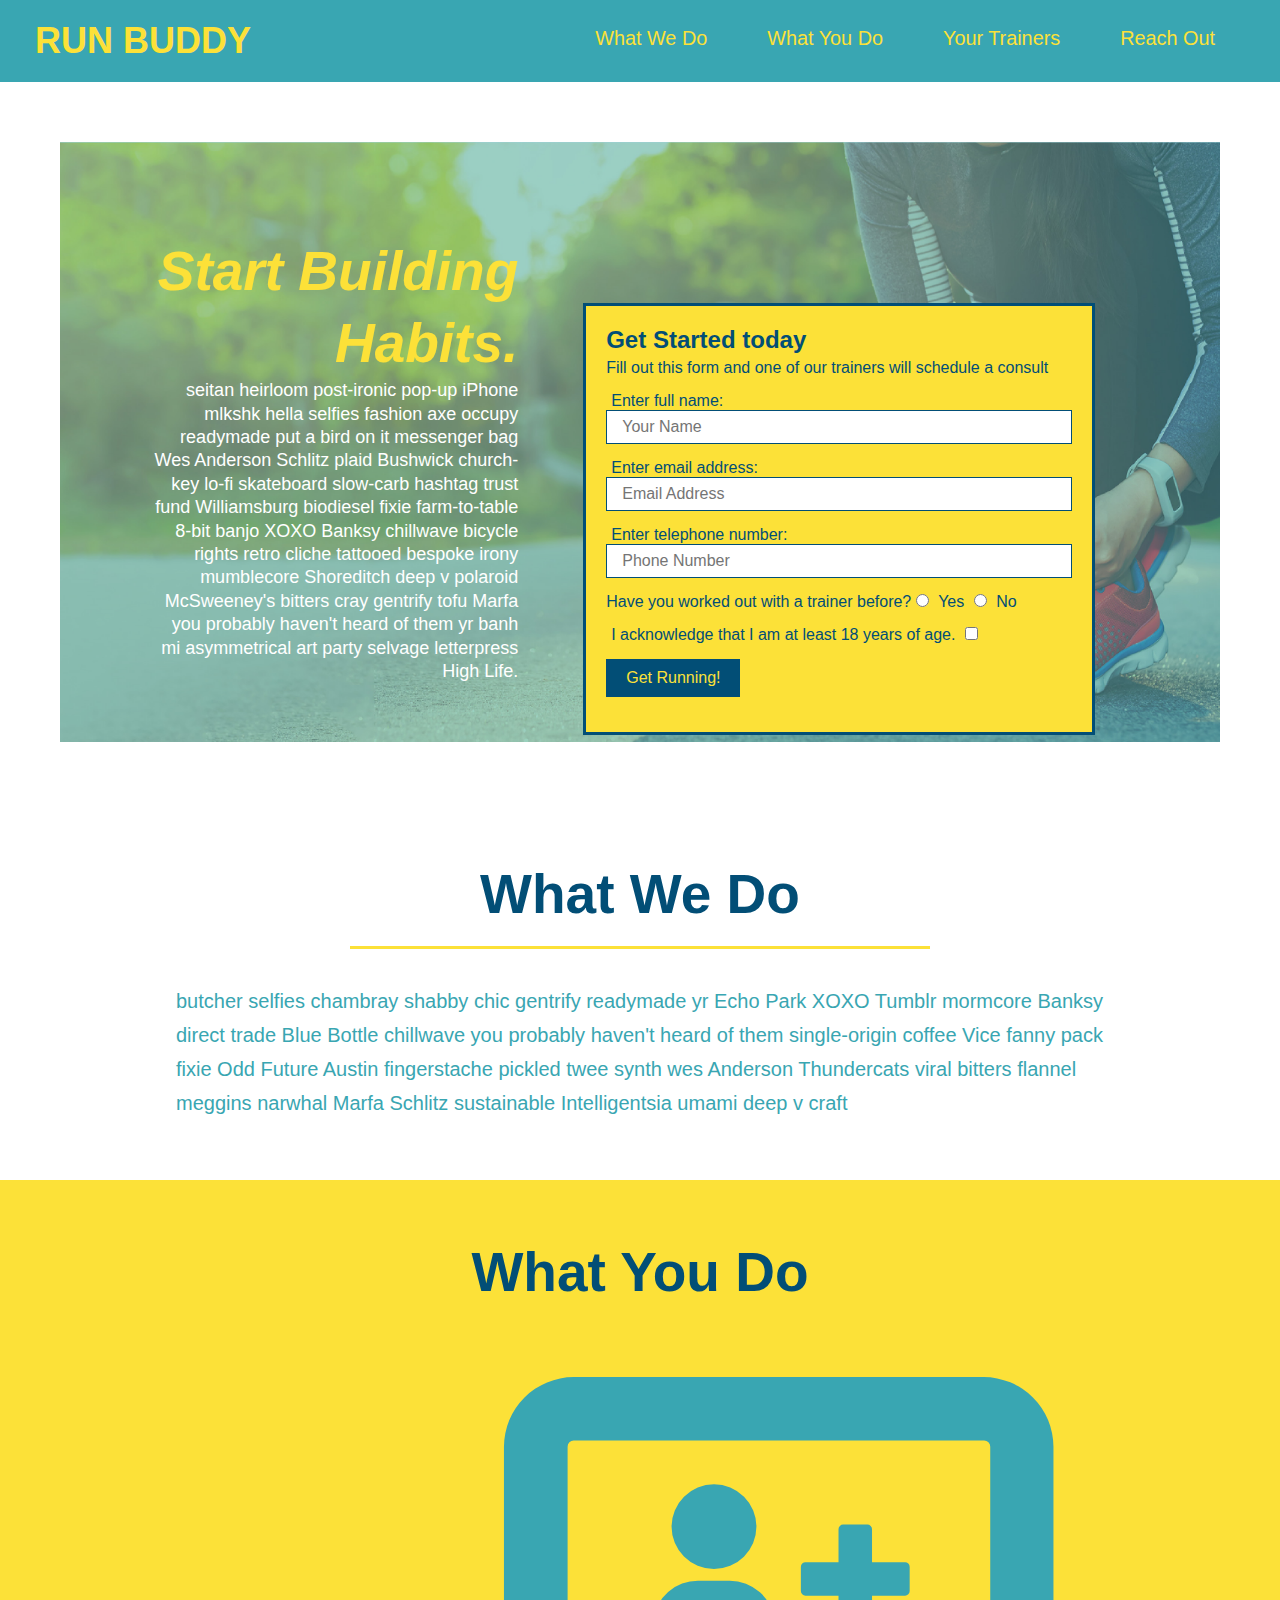
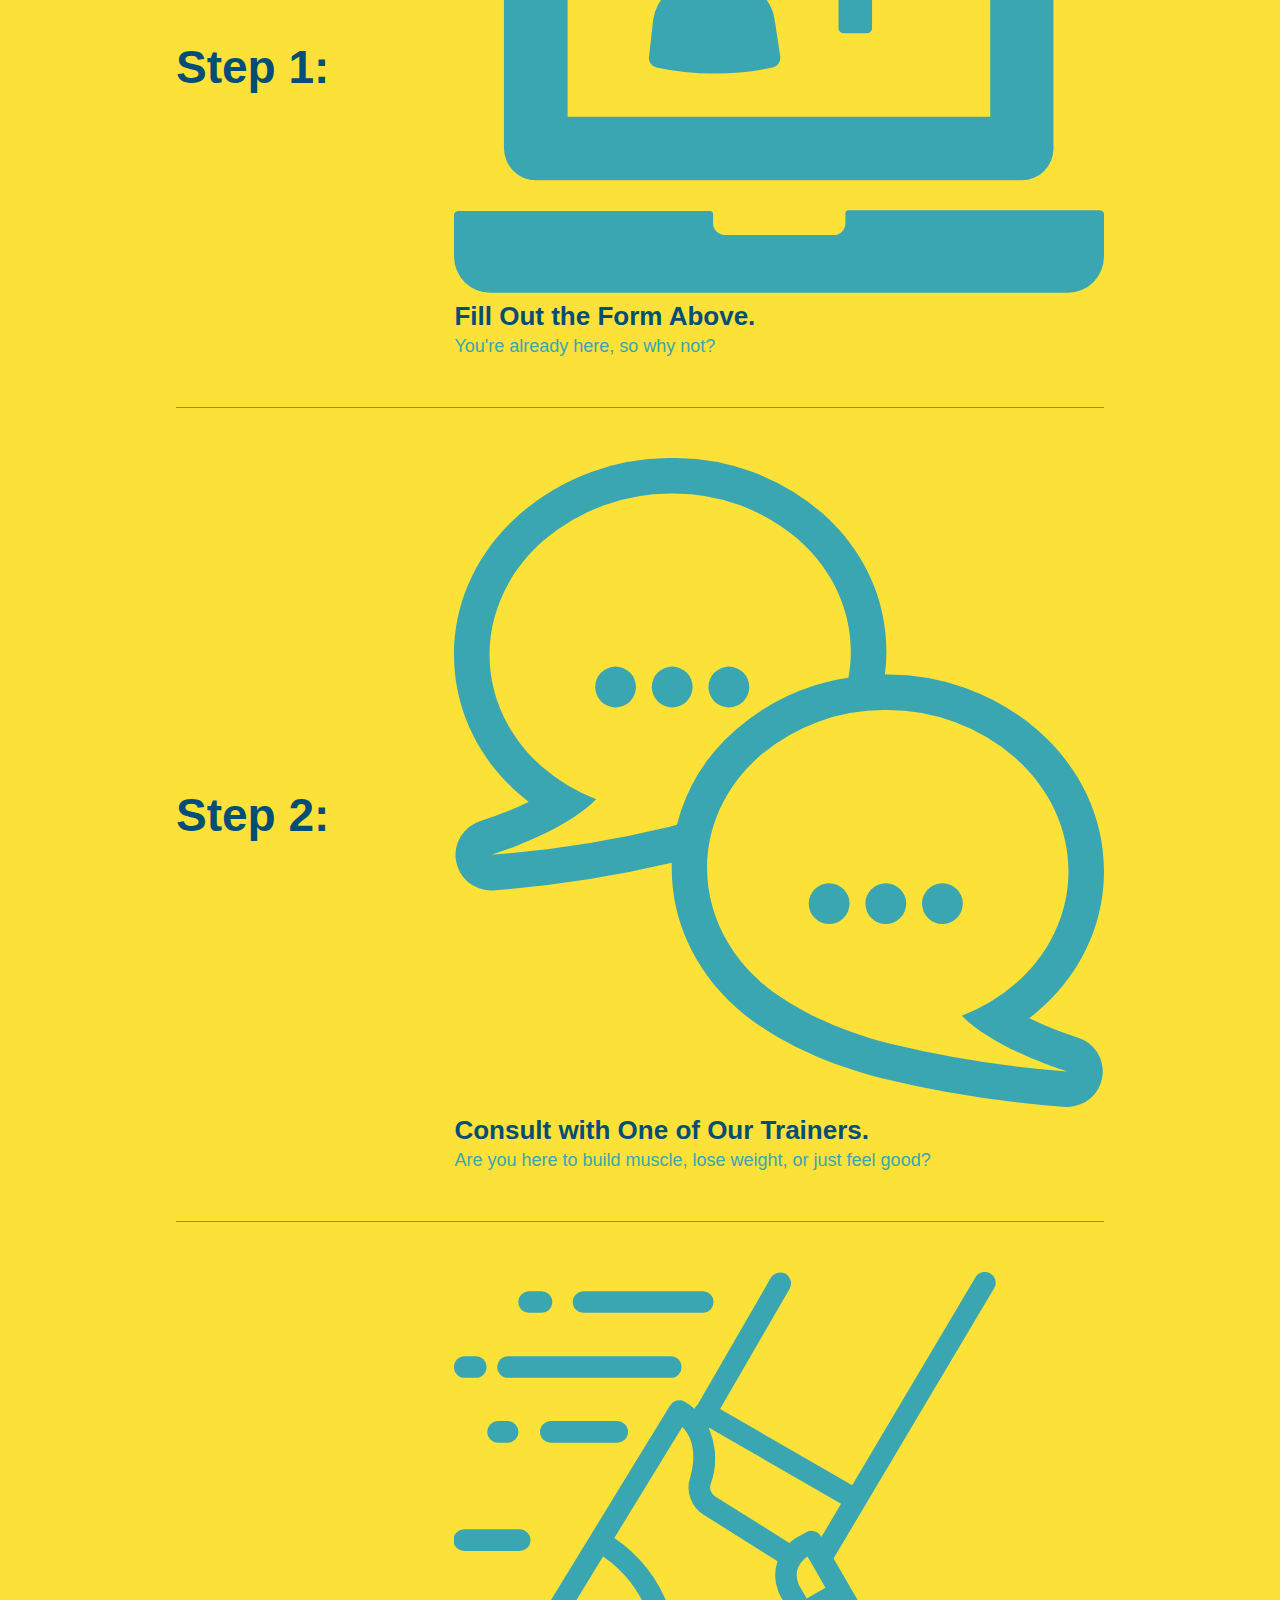
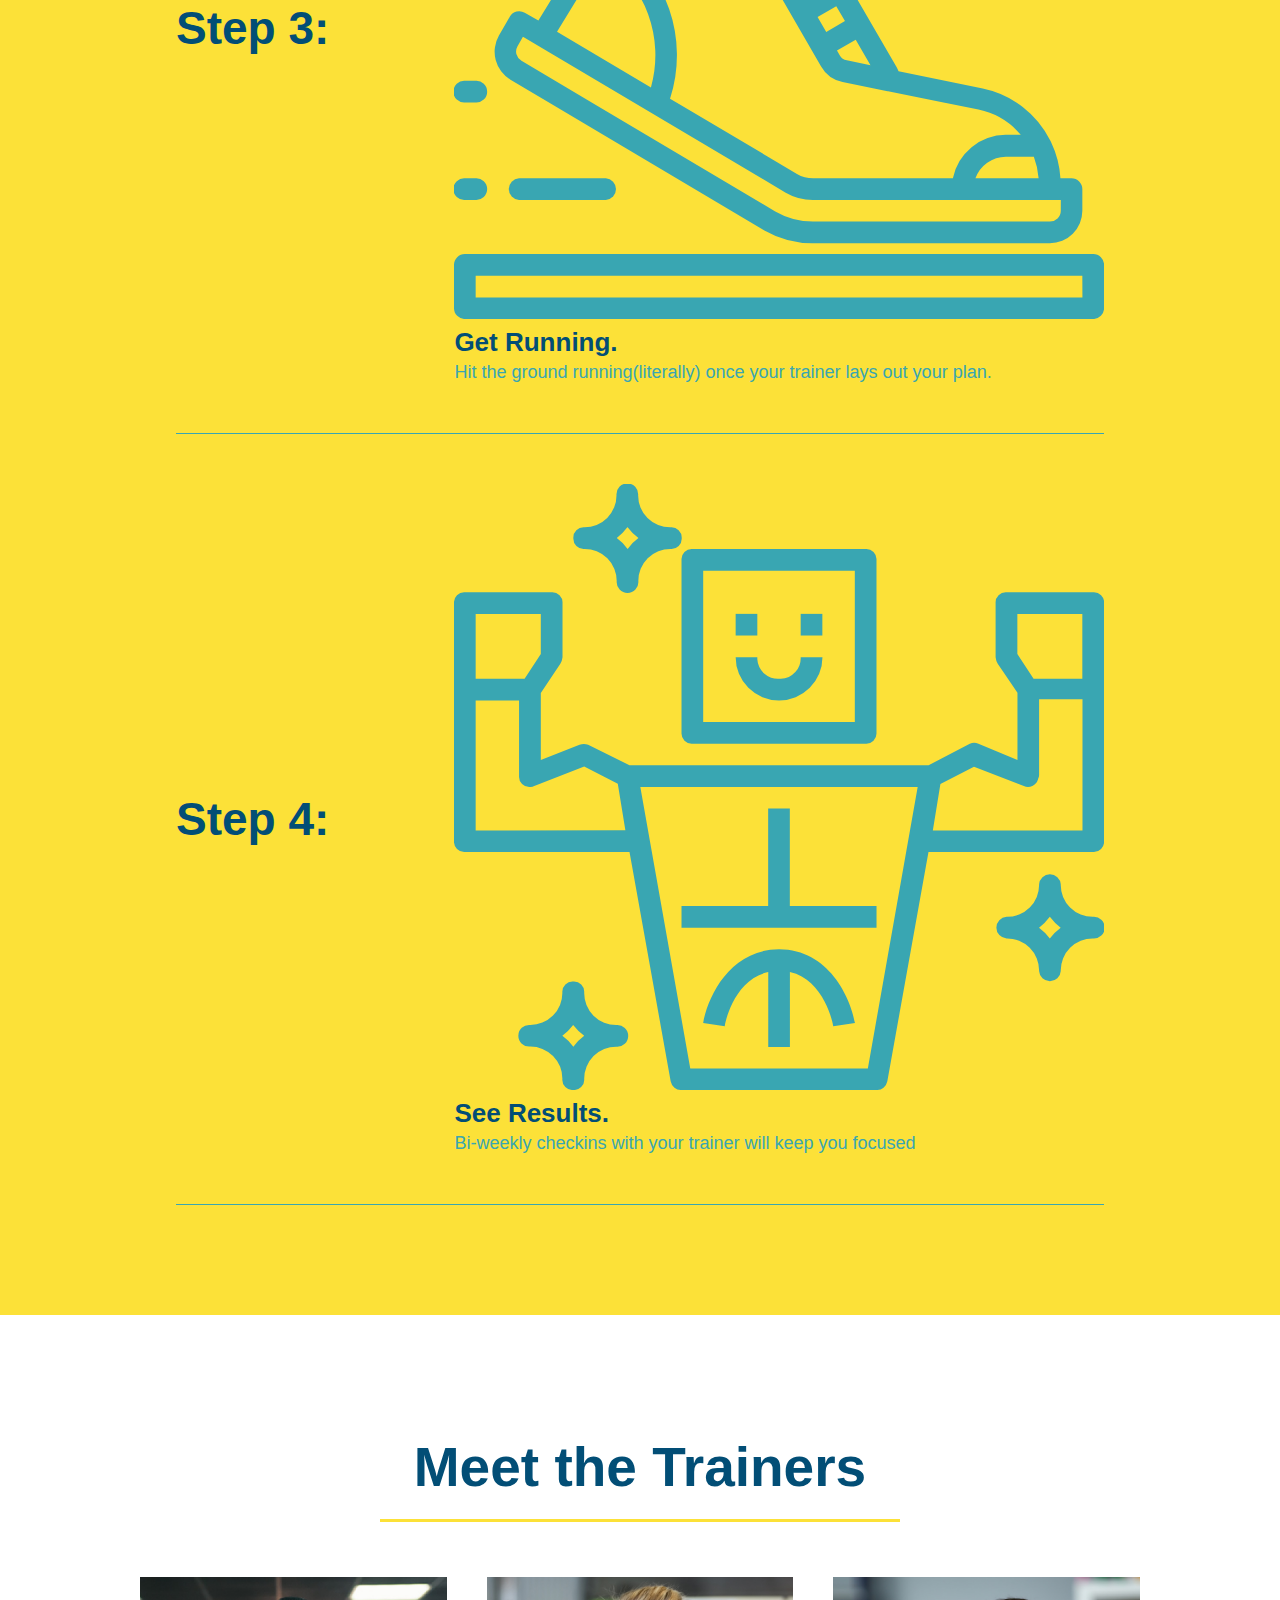
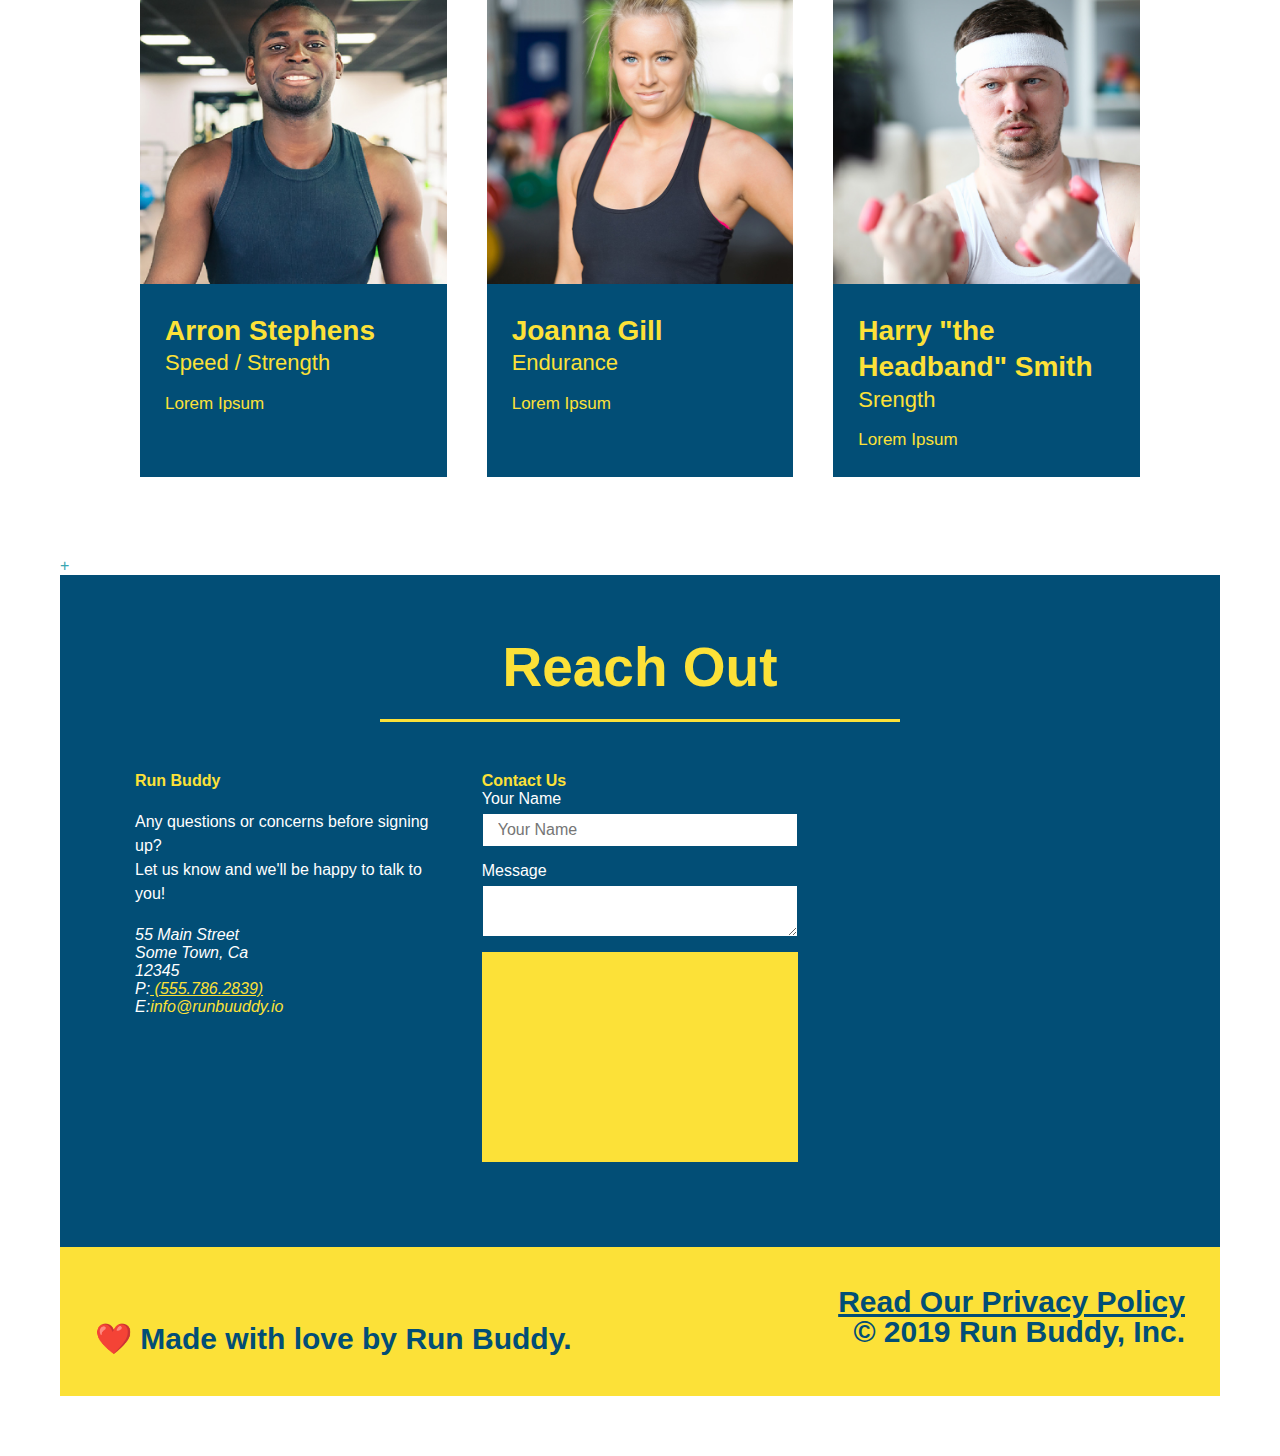
==== index.html @ e0828fc4 "added flexbox to contact section" ====
<!DOCTYPE html>
<html lang="en">

</html>

<head>
    <meta charset="UTF-8" />
    <title> runbuddy</title>
    <link rel="stylesheet" href="./assets/css/style.css" />

</head>

<body>

    <!-- navigation -->
    <header>
        <h1>
            <a href="/">RUN BUDDY</a>
        </h1>
        <nav>
            <!--Unordered list element-->
            <ul>
                <!--List item element-->
                <li>
                    <!--Achor Element-->
                    <a href="#what-we-do">What We Do</a>
                </li>
                <li>
                    <a href="#what-you-do">What You Do</a>
                </li>
                <li>
                    <a href="#your-trainers">Your Trainers</a>
                </li>
                <li>
                    <a href="#reach-out">Reach Out</a>
                </li>
            </ul>
        </nav>
    </header>

    <!-- hero/jumbotron-->
    <section>
        <section class="hero">
            <div class="hero-cta">
                <h2>Start Building Habits.</h2>
                <p>
                    seitan heirloom post-ironic pop-up iPhone mlkshk hella selfies fashion axe occupy readymade put a
                    bird on it
                    messenger bag Wes Anderson Schlitz plaid Bushwick church-key lo-fi skateboard slow-carb hashtag
                    trust fund
                    Williamsburg biodiesel fixie farm-to-table 8-bit banjo XOXO Banksy chillwave bicycle rights retro
                    cliche
                    tattooed bespoke irony mumblecore Shoreditch deep v polaroid McSweeney's bitters cray gentrify tofu
                    Marfa you
                    probably haven't heard of them yr banh mi asymmetrical art party selvage letterpress High Life.
                </p>
            </div>
        </section>
        <div class="hero-form">
            <h3>Get Started today</h3>
            <p>Fill out this form and one of our trainers will schedule a consult</p>

            <!--Add form element -->
            <form>
                <label for="name">Enter full name:</label>
                <input type="text" placeholder="Your Name" name="name" id="name" class="form-input">
                <label for="email">Enter email address:</label>
                <input type="email" placeholder="Email Address" name="email" id="email" class="form-input">
                <label for="phone">Enter telephone number:</label>
                <input type="tel" placeholder="Phone Number" name="phone" id="phone" class="form-input">
                </p>
                <p>
                    Have you worked out with a trainer before?
                    <input type="radio" name="trainer-confirm" id="trainer-yes">
                    <label for="trainer-yes">Yes</label>
                    <input type="radio" name="trainer-confirm" id="trainer-no">
                    <label for="trainer-no">No</label>
                </p>
                <p>
                    <label for="checkbox">
                        I acknowledge that I am at least 18 years of age.</label>
                    <input type="checkbox" name="age-confirm" id="checkbox">
                </p>
                <p>
                    <button type="submit">
                        Get Running!
                    </button>
                </p>
            </form>
        </div>
    </section>
    <!-- end hero-->

    <!--"what we do" section -->
    <section id="what-we-do" class="intro">
        <div class="flex-row">
            <h2 class="section-title primary-border">What We Do</h2>
        </div>
        <div class="flex-row">
            <p>
                butcher selfies chambray shabby chic gentrify readymade yr Echo Park XOXO Tumblr mormcore Banksy
                direct
                trade Blue Bottle chillwave you probably haven't heard of them single-origin coffee Vice fanny pack
                fixie Odd Future Austin fingerstache pickled twee synth wes Anderson Thundercats viral bitters
                flannel
                meggins narwhal Marfa Schlitz sustainable Intelligentsia umami deep v craft
            </p>
        </div>
    </section>

    <!--"what you do section-->
    <section id="what-you-do" class="steps">
        <h2 class="section-title primary-border">What You Do</h2>
        </div>

        <!-- What you do step 1-->

        <div class="step">
            <h3>Step 1:</h3>
            <div class="step-info">
                <div class="step-img">
                    <img src="./assets/images/step-1.svg" alt="" />
                </div>

                <div class="step-text">
                    <h4>Fill Out the Form Above.</h4>
                    <p>You're already here, so why not?</p>
                </div>
            </div>
        </div>

        <!-- what you do step 2-->
        <div class="step">
            <h3>Step 2:</h3>
            <div class="step-info">
                <div class="step-img">
                    <img src="./assets/images/step-2.svg" alt="" />
                </div>
                <div class="step-text">
                    <h4>Consult with One of Our Trainers.</h4>
                    <p>Are you here to build muscle, lose weight, or just feel good?</p>
                </div>
            </div>
        </div>

        <!-- what you do step 3-->
        <div class="step">
            <h3>Step 3:</h3>
            <div class="step-info">
                <div class="step-img">
                    <img src="./assets/images/step-3.svg" alt="" />
                </div>
                <div class="step-text">
                    <h4>Get Running.</h4>
                    <p>Hit the ground running(literally) once your trainer lays out your plan.</p>
                </div>
            </div>
        </div>

        <!--what you do step 4-->
        <div class="step">
            <h3>Step 4:</h3>
            <div class="step-info">
                <div class="step-img">
                    <img src="./assets/images/step-4.svg" alt="" />
                </div>
                <div class="step-text">
                    <h4>See Results.</h4>
                    <p>Bi-weekly checkins with your trainer will keep you focused</p>
                </div>
            </div>
        </div>
    </section>

    <!--"meet the trainers section-->
    <section>
        <section id="your-trainers">
            <div class="flex-row">
                <h2 class="section-title primary-border">Meet the Trainers</h2>
            </div>

            <!-- first trainer bio-->
            <div class="trainers">
                <article class="trainer">
                    <img src="./assets/images/trainer-1.jpg"
                        alt="Arron Stephens in his workout clothes, ready to pump iron">

                    <div class="trainer-bio">
                        <h3 class="trainer-name">Arron Stephens</h3>
                        <h4 class="trainer-role">Speed / Strength</h4>
                        <p>Lorem Ipsum
                        </p>
                    </div>
                </article>


                <!-- second trainer bio-->
                <article class="trainer">
                    <img src="./assets/images/trainer-2.jpg" alt="Joanna Gill cooling off after a workout" />

                    <div class="trainer-bio ">
                        <h3 class="trainer-name">Joanna Gill</h3>
                        <h4 class="trainer-role"> Endurance</h4>

                        <p>Lorem Ipsum
                        </p>
                    </div>
                </article>

                <!-- thrid trainer bio-->
                <article class="trainer">
                    <img src="./assets/images/trainer-3.jpg"
                        alt="Harry Smith wearing a headband and lifting comically small pink weights" />

                    <div class="trainer-bio">
                        <h3 class="trainer-name">Harry "the Headband" Smith</h3>
                        <h4 class="trainer-role">Srength</h4>
                        <p> Lorem Ipsum
                        </p>
                    </div>
                </article>
            </div>

        </section>

        <!--end of trainer section-->
        +
        <!-- section "reach out section -->
        <section id="reach-out" class="contact">
            <h2 class="section-title secondary border">Reach Out</h2>

            <div class="contact-info">
                <div>
                    <h3>Run Buddy</h3>
                    <p>
                        Any questions or concerns before signing up?
                        <br />
                        Let us know and we'll be happy to talk to you!
                    </p>

                    <address>
                        55 Main Street <br />
                        Some Town, Ca <br />
                        12345<br />
                        P:<a href="tel:555-RUN.BUDZ"> (555.786.2839)</a> <br />
                        E:<a hrf="mailto:info@runbuddy.io">info@runbuuddy.io</a>
                    </address>
                </div>

                <div class="contact-form">
                    <h3>Contact Us</h3>
                    <form>
                        <label for="contact-name">Your Name</label>
                        <input for="text" id="contact-name" placeholder="Your Name" />

                        <label for="contact-message">Message </label>
                        <textarea id="contact-message" placeholder="Message"> </textarea>

                        <button type="submit"></button>
                    </form>
                </div>

                <iframe
                    src="https://www.google.com/maps/embed?pb=!1m18!1m12!1m3!1d3163.8036576113795!2d-77.43430678459409!3d37.53612537980365!2m3!1f0!2f0!3f0!3m2!1i1024!2i768!4f13.1!3m3!1m2!1s0x89b11118f08b411b%3A0xa4fd9fe69537322f!2s1322%20E%20Main%20St%2C%20Richmond%2C%20VA%2023219!5e0!3m2!1sen!2sus!4v1601320493126!5m2!1sen!2sus"
                    width="600" height="450" frameborder="0" style="border:0;" allowfullscreen="" aria-hidden="false"
                    tabindex="0"></iframe>

            </div>

        </section>

        <!-- footer-->
        <footer>
            <h2>
                <div>
                    <a href="Read Our Privacy Policy">Read Our Privacy Policy</a> <br />
                    &copy; 2019 Run Buddy, Inc. </div>

                <div>
                    <a href=./privacy-policy.html>
                    </a>
                </div> <br />

                ❤️ Made with love by Run Buddy.
            </h2>
        </footer>
</body>

</html>
---- assets/css/style.css ----
*{
    margin: 0;
    padding: 0;
    box-sizing: border-box;
}


body {
    font-family: Helvetica,Arial, sans-serif;
    color: #39a6b2;
}
/* apply styles to <header> */
header{
padding: 20px 35px;
background-color: #39a6b2;
display: flex;
justify-content: space-between;
flex-wrap: wrap;
}

header nav ul{
    display: flex;
    flex-wrap: wrap;
    justify-content: space-between;
    align-items: center;
    list-style: none;
}

header nav ul li a{
    margin: 0 30px;
    font-weight: lighter;
    font-size: 1.55vw;
}

    header h1 {
        font-weight: bold;
        font-size: 36px;
        color: #fce138;
        margin: 0;
       
    }
    header a{    
        text-decoration: none;   
        color: #fce138;
    }

    header nav{ 
    margin: 7px 0;
    }

    header nav ul li{
        display: inline;
    }

    header nav ul li a{
        margin: 0 30px;
        font-weight: lighter;
        font-size: 1.55vw
    }
section{
    padding: 60px;
}
/*Hero Style Start*/
.hero{
    background-image: url("../images/hero-bg.jpg");
    height: 600px;
    background-size:  cover;
    background-position: center;
    position: relative;
}
 /*--alternative border format = border: solid 3px #024e76;--*/
 .hero-cta{
     width: 35%;
     text-align: right;
     margin: 3.3%;
     color: #ffff;
     font-size: 18px;
     line-height: 1.3;
 }
 .hero-cta h2{
     font-style: italic;
     font-size: 55px;
     color: #fce138;
 }

.hero-form{
    background-color: #fce138;
    padding: 20px;
    width: 40%;
    color: #024e76;
    border-style: solid;
    border-width: 3px;
    border-color: #024e76;
    position: absolute; /*had to change parent to relative*/
    bottom: 120px;
    right: 140px;
    margin: 3.5%;
    }
 .hero-form h3{
    font-size: 24px;
     margin: 0;
}
.hero-form p{
    margin: 5px 0 15px 0;
    display: block;
}
.form-input{
    border: 1px solid #024e76;
    display: block;
    padding: 7px 15px;
    font-size: 16px;
    color: #024e76;
    width: 100%;
    margin-bottom: 15px;
}
.hero-form label{
    margin: 0 5px;
}
.hero-form button{
    background-color: #024e76;
    color: #fce138;
    border: none;
    padding: 10px 20px;
    font-size: 16px;
}
/*HERO STYLES END*/

/*What we you do*/
.flex-row{
    display: flex;
}
.section-title{
    font-size: 55px;
    border-bottom: 3px solid;
    color: #024e76;
    padding-bottom: 20px;
    text-align: center;
    margin: 0 auto 35px auto;
    width: 50%;
}
.primary-border{
    border-color: #fce138;
}
.secondary-border{
    border-color: #39a6b2;
}

.intro p{
    line-height: 1.7;
    color: #39a6b2;
    width: 80%;
    font-size: 20px;
    margin: 0 auto; /*added to center text for p width <100% - note does not work for height*/
    text-align: auto;
}
.steps{
     background: #fce138;
}
.step{
    margin: 50px auto;
    padding-bottom: 50px;
    width: 80%;
    border-bottom: 1px solid #39a6b2;
    display: flex;
    flex-wrap: flex;
    align-items: center;
    justify-content: space-between;
}
.step h3{
    color: #024e76;
    font-size: 46px;
    flex: 1 30%;
  }

.step-info{
      flex: 2 70%
  }
  .step-img{
      flex: 1 12%;
      margin: right;
  }
  .step-img img{
      max-width: 100;
  }
.step-text p{
    color: #39a6b2;
    font-size: 18px;
    flex: 12;
}
.step-text h4{
    font-size: 26px;
    line-height: 1.5;
    color: #024e76;
}
/*Trainer Section*/

  .trainers{
      width: 100%;
      margin: 0 auto;
      display: flex;
      flex-wrap: wrap;
      justify-content: space-around;
  }

.trainer {
  width: 900px;
  margin: 20px;
  background: #024e76;
  color: #fce138;
  flex: 1;
}

 .trainer img{
    width: 100%;
  }

.trainer-bio{
    padding: 25px;
    line-height: 1.3;
}
.text-left{
    text-align: left;
}
.text-right{
    text-align: right;
}
.trainer-bio h3{
    font-size: 28px;
  
}
.trainer-bio h4{
    font-weight: lighter;
    font-size: 22px;
    margin-bottom: 15px;
}
.trainer-bio p{
    font-size: 17px;
    
}

/* REACH OUT STYLES START */

.contact{
        background: #024e76;
}
.contact h2{
    color: #fce138;
}
.contact-info>*{
    flex: 1;
    margin: 15px;
}
.contact-info iframe{
   height: 400px;
}
.contact-info div{
    color: white;
}
.contact-info{
    display: flex;
    justify-content: space-between;
    flex-wrap: wrap;
}
.contact-info h3{
    color: #fce138;
    font-size: 16px
}
.contact-info p, contact-info address{
    margin: 20px 0;
    line-height: 1.5;
    font-size: 16px;
    font-style: normal;
}
.contact-info a{
    color: #fce138;
}
.contact-form input, .contact-form textarea{
    border: 1px solid #024e76;
    display: block;
    padding: 7px 15px;
    font-size: 16px;
    color: #024e76;
    width: 100%;
    margin-bottom: 15px;
    margin-top: 5px;
  }

  .contact-form button{
      width: 100%;
      border: none;
      background: #fce138;
      color: #024e76;
      text-align: center;
      padding: 105px 0;
      font-size: 16px;
  }

/* REACH OUT STYLES END */
        
footer{
    background: #fce138;
    width: 100%;
    padding: 40px 35px;
}

footer h2 {
    display: inline;
    color: #024e76;
    font-size: 30px;
    margin: 0;
}
footer div{
    float: right;
    line-height: 1;
    text-align: right;
}

footer a{
    color: #024e76;
}
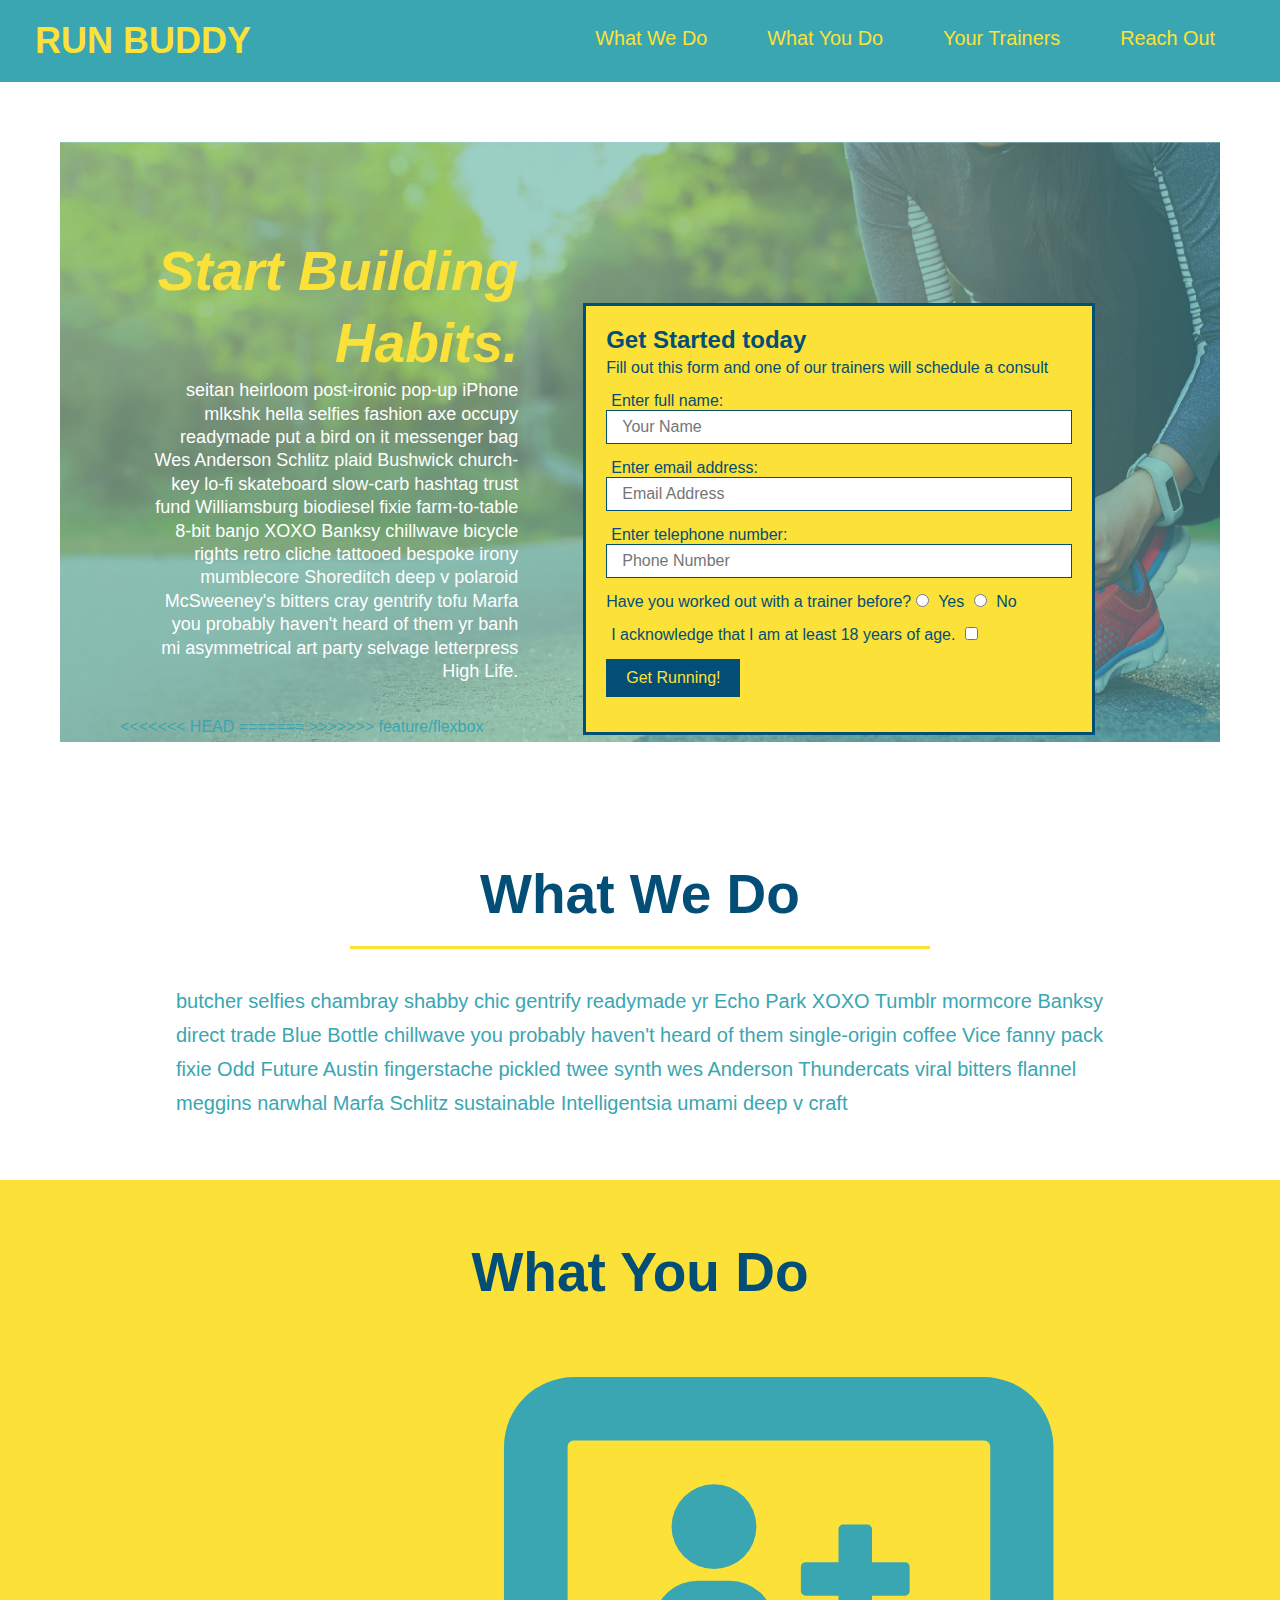
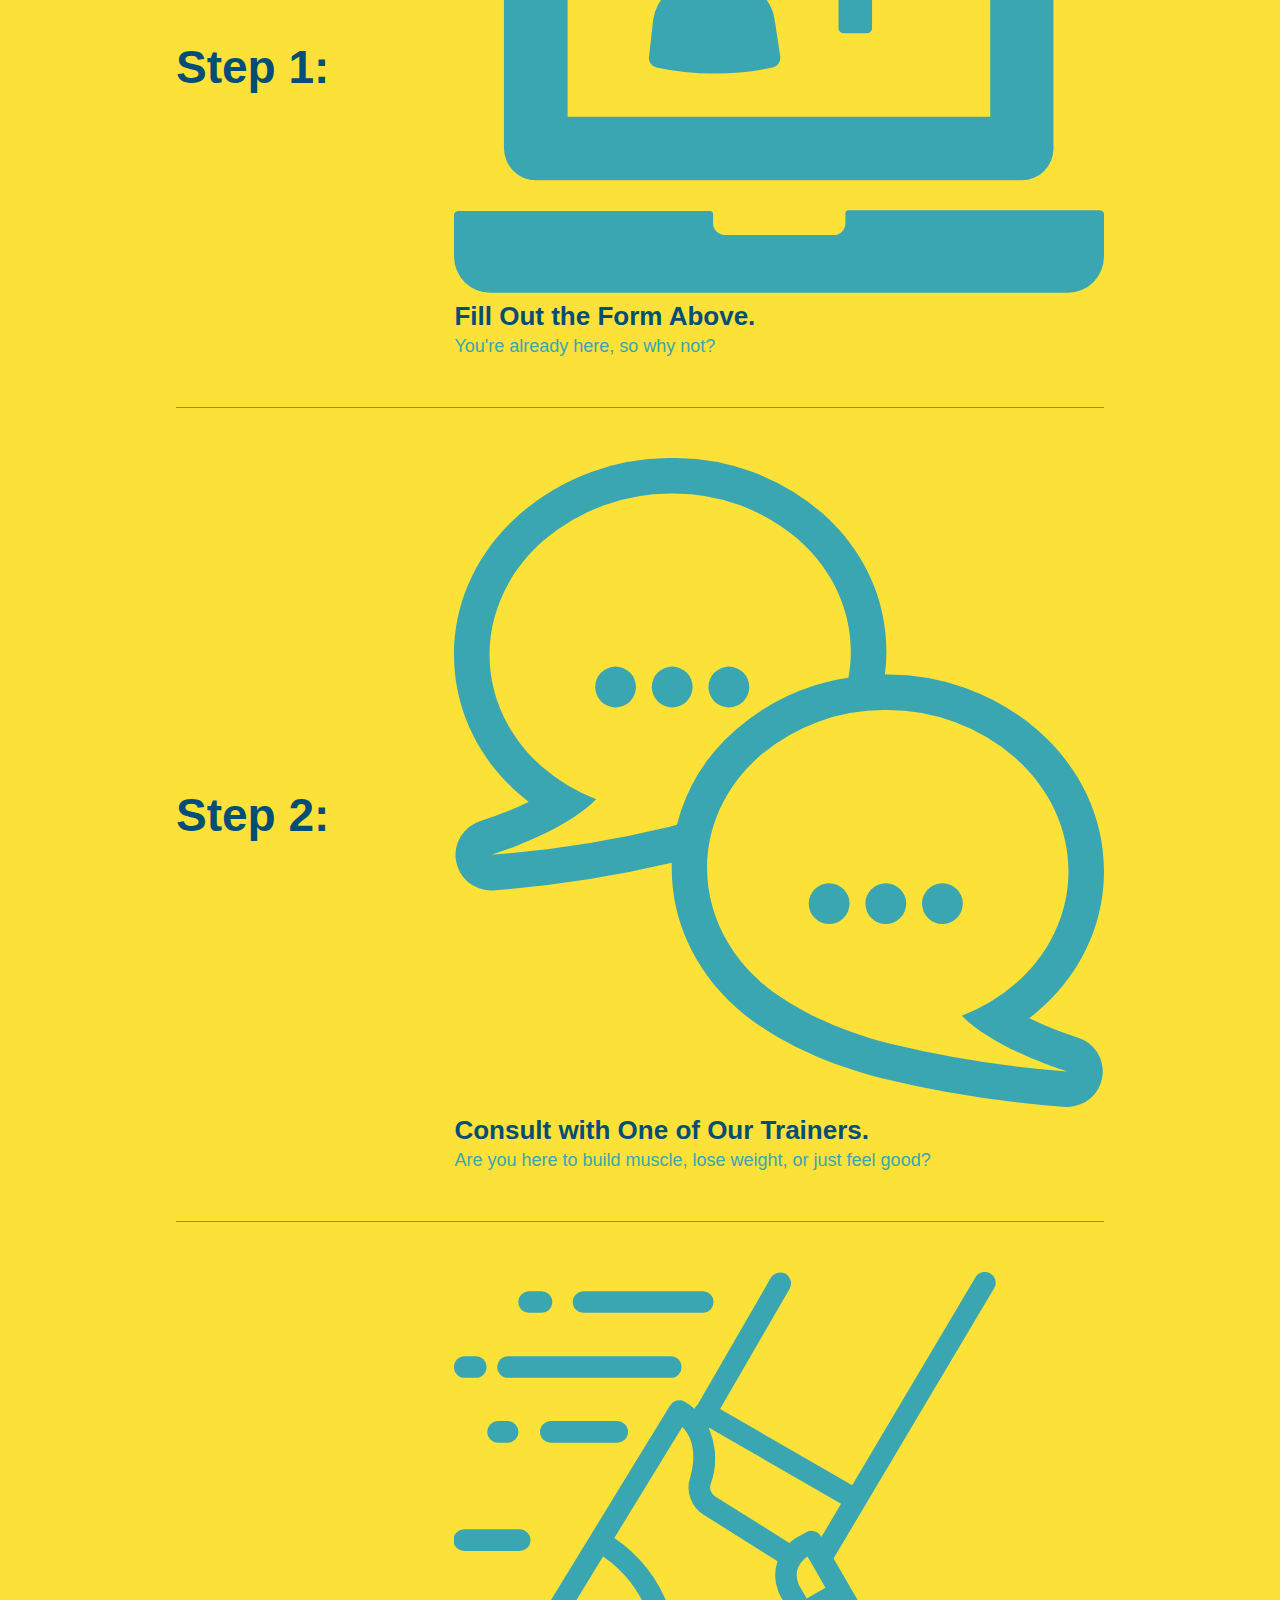
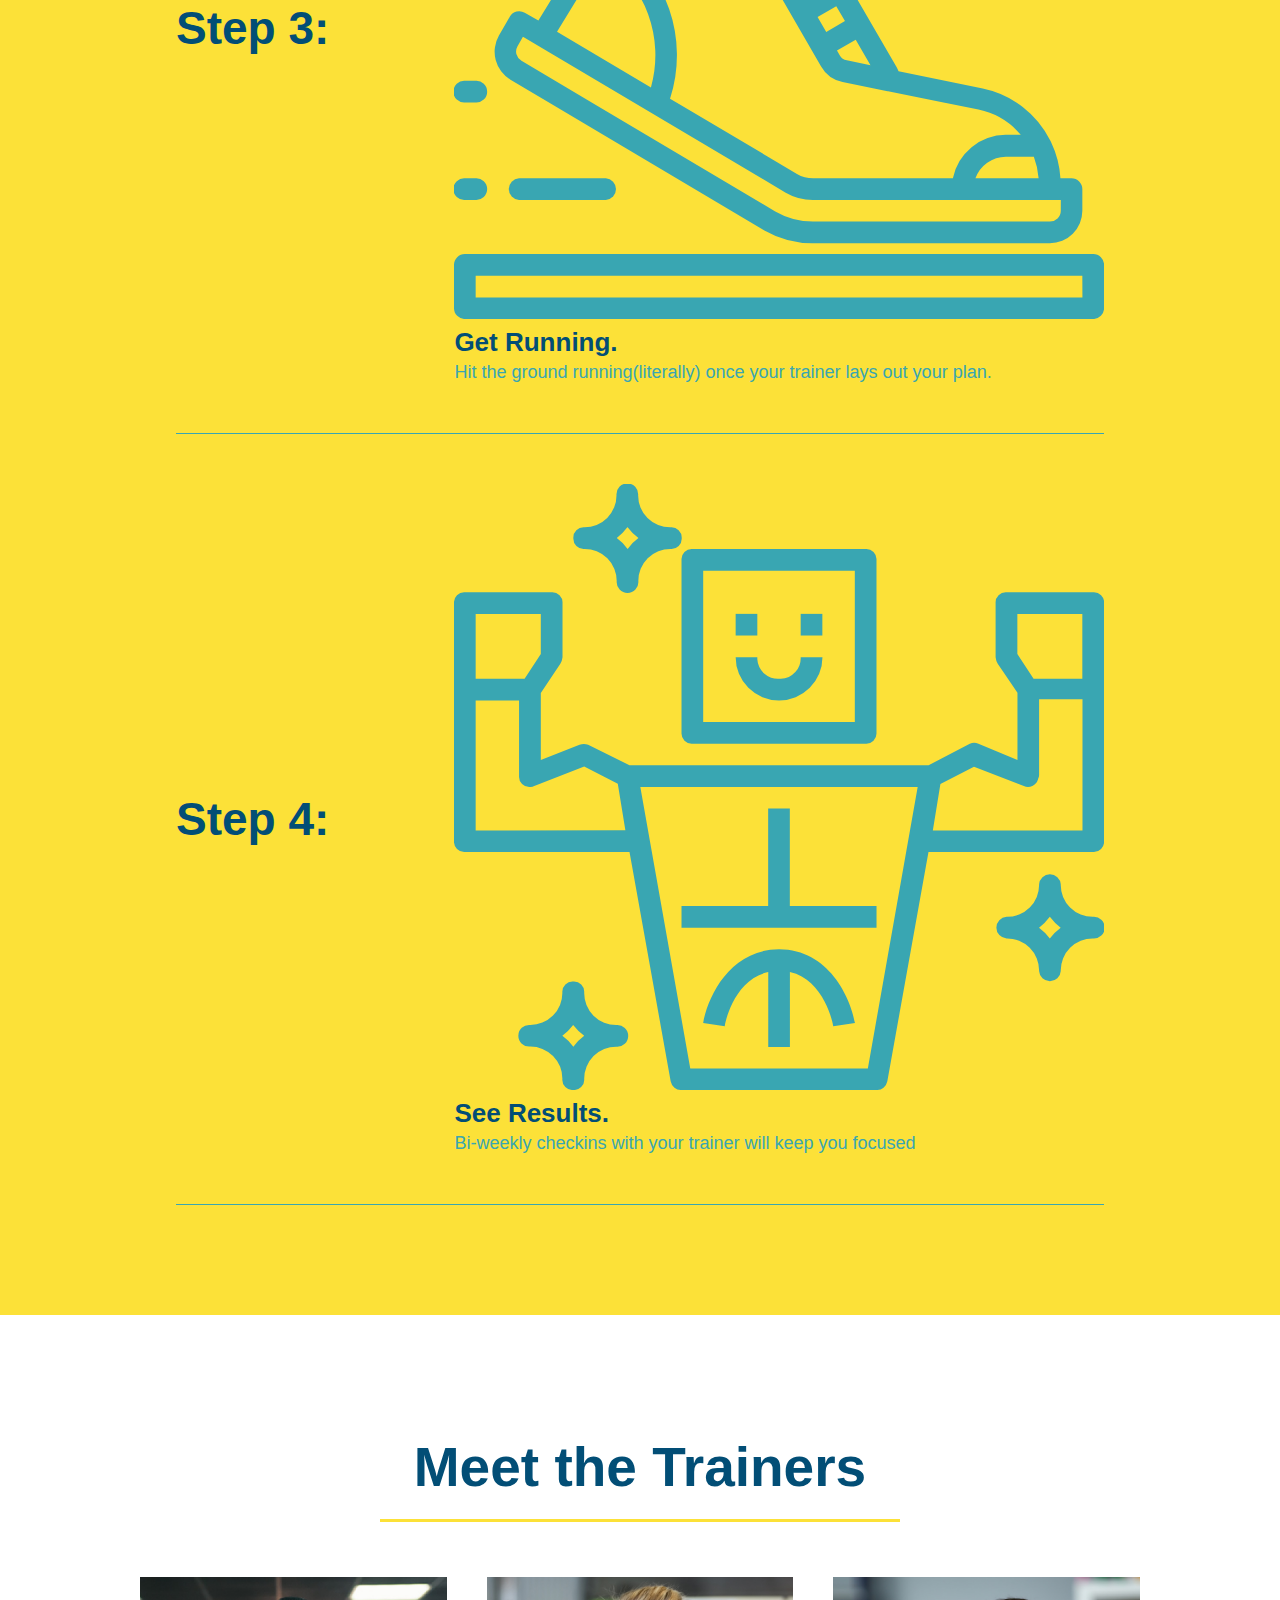
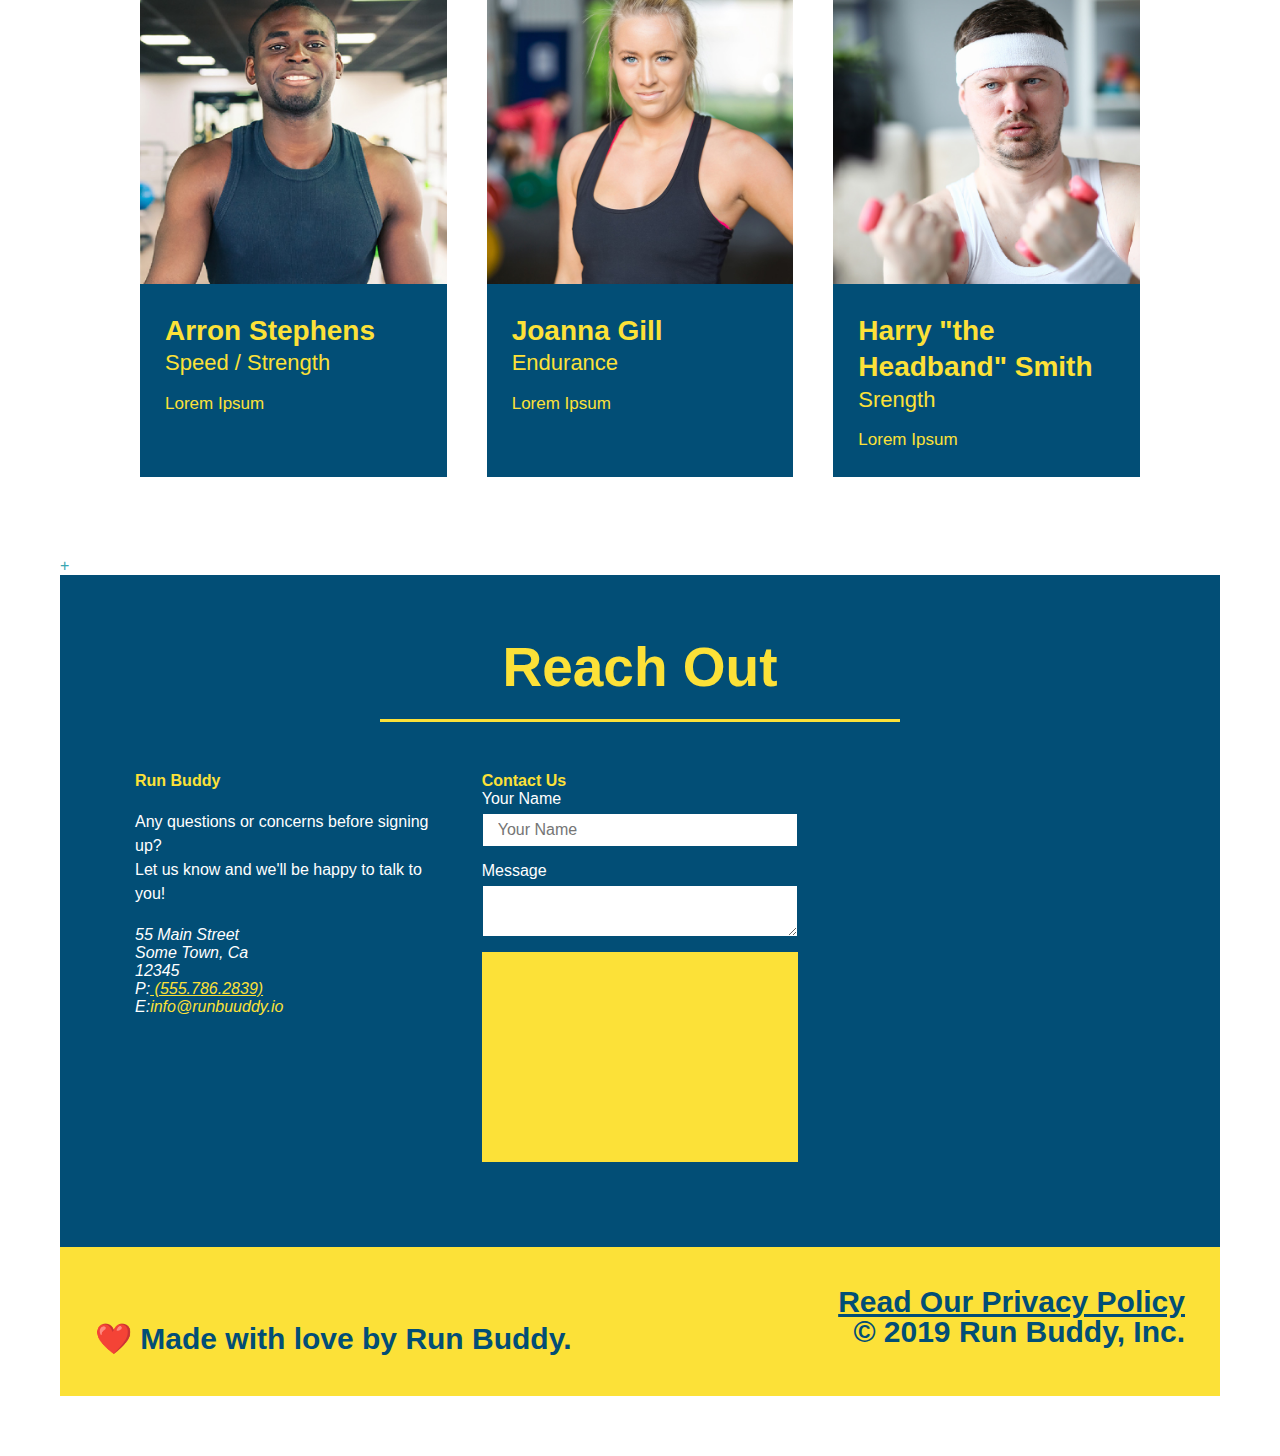
==== commit 91d4cc8d: "update with flexbox info" ====
--- a/index.html
+++ b/index.html
@@ -55,6 +55,10 @@
                     probably haven't heard of them yr banh mi asymmetrical art party selvage letterpress High Life.
                 </p>
             </div>
+<<<<<<< HEAD
+
+=======
+>>>>>>> feature/flexbox
         </section>
         <div class="hero-form">
             <h3>Get Started today</h3>
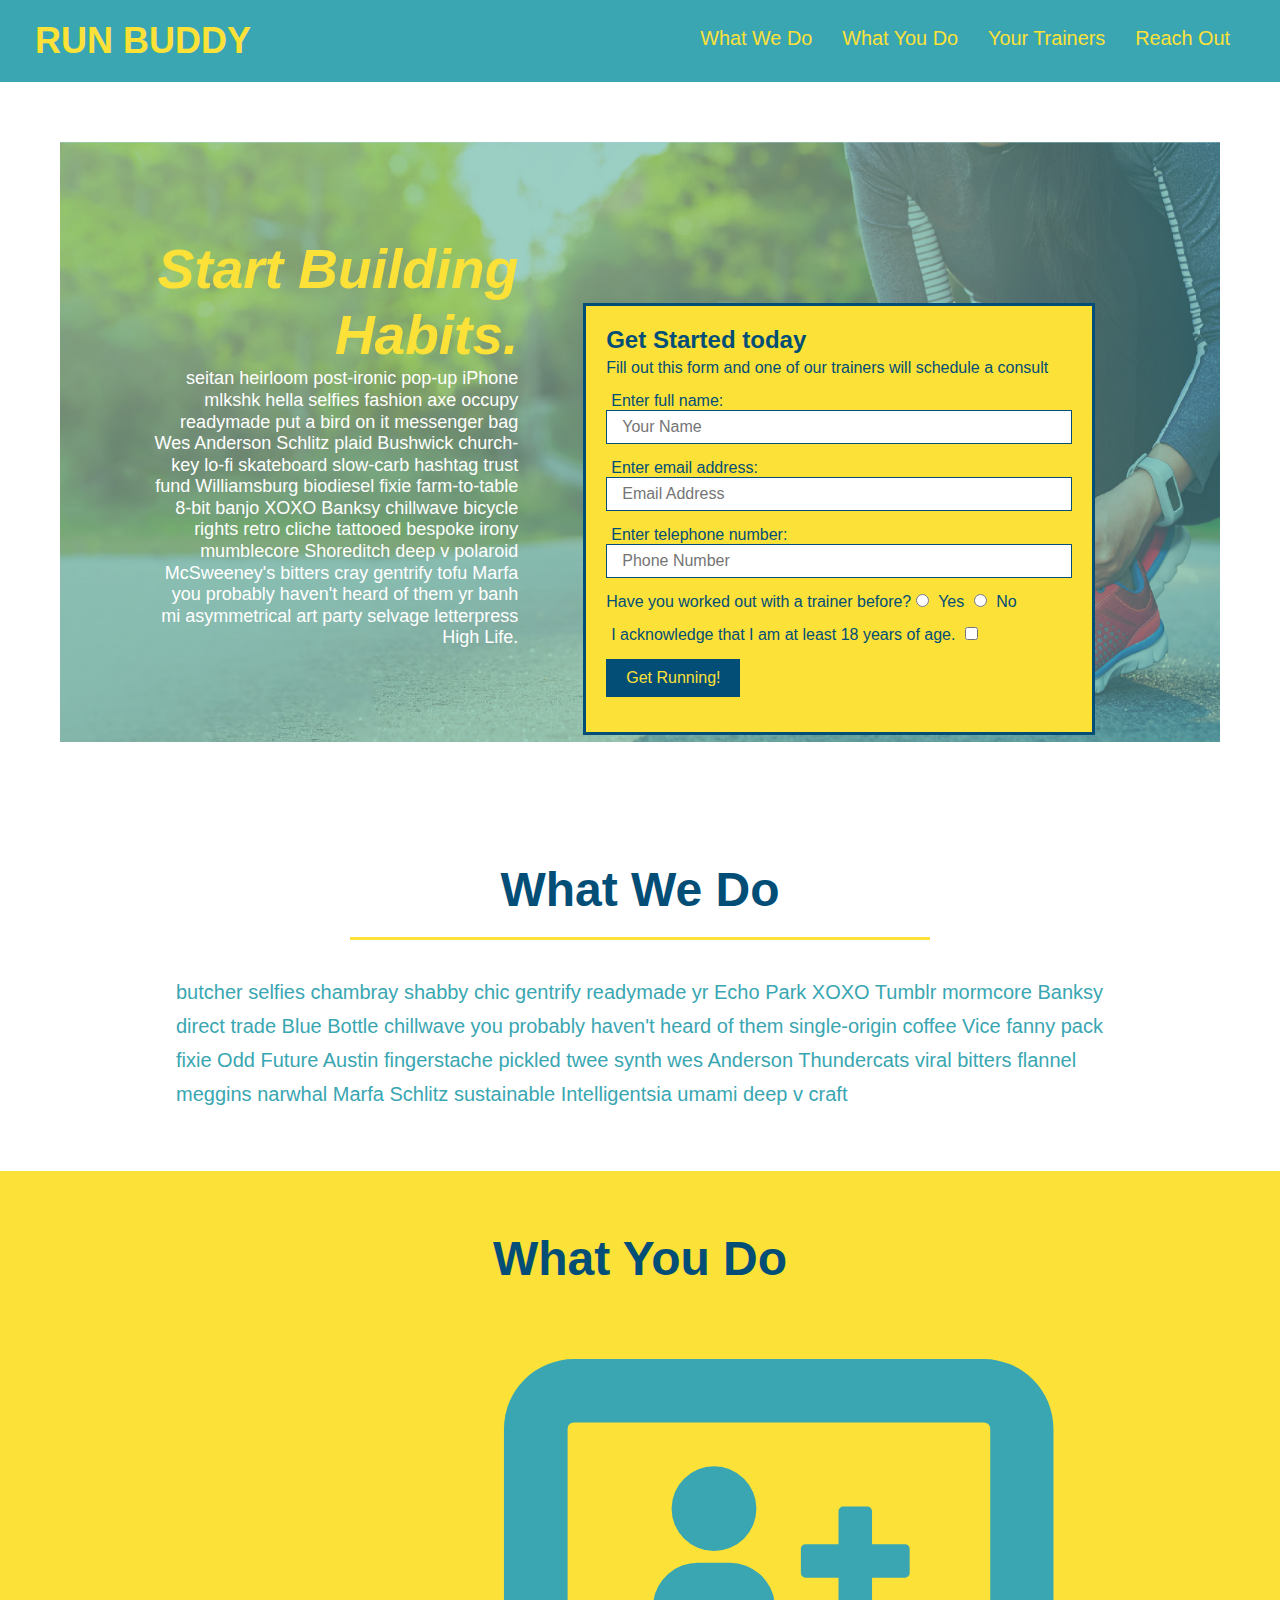
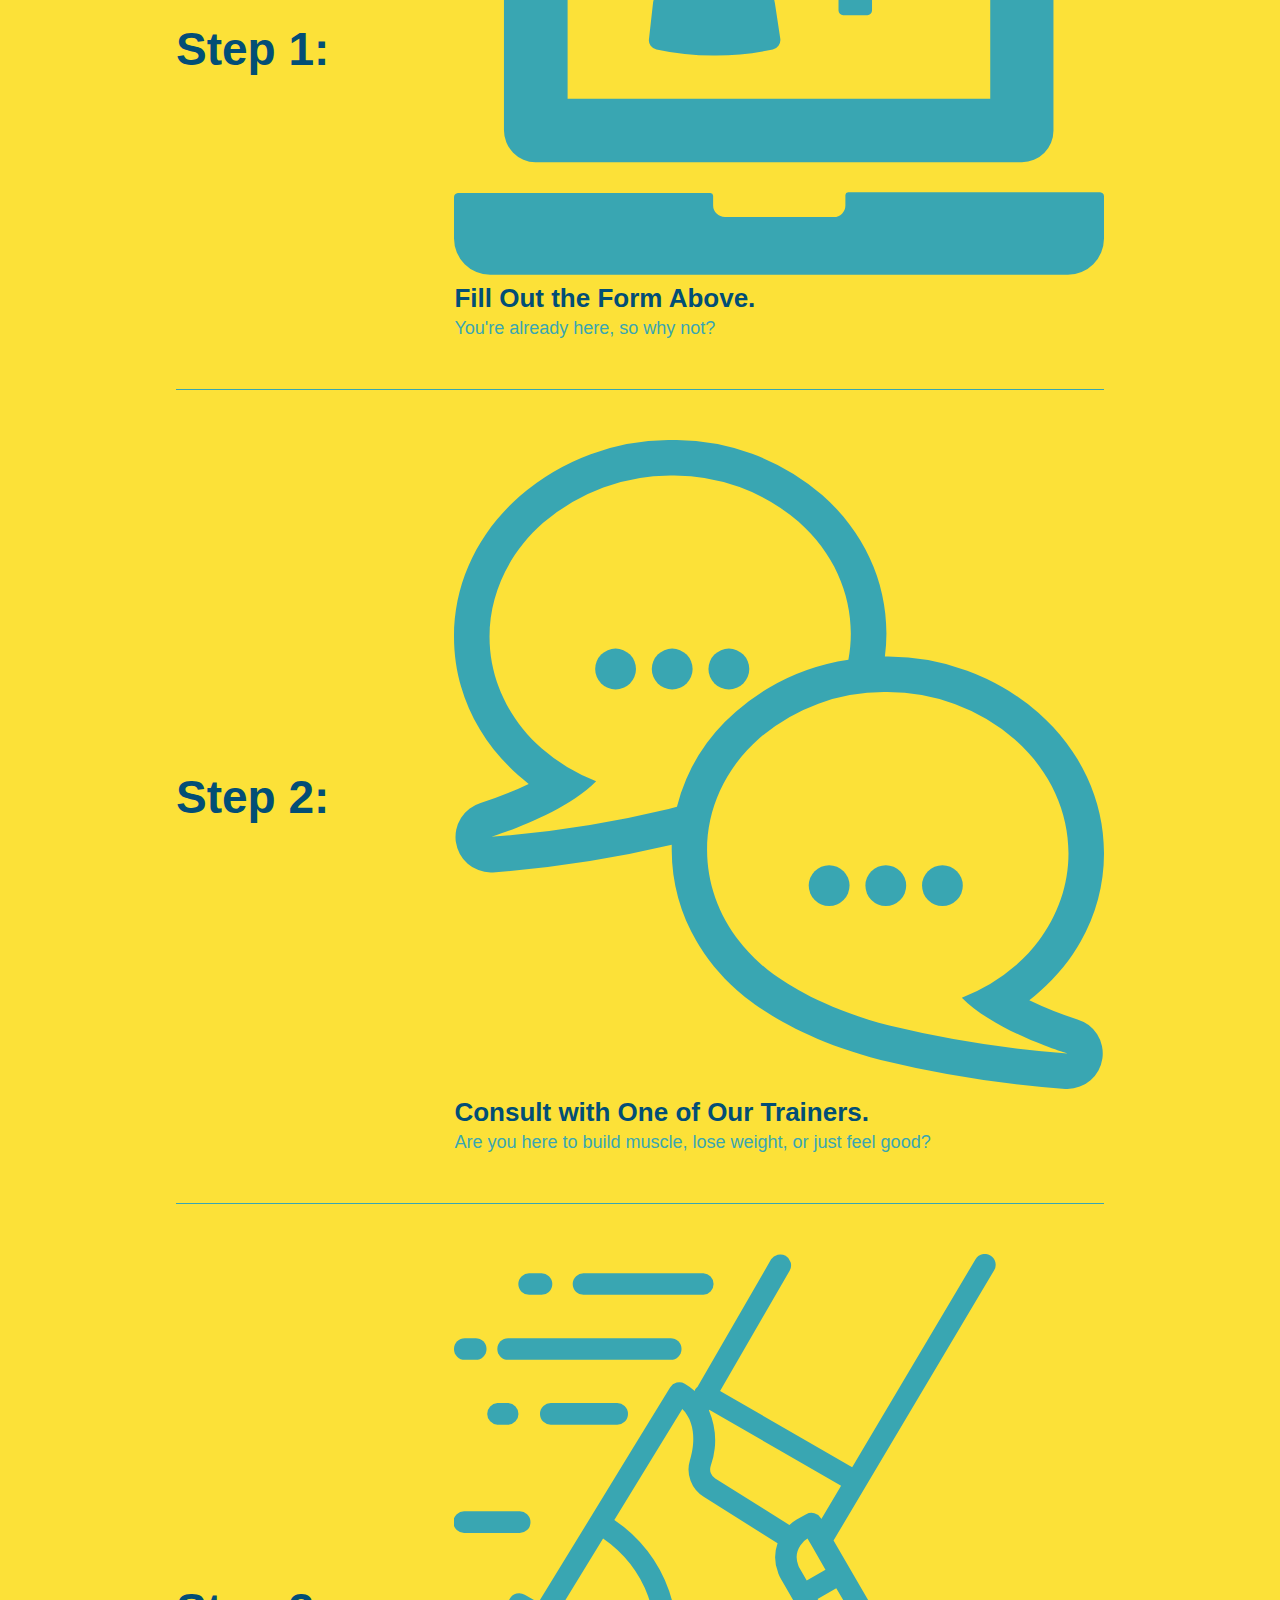
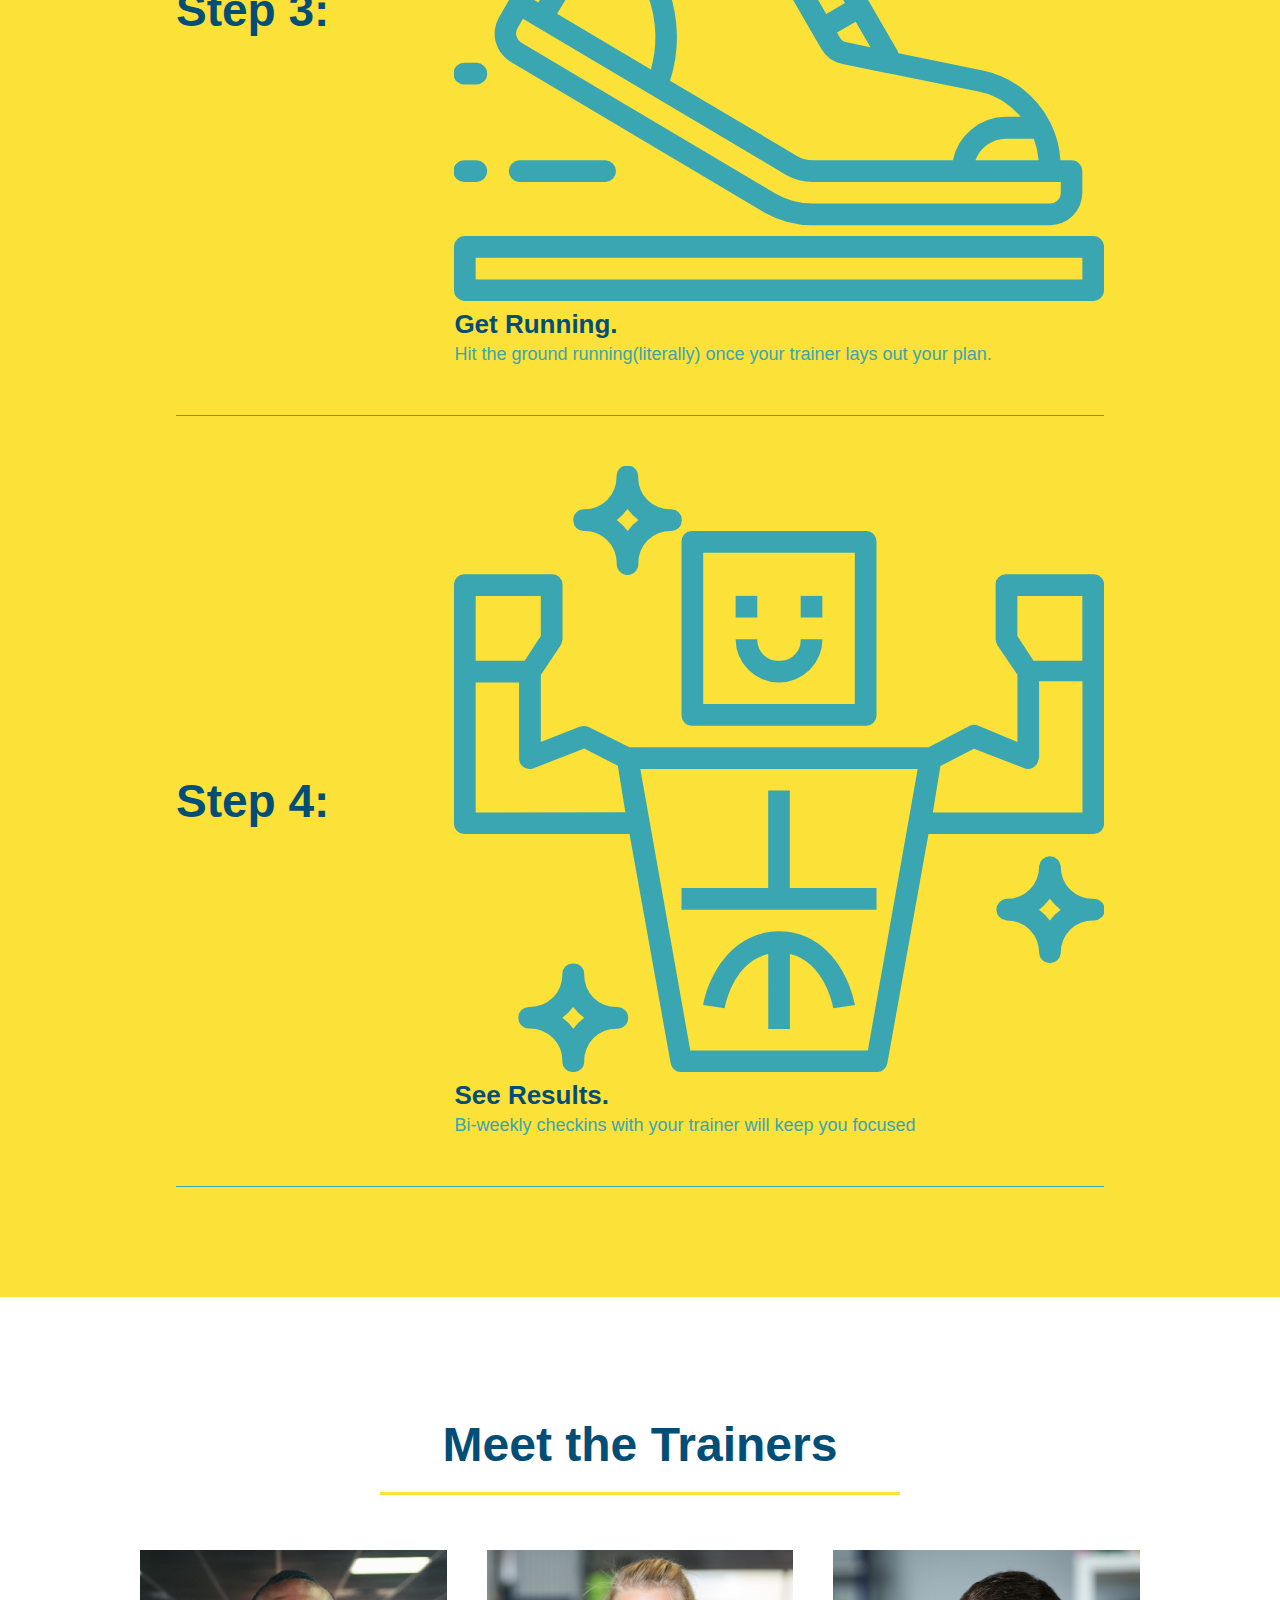
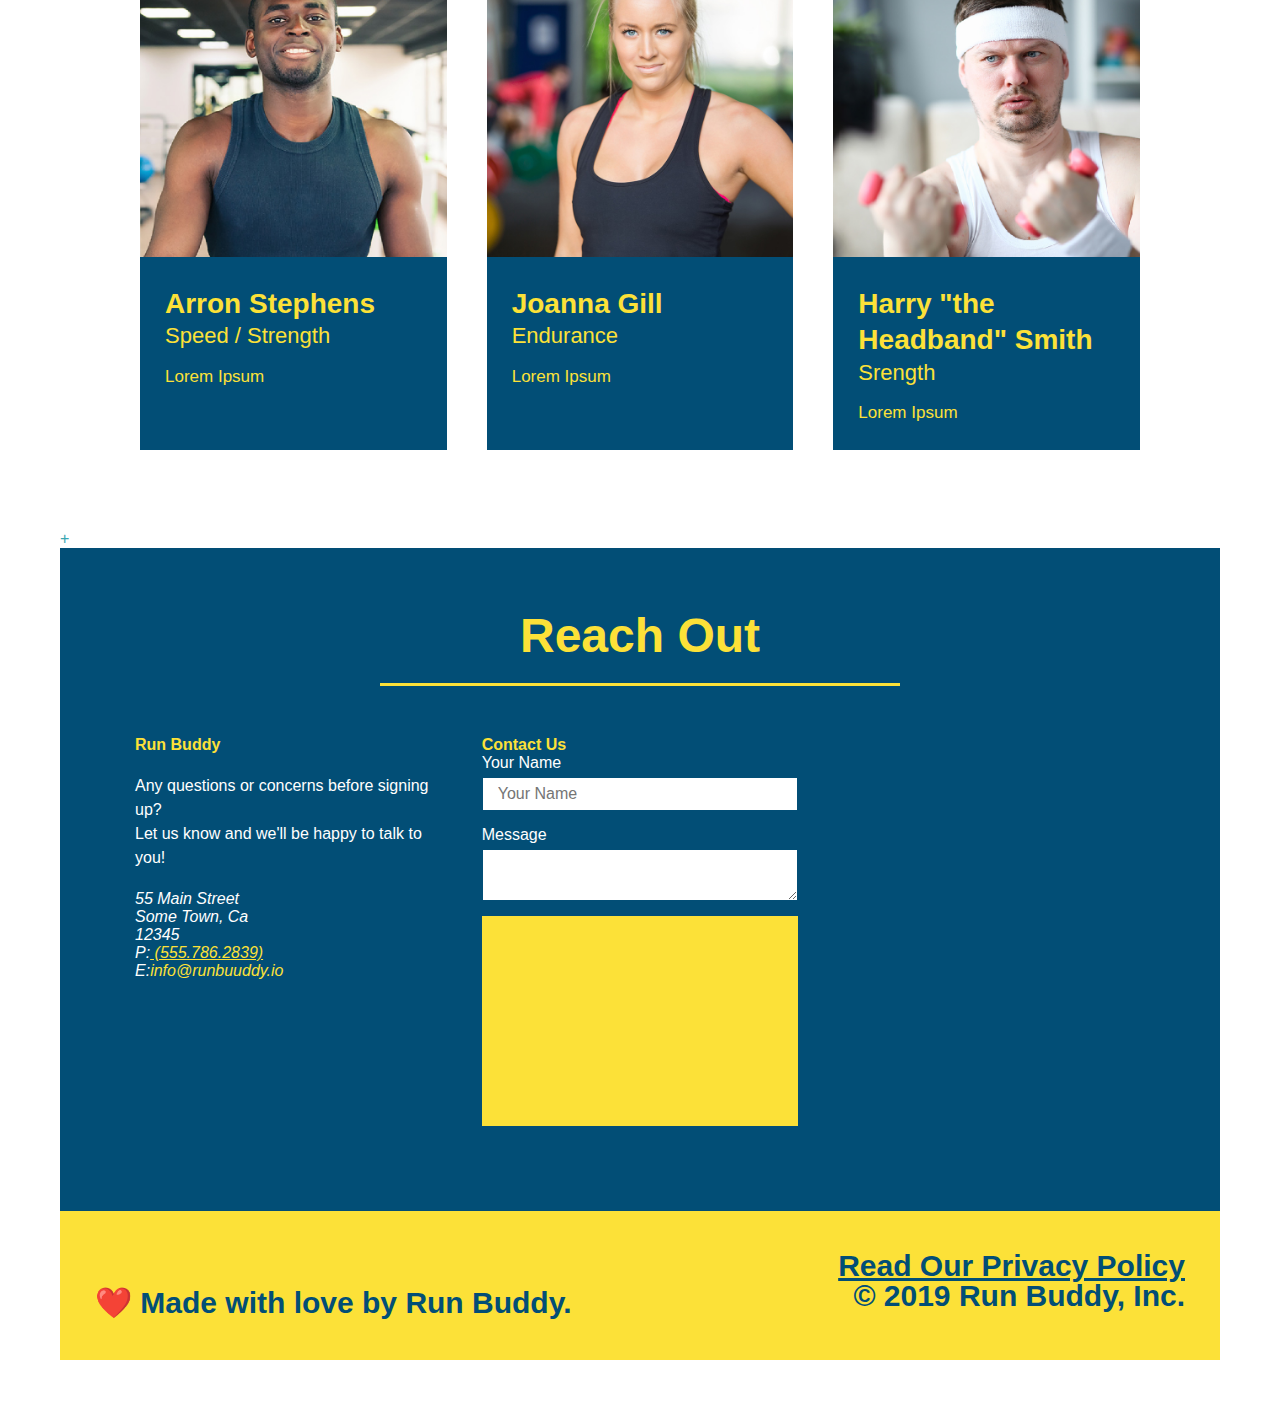
==== commit dccfc3bc: "added mediaqueries" ====
--- a/index.html
+++ b/index.html
@@ -55,10 +55,6 @@
                     probably haven't heard of them yr banh mi asymmetrical art party selvage letterpress High Life.
                 </p>
             </div>
-<<<<<<< HEAD
-
-=======
->>>>>>> feature/flexbox
         </section>
         <div class="hero-form">
             <h3>Get Started today</h3>
--- a/assets/css/style.css
+++ b/assets/css/style.css
@@ -27,7 +27,7 @@
 }
 
 header nav ul li a{
-    margin: 0 30px;
+    padding: 10px 15px;
     font-weight: lighter;
     font-size: 1.55vw;
 }
@@ -52,12 +52,7 @@
         display: inline;
     }
 
-    header nav ul li a{
-        margin: 0 30px;
-        font-weight: lighter;
-        font-size: 1.55vw
-    }
-section{
+  section{
     padding: 60px;
 }
 /*Hero Style Start*/
@@ -67,6 +62,7 @@
     background-size:  cover;
     background-position: center;
     position: relative;
+    align-items: flex-start;
 }
  /*--alternative border format = border: solid 3px #024e76;--*/
  .hero-cta{
@@ -75,7 +71,7 @@
      margin: 3.3%;
      color: #ffff;
      font-size: 18px;
-     line-height: 1.3;
+     line-height: 1.2;
  }
  .hero-cta h2{
      font-style: italic;
@@ -130,7 +126,7 @@
     display: flex;
 }
 .section-title{
-    font-size: 55px;
+    font-size: 48px;
     border-bottom: 3px solid;
     color: #024e76;
     padding-bottom: 20px;
@@ -319,15 +315,115 @@
     color: #024e76;
 }
 
-
+/* MEDIA QUERY FOR SMALLER DESKTOP SCREENS AND SMALLER */
+@media screen and (max-width: 980px){
+    header{
+        padding-bottom;
+        justify-content:  center;
+    }
+    header h1{
+        width: 100%;
+        text-align: center;
+    }
+    header nav ul li a{
+        font-size: 20px;
+    }
+    header h1 a{
+        /*this will be applied on any screen smaller than 980px */
+        color: tomato;
+    }
+    .hero-cta, .hero-form{
+        width: 100%;
+    }
+    .hero-cta {
+        text-align: center;
+    }
+    .section-title{
+        width: 80%;
+    }
+    .trainer{
+        flex: 0 70%;
+    }
+    .contact-info iframe{
+        flex: 1 100%;
+
+    }
+    footer h2, footer div{
+        text-align: center;
+        width: 100%;
+    }
+    /*header and footer are both elements of flex containers, we only hd to tell both their childen to be 100% width*/
+}
   
-
-
-
-
-
-
-
-
-
-
+/* MEDIA QUERY FOR TABLETS SMALLER */
+@media screen and (max-width: 768px){
+    header h1 a{
+        /*this will be applied on any screen between 768px - 575px */
+        font-size: 80px;
+    }
+    section{
+        padding: 30px 15px;
+    }
+    .step h3{
+        flex: 1 100%;
+        text-align: center;
+    }
+    .step-info{
+        flex: 2 100%;
+        text-align: center;
+        justify-content: center;
+    }
+    .step-img{
+        flex: 0 32%;
+        margin-right: 0;
+        margin-top: 15px;
+        margin-bottom: 15px;
+        }
+        .step-text{
+            flex: 100%;
+        }
+}
+/* MEDIA QUERY FOR MOBILE PHONES  AND SMALLER */
+@media screen and (max-width: 575px){
+    header h1 {
+        /*this will be applied on any screen smaller than 980px */
+        font-size: 100px;
+    }
+    .hero-form button{
+        width: 100%
+    }
+    .section-title{
+        width: 95%;
+   }
+   .intro p{
+       width: 100%;
+   }
+   .trainer {
+       flex: 0 100%;
+   }
+   .contact-info{
+       text-align: center;
+    }
+    .contact-info> *{
+        flex: 0 100%;
+    }
+    .contact-form {
+        order: 3;
+    }
+}
+  
+
+  
+
+
+
+
+
+
+
+
+
+
+
+
+
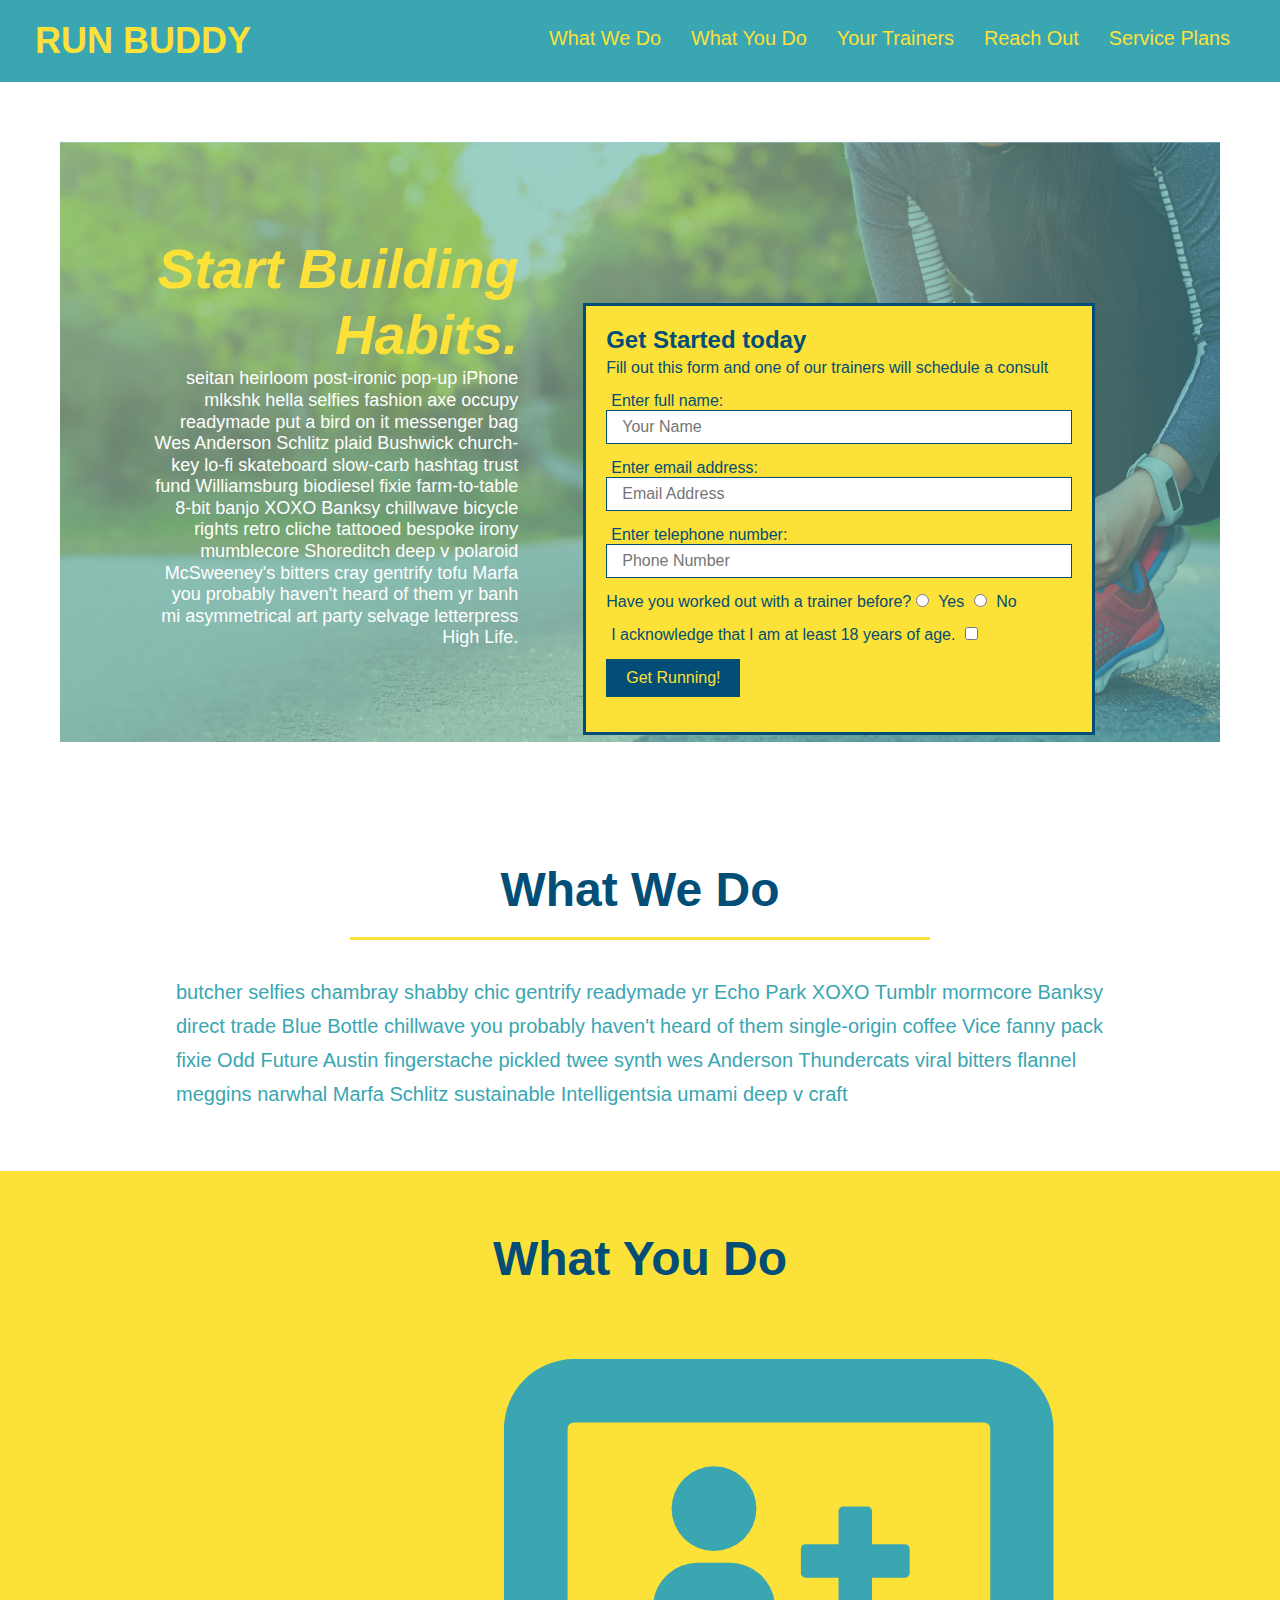
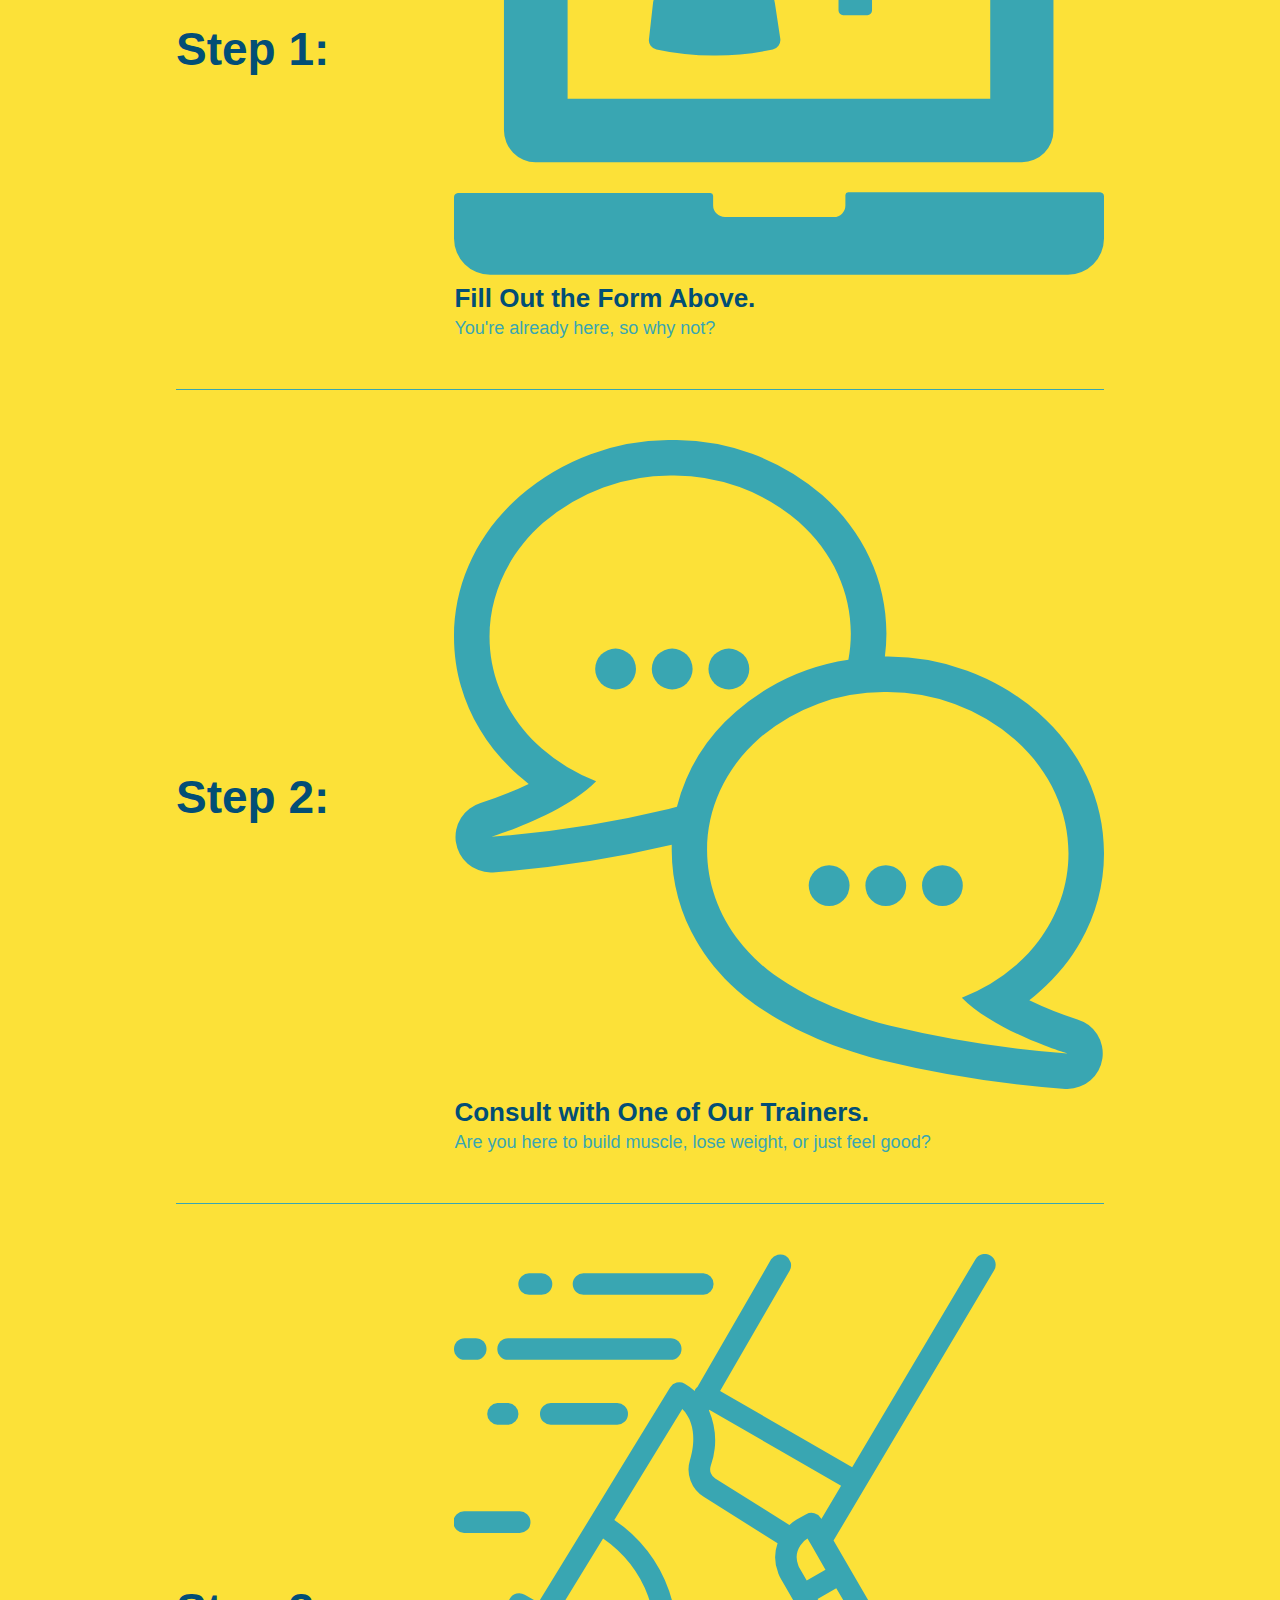
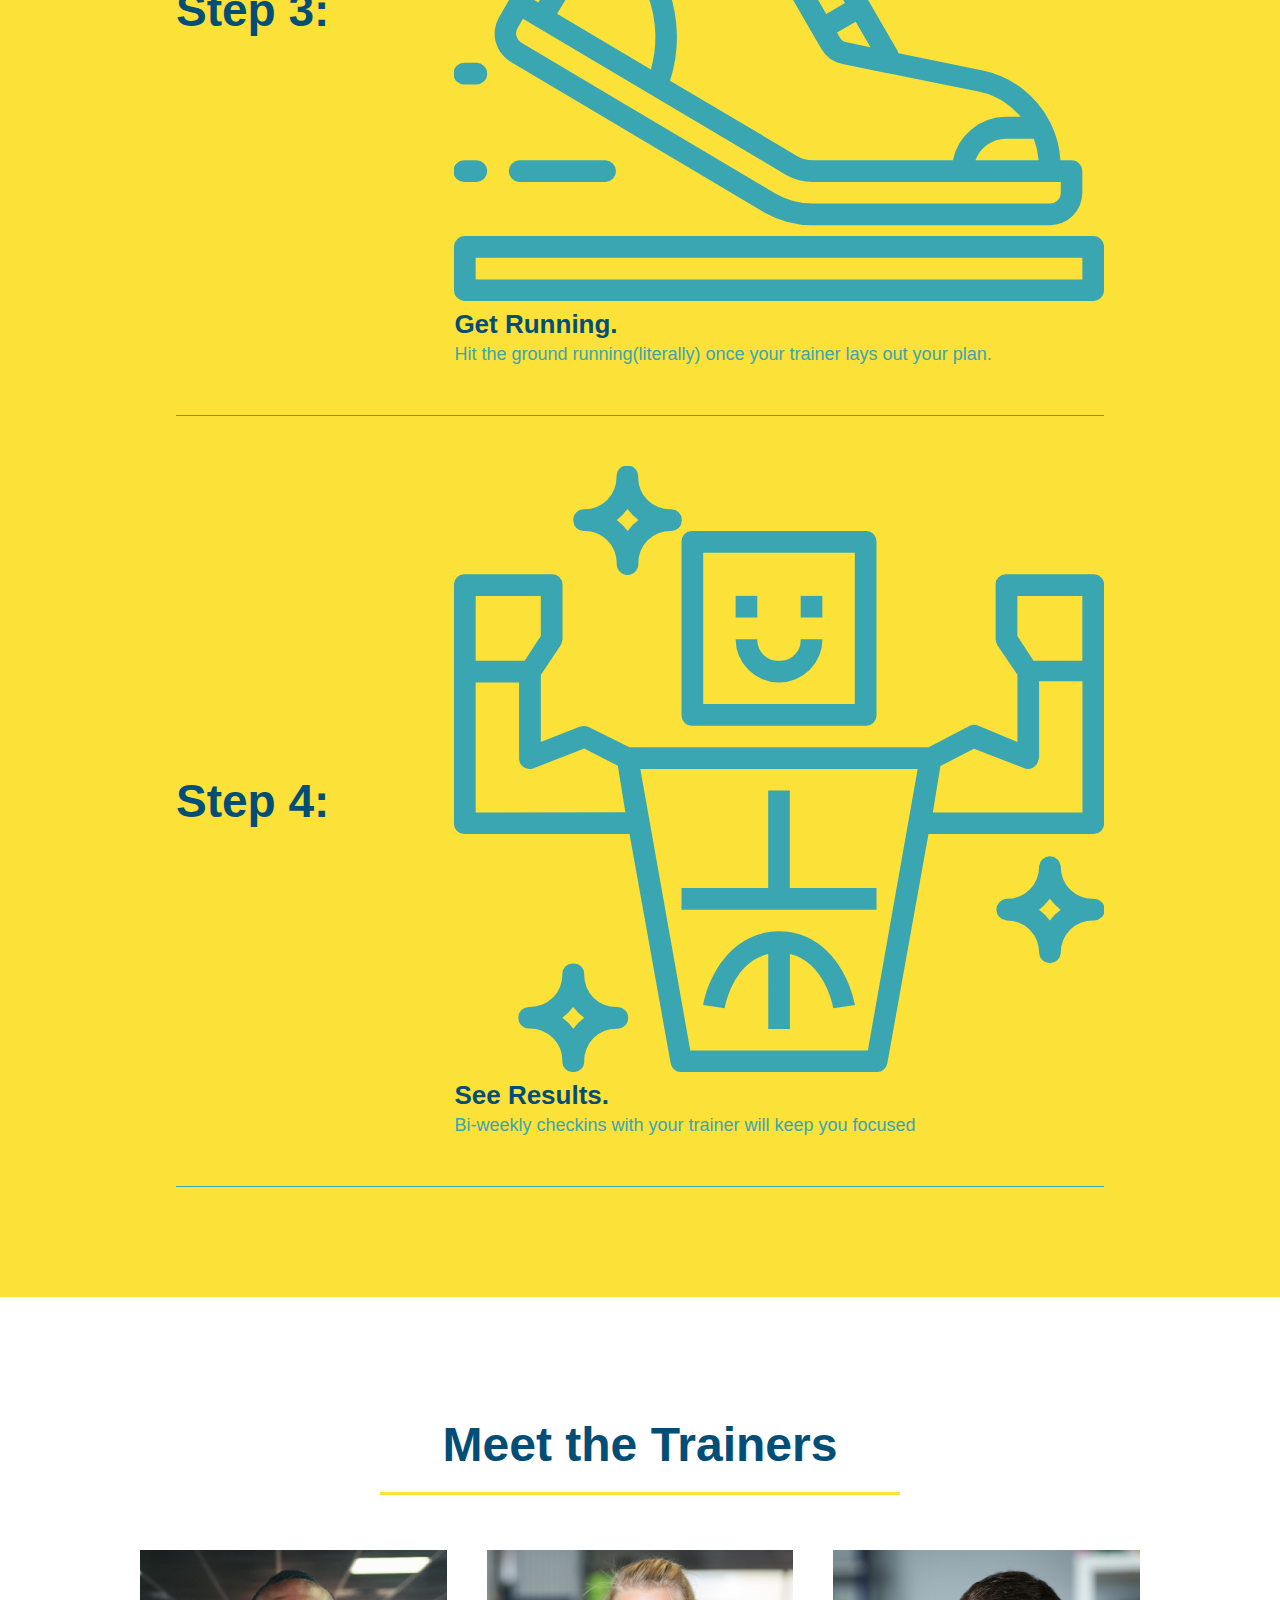
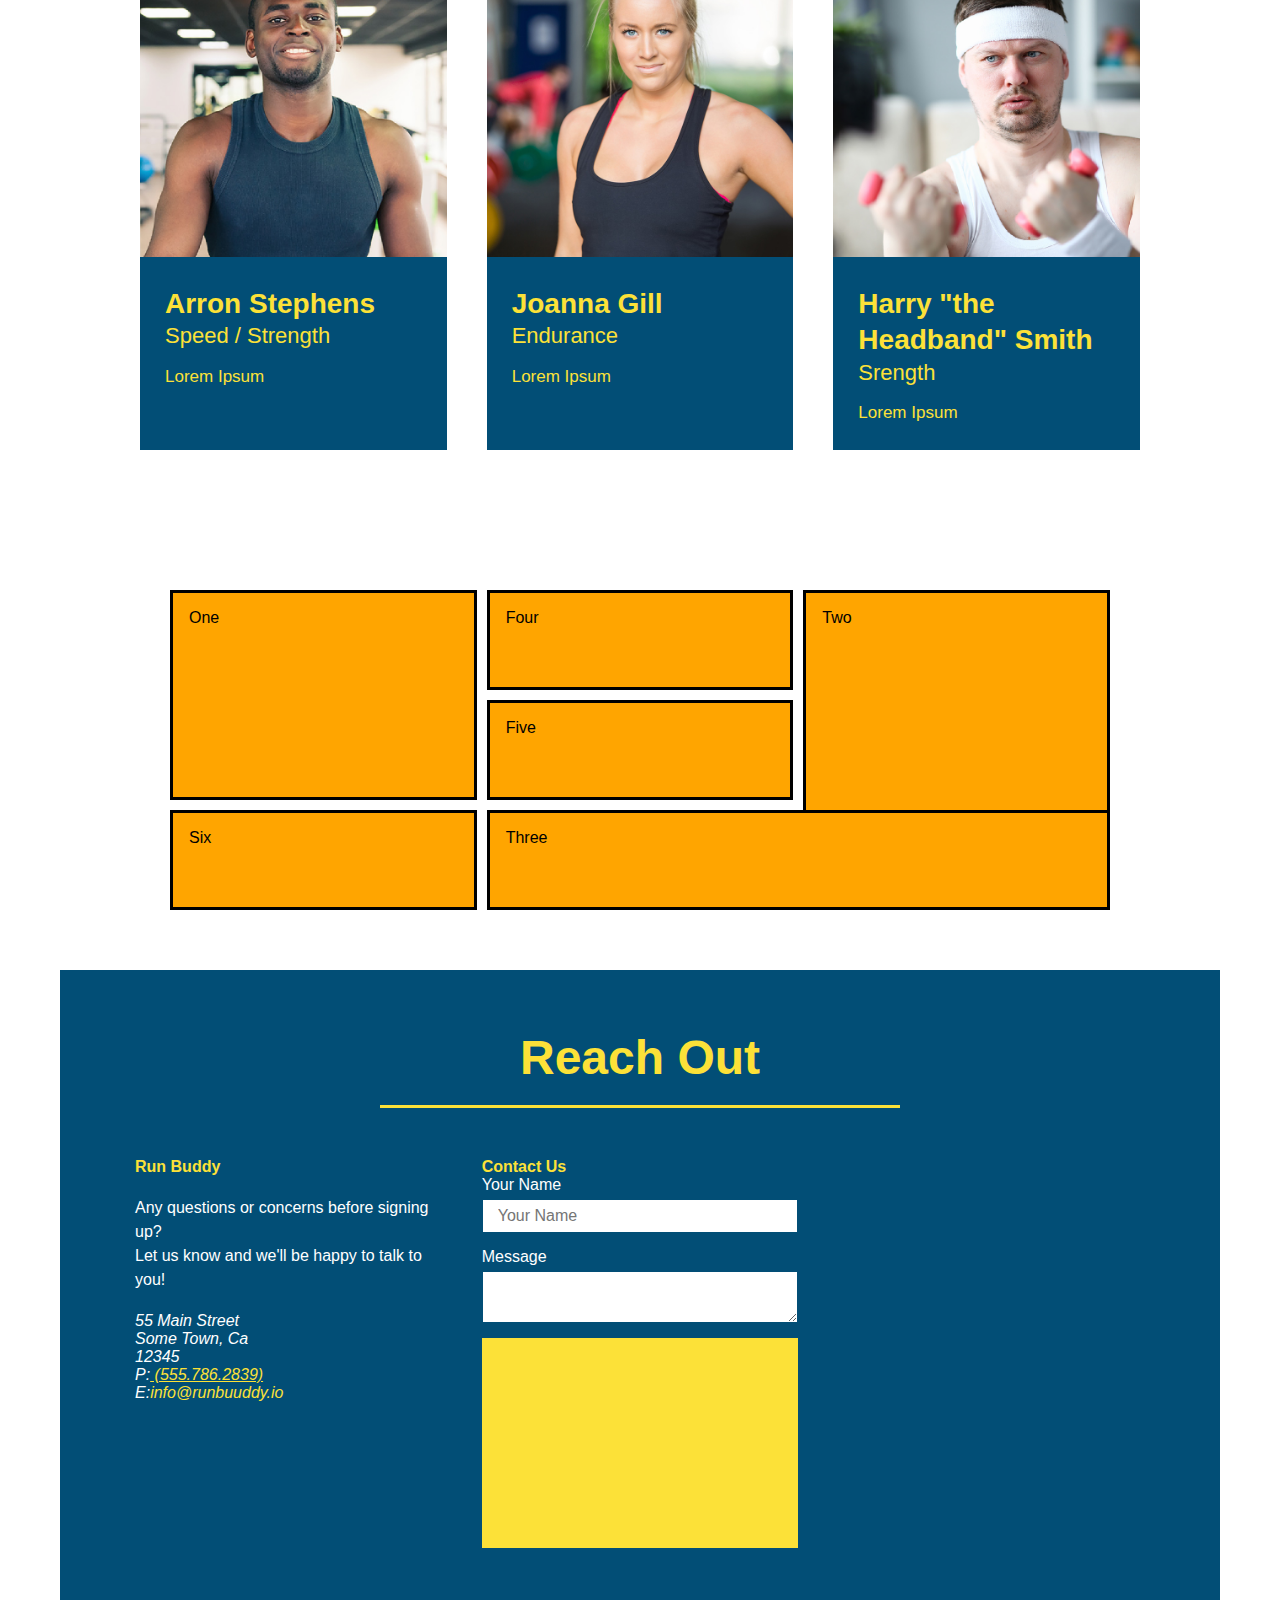
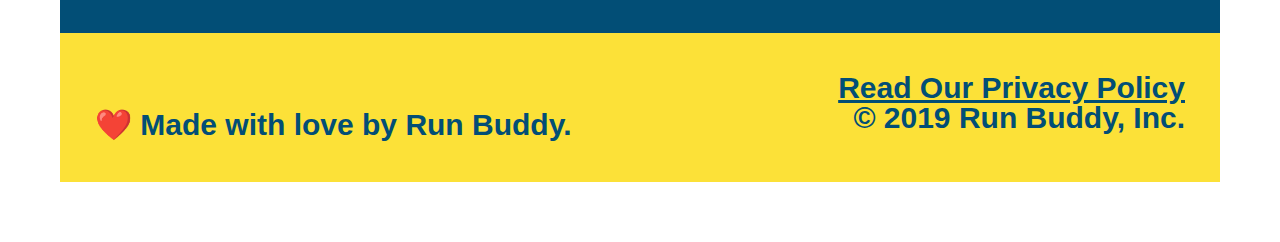
==== commit 2e4c401f: "example grid" ====
--- a/index.html
+++ b/index.html
@@ -34,7 +34,11 @@
                 <li>
                     <a href="#reach-out">Reach Out</a>
                 </li>
+                <li>
+                    <a href="#service-plans">Service Plans</a>
+                </li>
             </ul>
+
         </nav>
     </header>
 
@@ -224,7 +228,17 @@
         </section>
 
         <!--end of trainer section-->
-        +
+        <section id="service-plans" class="services">
+            <div class="service-grid-container">
+                <div class="service-grid-item box1">One</div>
+                <div class="service-grid-item box2">Two</div>
+                <div class="service-grid-item box3">Three</div>
+                <div class="service-grid-item box4">Four</div>
+                <div class="service-grid-item box5">Five</div>
+                <div class="service-grid-item box6">Six</div>
+            </div>
+        </section>
+
         <!-- section "reach out section -->
         <section id="reach-out" class="contact">
             <h2 class="section-title secondary border">Reach Out</h2>
--- a/assets/css/style.css
+++ b/assets/css/style.css
@@ -231,8 +231,40 @@
 }
 .trainer-bio p{
     font-size: 17px;
-    
-}
+ }
+
+.service-grid-container{
+    max-width: 940px;
+    margin: auto;
+    display: grid;
+    grid-template-columns: repeat(3,1fr);
+    grid-template-rows: repeat(3,100px);
+    grid-gap: 10px;
+   
+}
+.service-grid-item{
+    background-color: orange;
+    border: solid;
+    padding: 1em;
+    color: black;
+}
+/* alternative grid-column: 1/2; or -1/2 ; or grid-column: 1/ span 2; (also works for row) */
+.box1{ 
+    grid-column-start: 1;
+    grid-column-end: 2;
+    grid-row-start: 1;
+    grid-row-end: 3;
+}
+.box2{
+    grid-column: 3/4;
+    grid-row: 1/-1;
+}
+.box3{
+    grid-column: 2/ span 2;
+    grid-row: 3/ span 1; 
+}
+
+
 
 /* REACH OUT STYLES START */
 
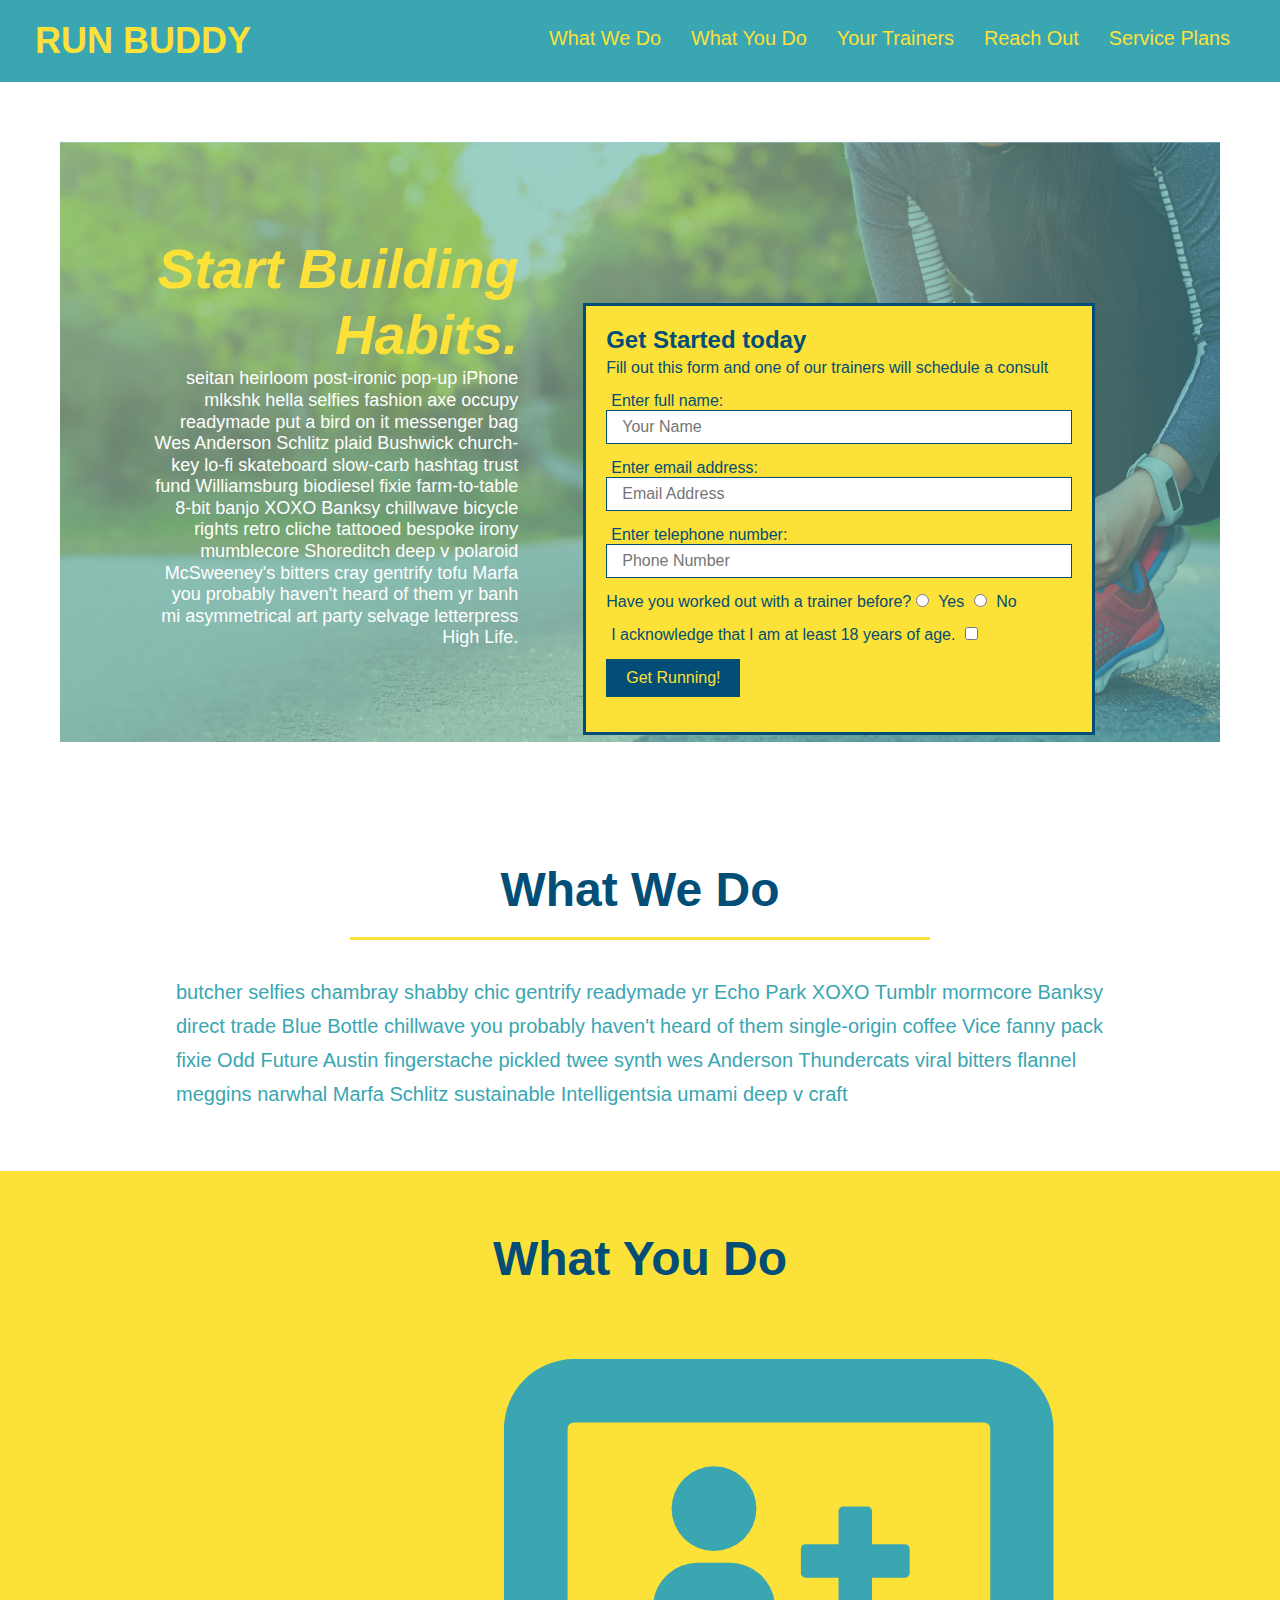
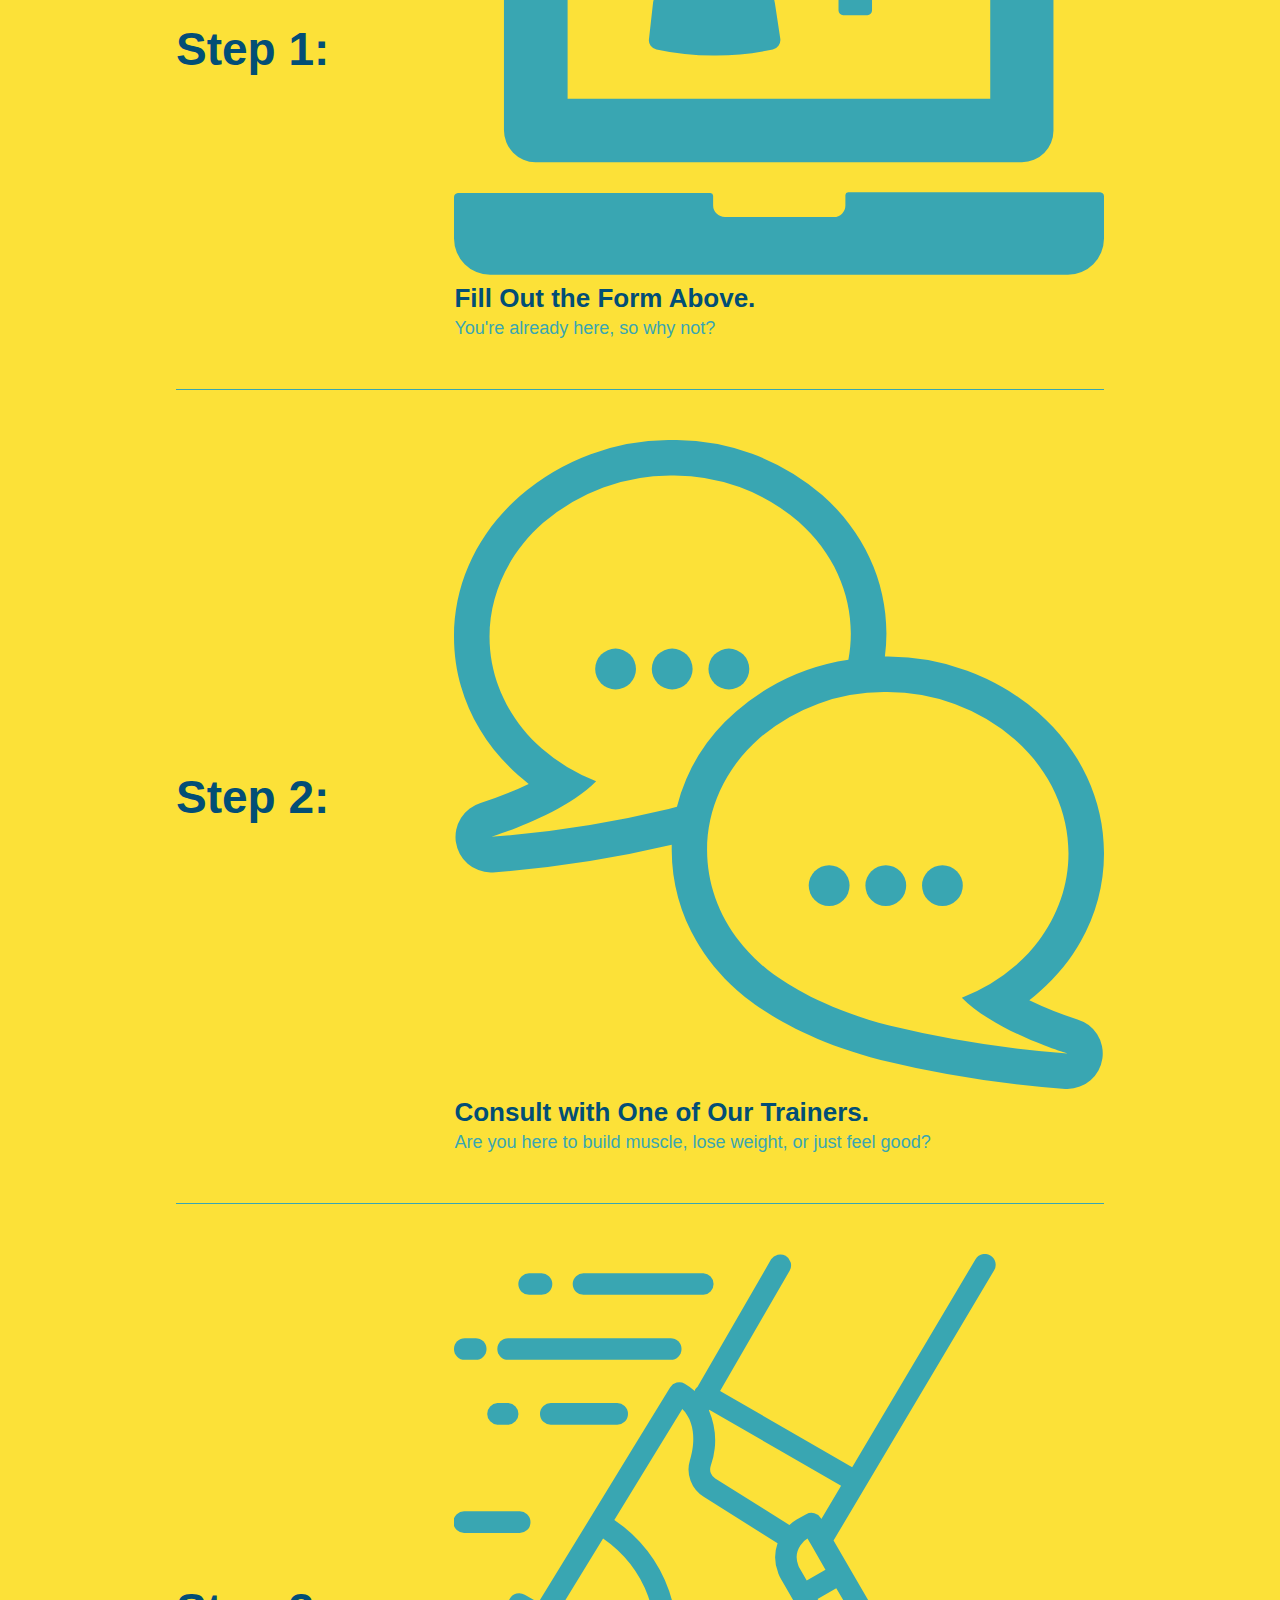
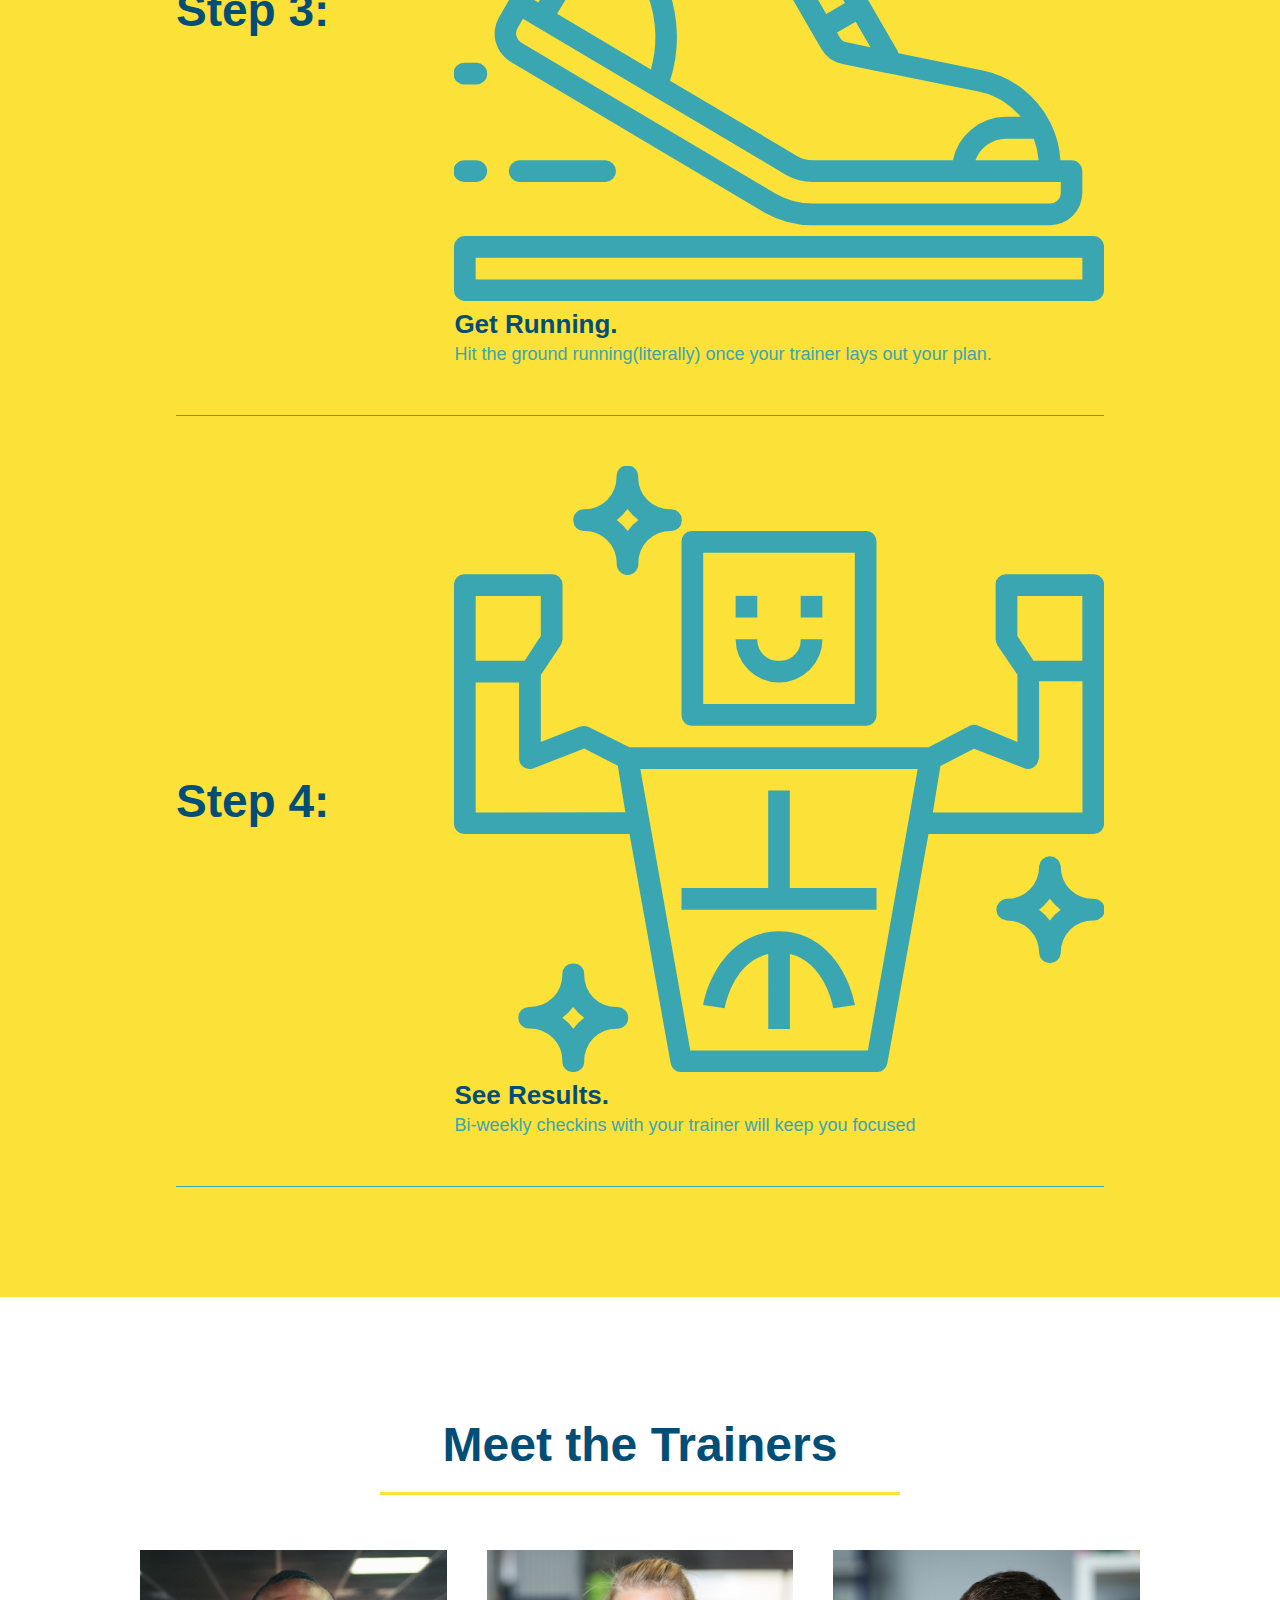
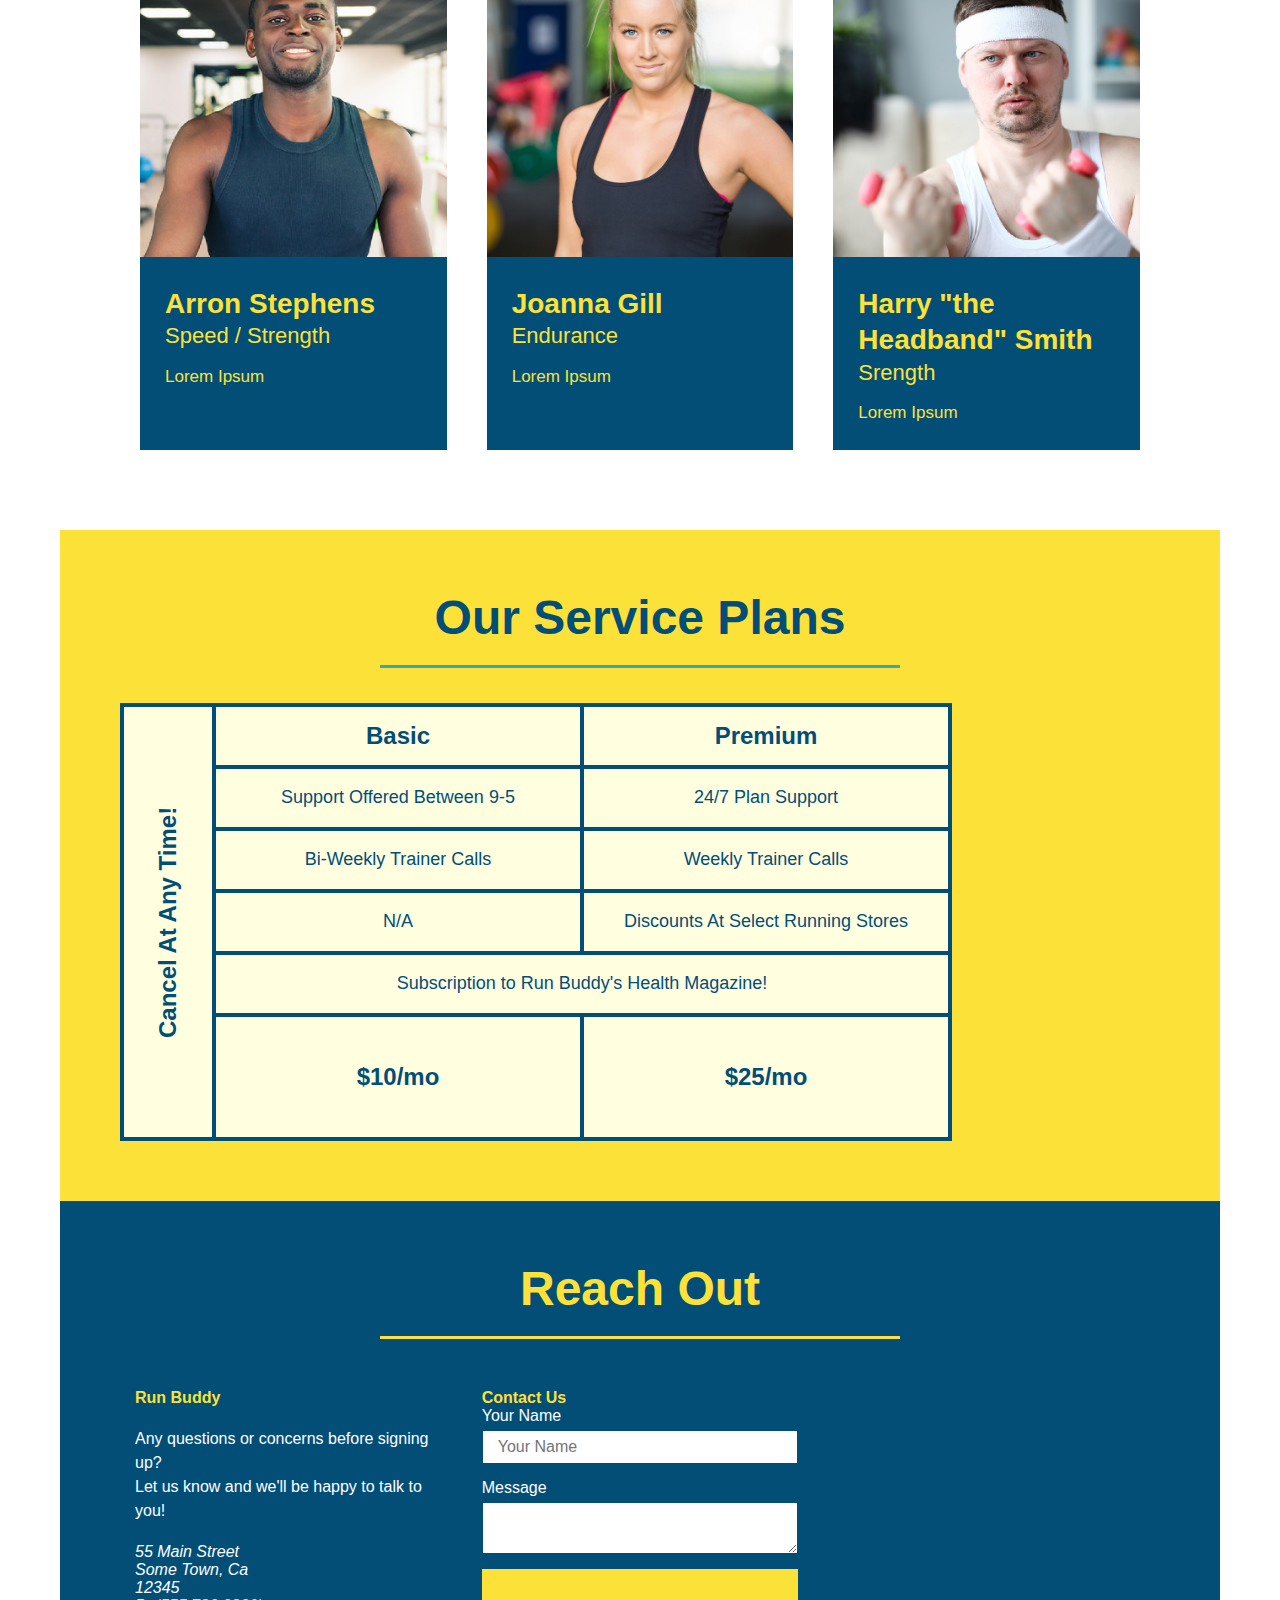
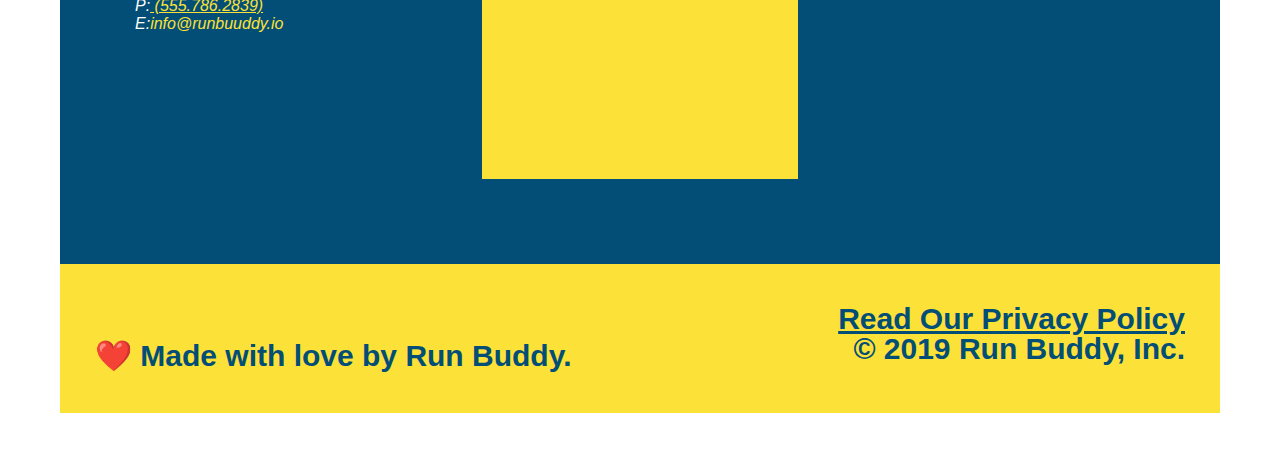
==== commit 986e5e84: "added service table comparison" ====
--- a/index.html
+++ b/index.html
@@ -224,20 +224,76 @@
                     </div>
                 </article>
             </div>
-
         </section>
-
         <!--end of trainer section-->
+
+        <!--Service plan Grid section-->
         <section id="service-plans" class="services">
-            <div class="service-grid-container">
-                <div class="service-grid-item box1">One</div>
-                <div class="service-grid-item box2">Two</div>
-                <div class="service-grid-item box3">Three</div>
-                <div class="service-grid-item box4">Four</div>
-                <div class="service-grid-item box5">Five</div>
-                <div class="service-grid-item box6">Six</div>
-            </div>
+            <h2 class="section-title secondary-border">
+                Our Service Plans
+            </h2>
+            <div class="service-grid-wrapper">
+
+                <div class="service-grid-container">
+
+                    <!--Headers-->
+                    <div class="service-grid-item grid-head basic">
+                        Basic
+                    </div>
+
+                    <div class="service-grid-item grid-head premium">
+                        Premium
+                    </div>
+
+
+                    <!--Body-->
+                    <div class="service-grid-item basic">
+                        Support Offered Between 9-5
+                    </div>
+
+                    <div class="service-grid-item premium">
+                        24/7 Plan Support
+                    </div>
+
+                    <div class="service-grid-item basic">
+                        Bi-Weekly Trainer Calls
+                    </div>
+
+                    <div class="service-grid-item premium">
+                        Weekly Trainer Calls
+                    </div>
+
+                    <div class="service-grid-item basic">
+                        N/A
+                    </div>
+
+                    <div class="service-grid-item premium">
+                        Discounts At Select Running Stores
+                    </div>
+
+                    <div class="service-grid-item both">
+                        Subscription to Run Buddy's Health Magazine!
+                    </div>
+
+                    <div class="service-grid-item grid-price basic">
+                        $10/mo
+                    </div>
+
+                    <div class="service-grid-item grid-price premium">
+                        $25/mo
+                    </div>
+
+                    <div class="service-grid-item cancel">
+                        Cancel At Any Time!
+                    </div>
+
+                </div>
+                <!--div service-grid-container -->
+            </div>
+            <!--div service-grid-wrapper-->
+
         </section>
+        <!-- End of service plan grid section-->
 
         <!-- section "reach out section -->
         <section id="reach-out" class="contact">
--- a/assets/css/style.css
+++ b/assets/css/style.css
@@ -233,39 +233,52 @@
     font-size: 17px;
  }
 
+ /*SERVICE STYLES BEGIN */
+ .services{
+     background: #fce138;
+ }
+ .service-grid-warpper{
+     display: flex;
+     width: 100%;
+     justify-content: center;
+ }
 .service-grid-container{
-    max-width: 940px;
-    margin: auto;
+    background: lightyellow;
+    width: 80%;
     display: grid;
-    grid-template-columns: repeat(3,1fr);
-    grid-template-rows: repeat(3,100px);
-    grid-gap: 10px;
+    /* repeat(iterator, size) */
+    grid-template-columns: 1fr repeat(2, 4fr);
+    grid-template-rows: repeat(5, 1fr) 2fr;
+    border: 2px solid #024e76;
+    color: #024e76;
+    font-size: 18px;
+}
+.service-grid-item{
+    padding: 15px 0;
+    border: 2px solid #024e76;
+    display: flex;
+    align-items: center;
+    justify-content: center;
+    text-align: center;
+}
+/* specific match*/
+.service-grid-item.basic{
+    grid-column: 2 / span 1;
+}
+.service-grid-item.both{
+    grid-column: 2 / span 2;
+}
+.service-grid-item.cancel{
+    writing-mode: vertical-lr;
+    grid-column: 1;
+    grid-row: 1 /-1;
+    transform: rotate(180deg);
+    }
+.grid-head, .grid-price, .service-grid-item.cancel{
+    font-size:1.5rem;
+    font-weight: bold;
+}
    
-}
-.service-grid-item{
-    background-color: orange;
-    border: solid;
-    padding: 1em;
-    color: black;
-}
-/* alternative grid-column: 1/2; or -1/2 ; or grid-column: 1/ span 2; (also works for row) */
-.box1{ 
-    grid-column-start: 1;
-    grid-column-end: 2;
-    grid-row-start: 1;
-    grid-row-end: 3;
-}
-.box2{
-    grid-column: 3/4;
-    grid-row: 1/-1;
-}
-.box3{
-    grid-column: 2/ span 2;
-    grid-row: 3/ span 1; 
-}
-
-
-
 /* REACH OUT STYLES START */
 
 .contact{
@@ -414,6 +427,21 @@
         .step-text{
             flex: 100%;
         }
+    .service-grid-container{
+        grid-template-columns: 1fr 1fr;
+    }
+    .service-grid-item.basic{
+        grid-column: 1;
+    }
+    .service-grid-item.both{
+        grid-column: 1/ -1;
+    }
+    .service-grid-item.cancel{
+        transform: none;
+        writing-mode: unset;
+        grid-column: 1 / -1;
+        grid-row: -1;
+    }
 }
 /* MEDIA QUERY FOR MOBILE PHONES  AND SMALLER */
 @media screen and (max-width: 575px){
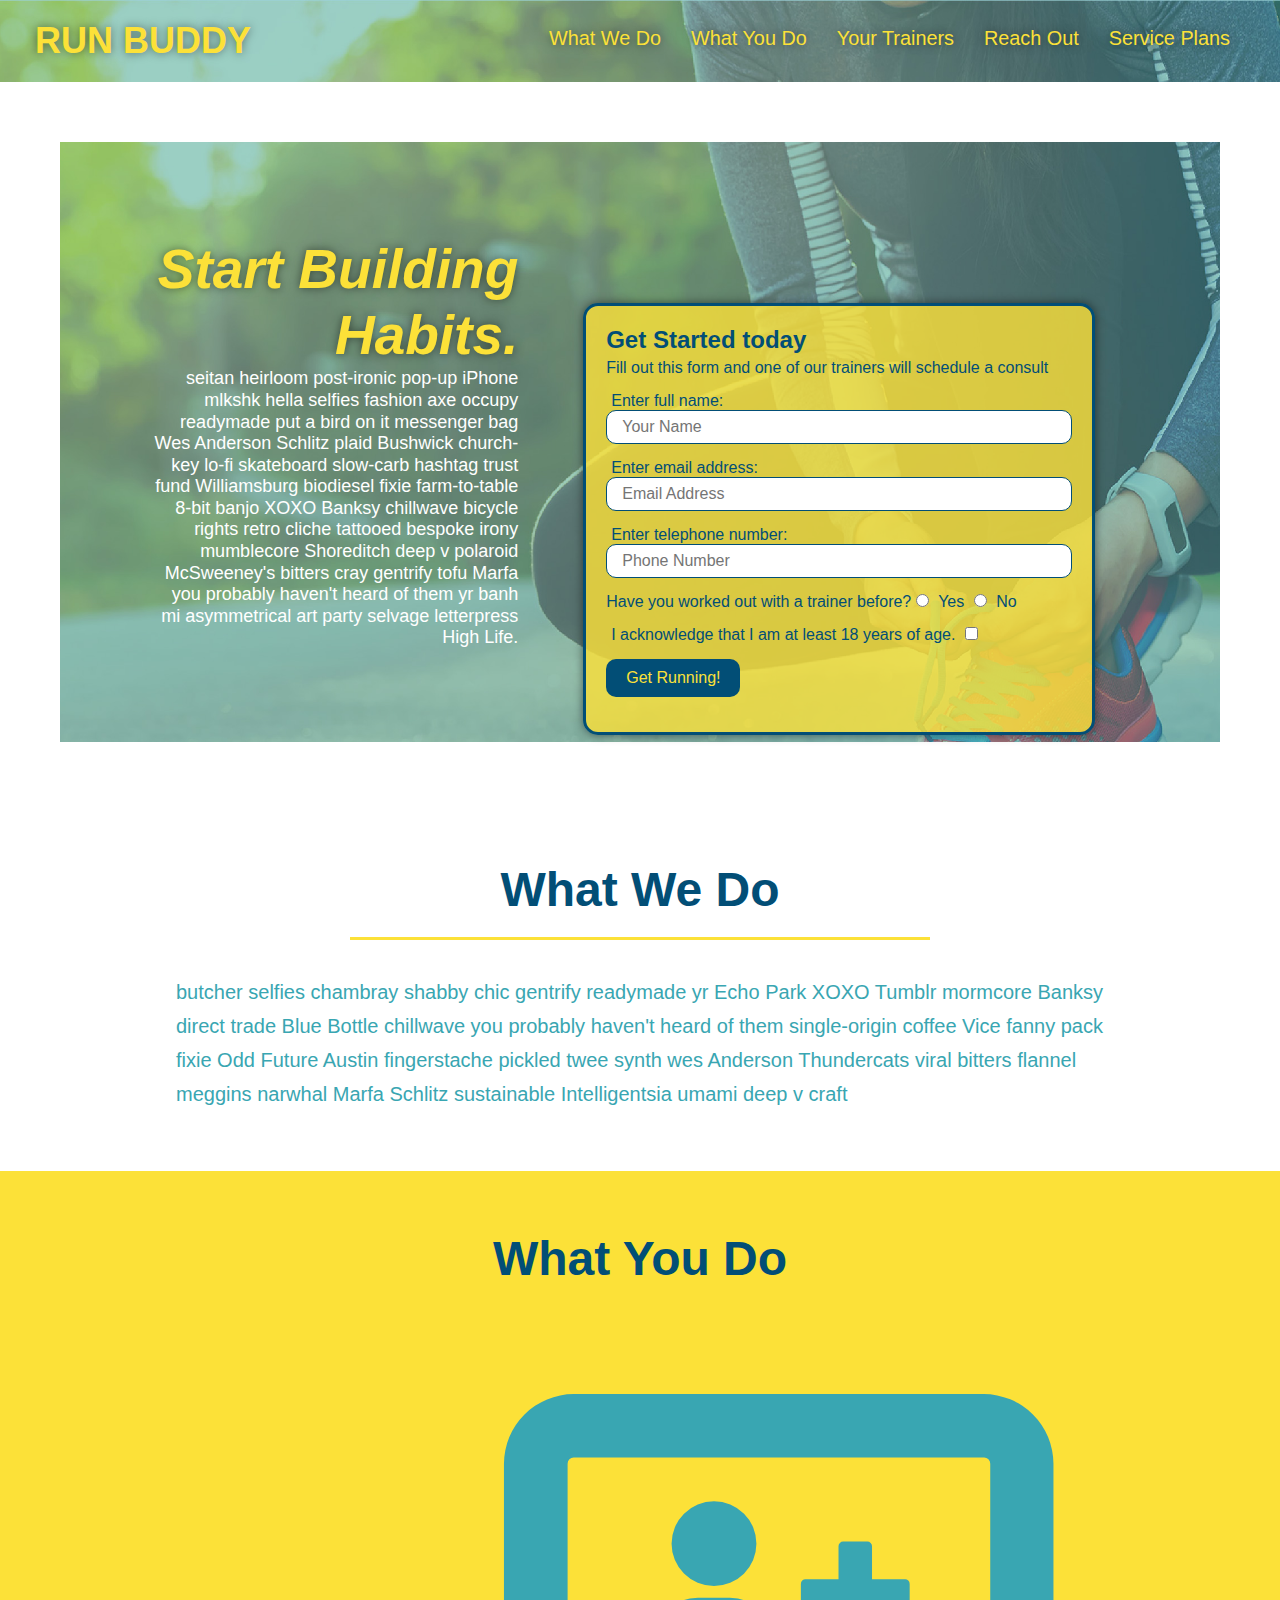
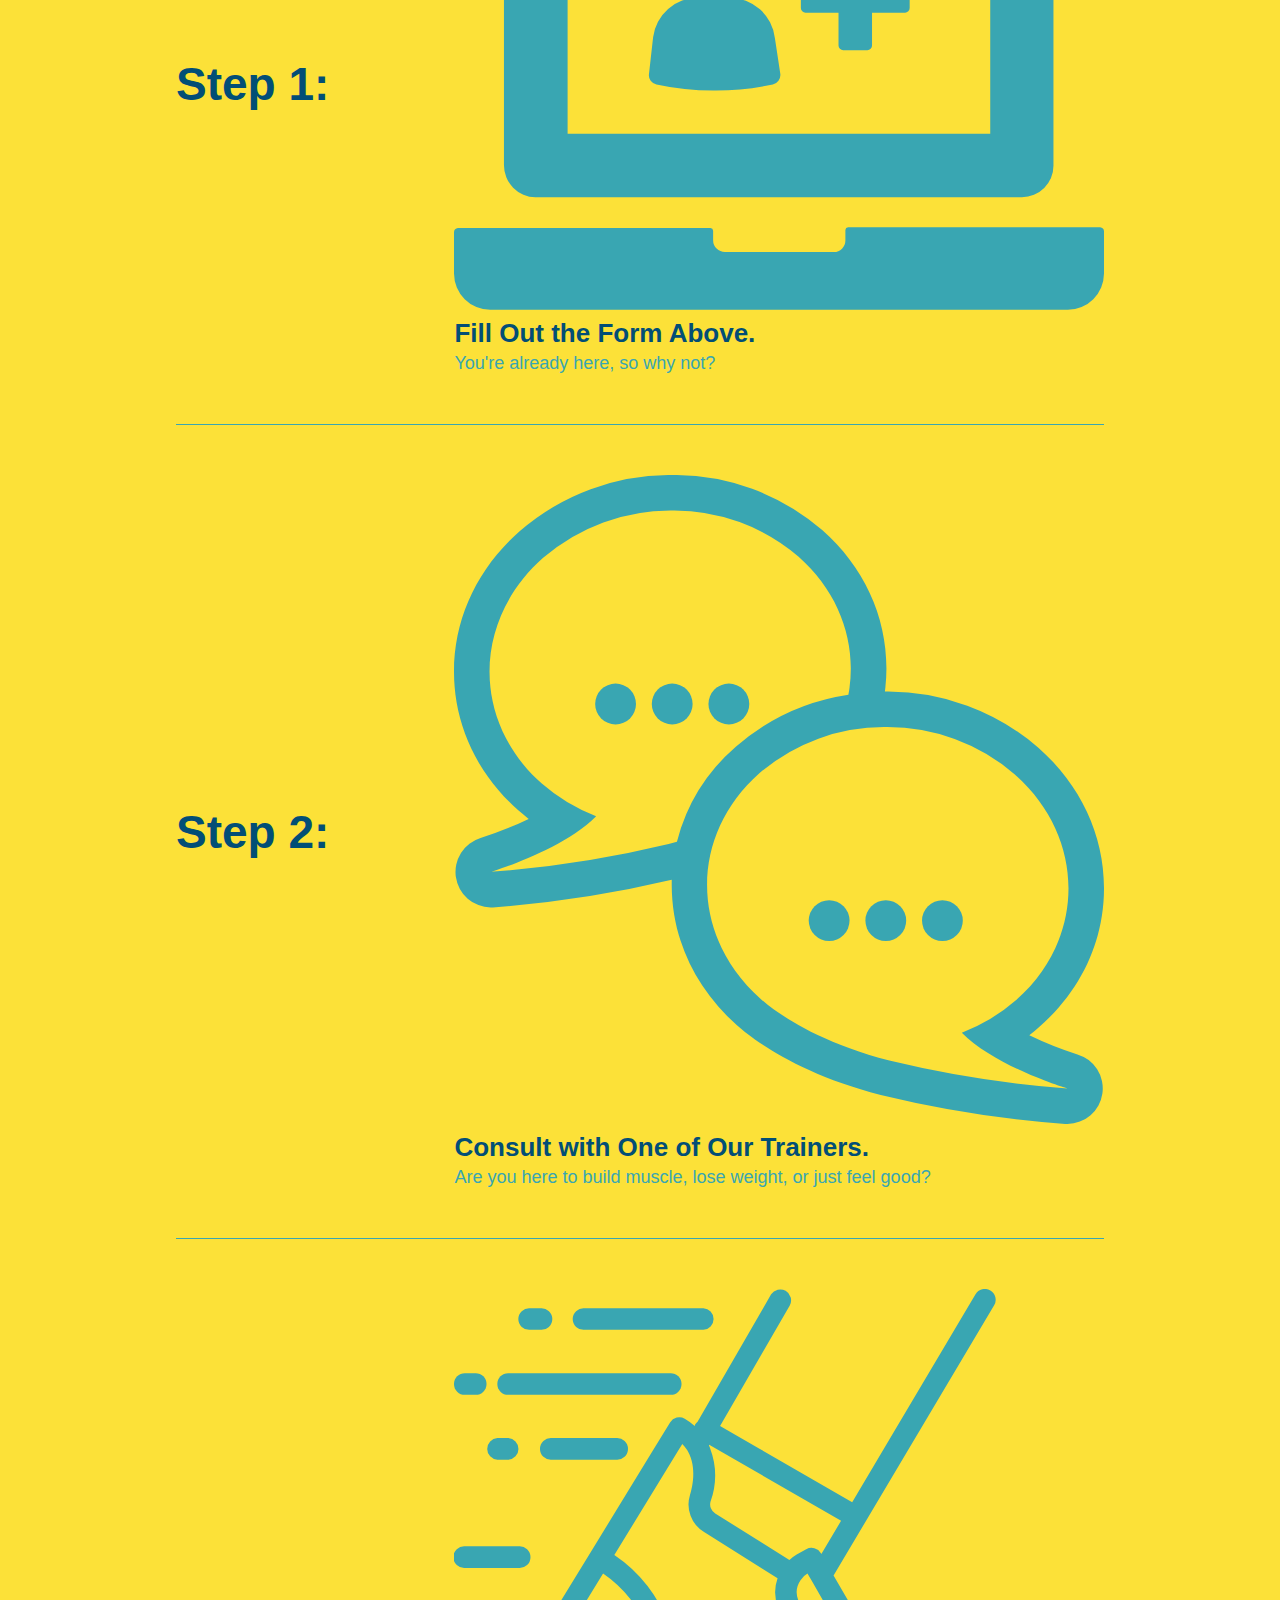
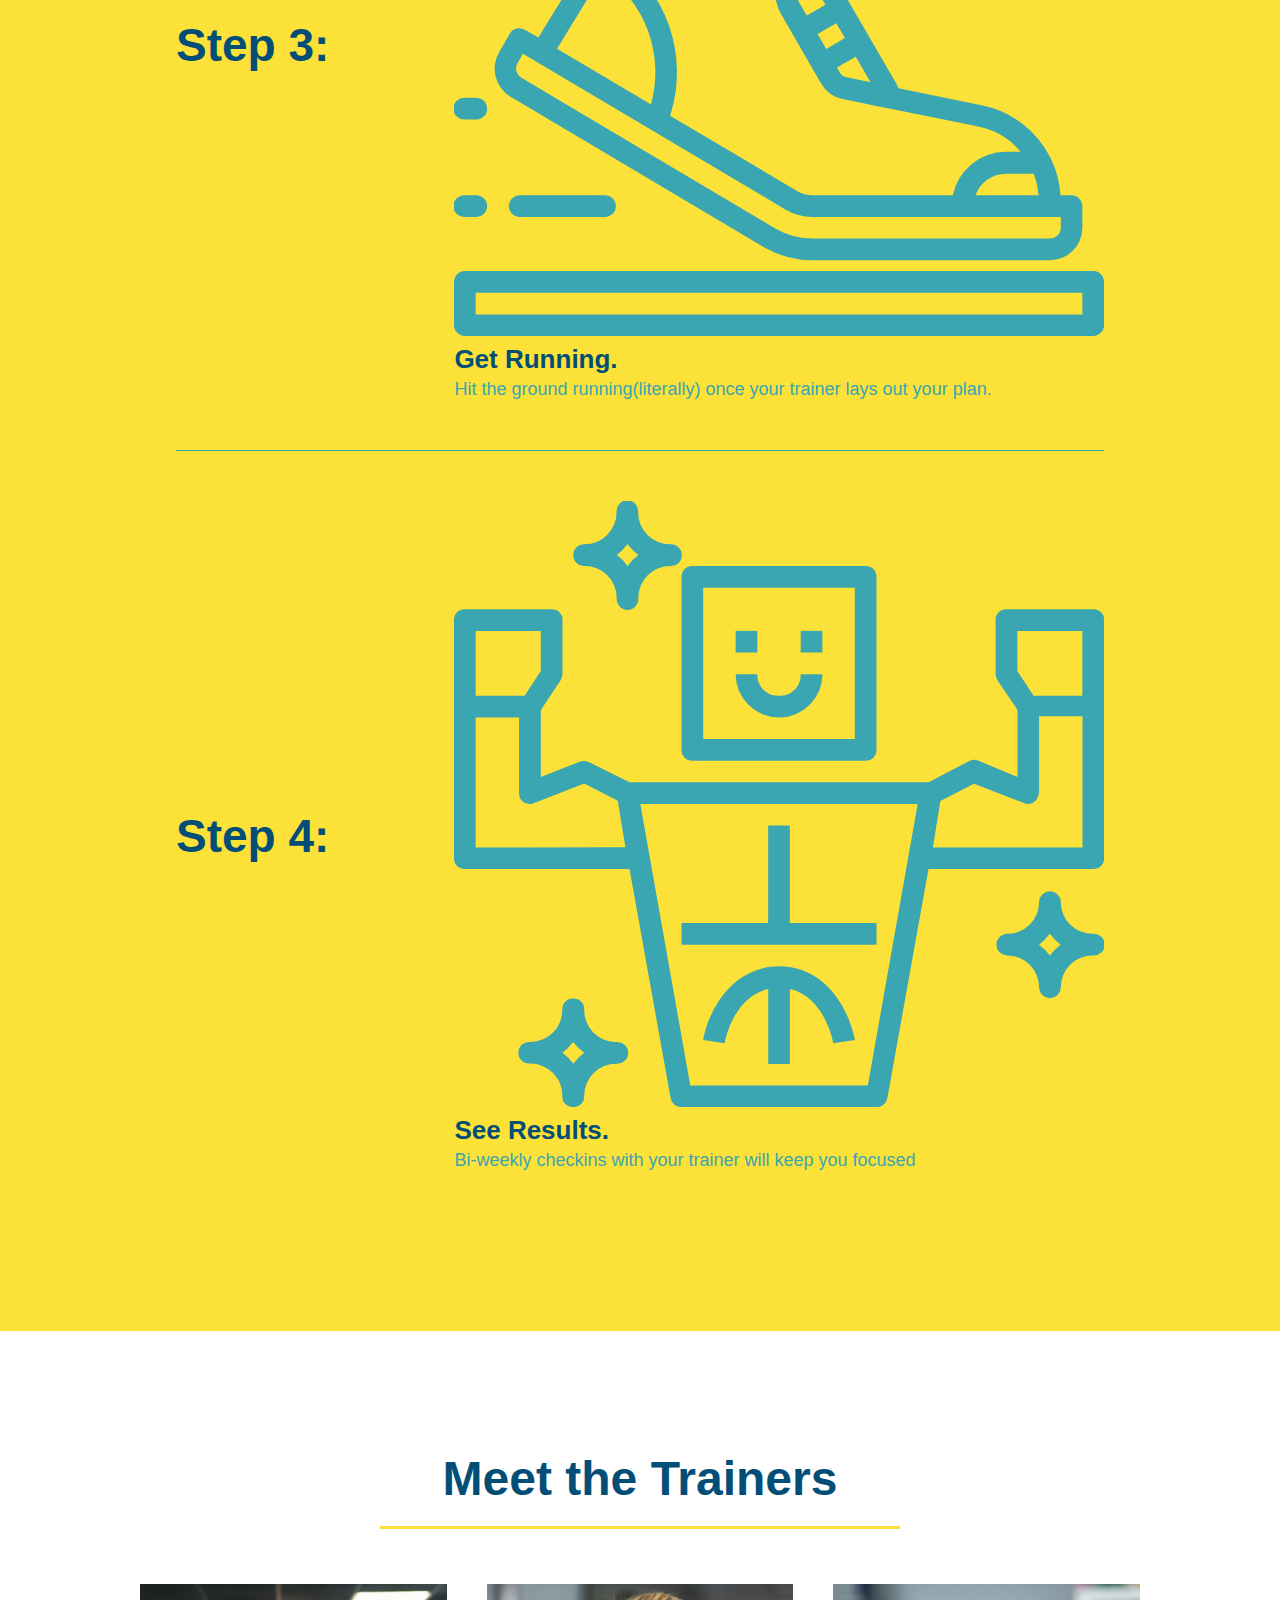
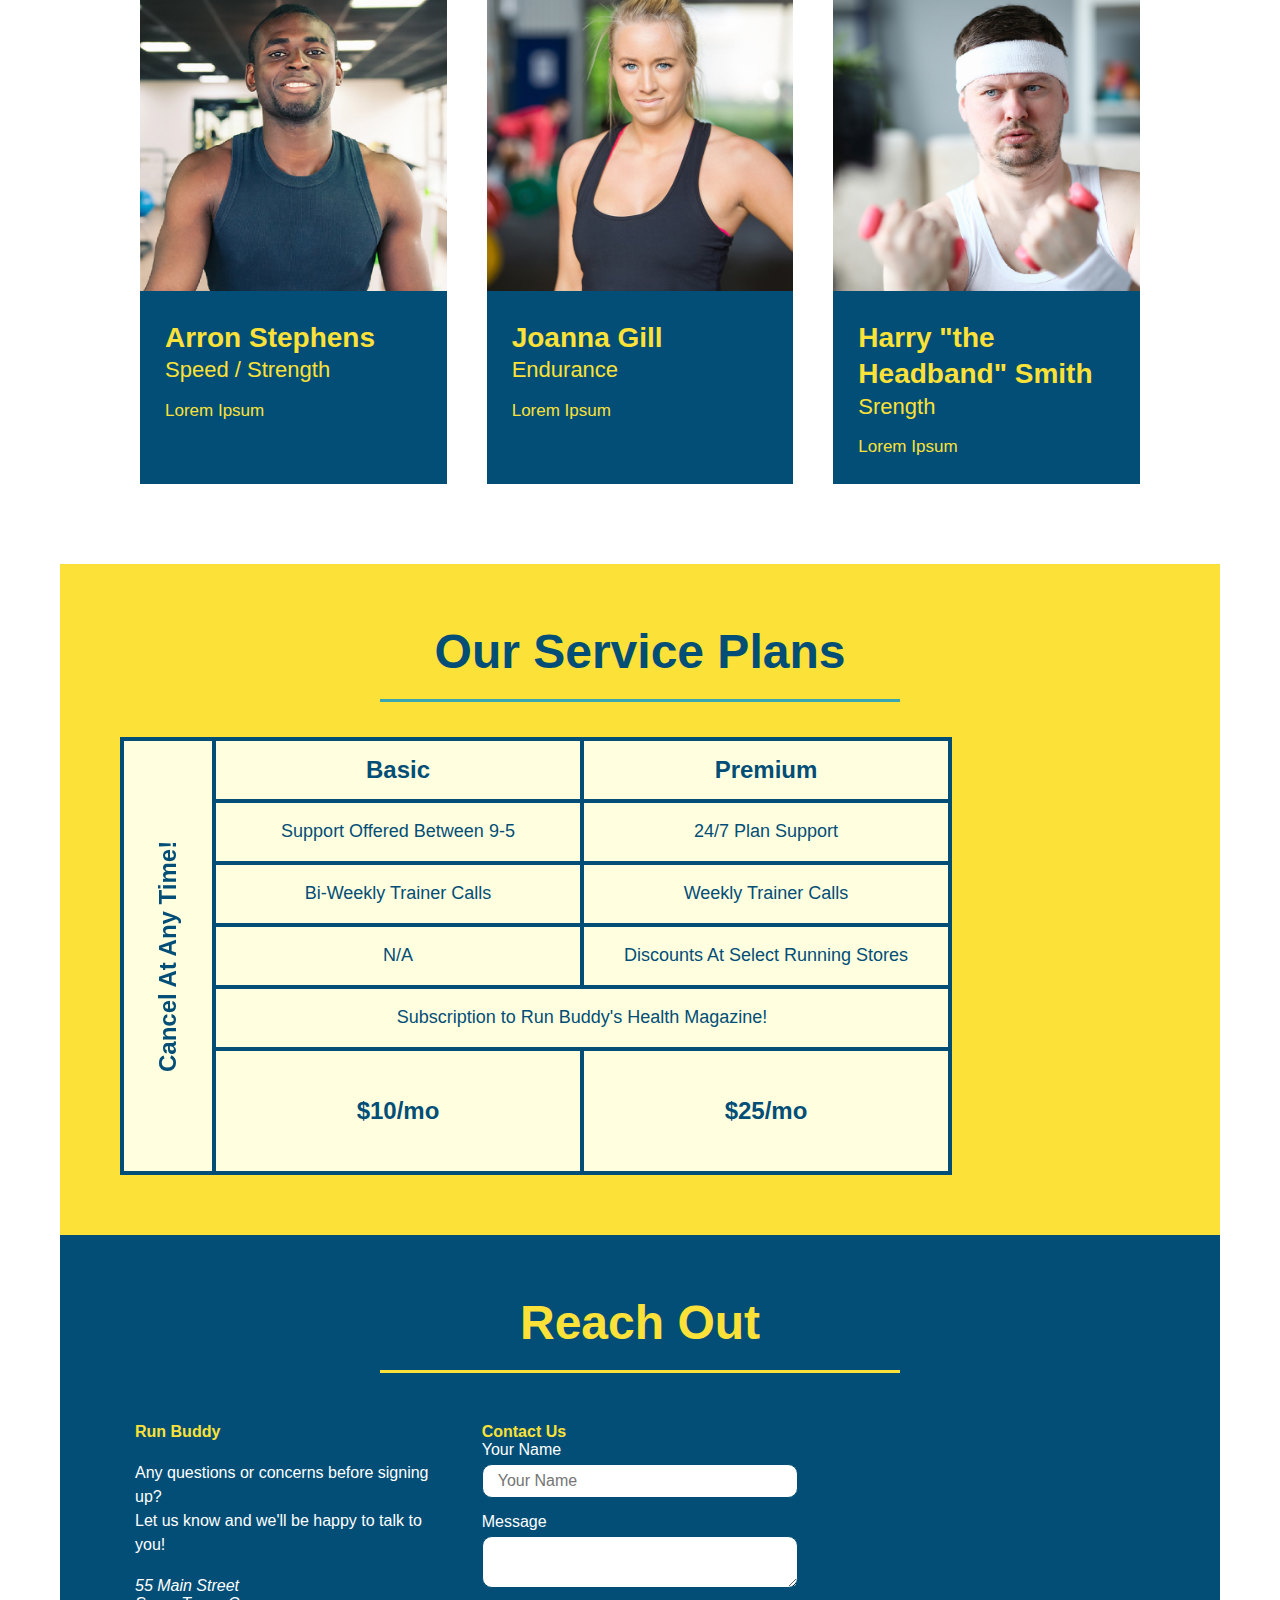
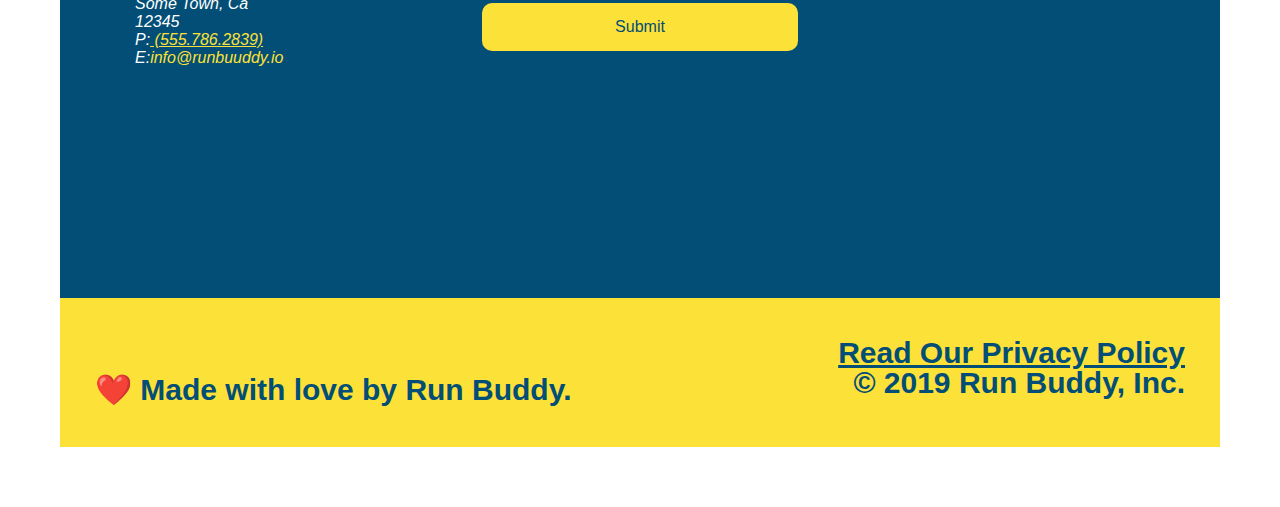
==== commit bf6288f2: "added feature aesthetics including use of pseudo classes" ====
--- a/index.html
+++ b/index.html
@@ -114,9 +114,9 @@
 
     <!--"what you do section-->
     <section id="what-you-do" class="steps">
-        <h2 class="section-title primary-border">What You Do</h2>
-        </div>
-
+        <div class="flex-row">
+            <h2 class="section-title primary-border">What You Do</h2>
+        </div>
         <!-- What you do step 1-->
 
         <div class="step">
@@ -326,7 +326,7 @@
                         <label for="contact-message">Message </label>
                         <textarea id="contact-message" placeholder="Message"> </textarea>
 
-                        <button type="submit"></button>
+                        <button type="submit">Submit</button>
                     </form>
                 </div>
 
--- a/assets/css/style.css
+++ b/assets/css/style.css
@@ -16,6 +16,13 @@
 display: flex;
 justify-content: space-between;
 flex-wrap: wrap;
+position: -webkit-sticky;
+position: sticky;
+top: 0;
+background-image: url("../images/hero-bg.jpg");
+background-size:  cover;
+background-position: 80%;
+background-attachment: fixed;
 }
 
 header nav ul{
@@ -30,6 +37,13 @@
     padding: 10px 15px;
     font-weight: lighter;
     font-size: 1.55vw;
+    text-shadow: 0 0 10px rgba(0, 0, 0, 0.5);  
+}
+header nav ul li a:hover{
+    background: #fce138;
+    color: #024e76;
+    border-radius: 15px;
+    text-shadow: none;
 }
 
     header h1 {
@@ -37,6 +51,7 @@
         font-size: 36px;
         color: #fce138;
         margin: 0;
+        text-shadow: 0 0 10px rgba(0, 0, 0, 0.5);
        
     }
     header a{    
@@ -60,9 +75,10 @@
     background-image: url("../images/hero-bg.jpg");
     height: 600px;
     background-size:  cover;
-    background-position: center;
+    background-position: 80%;
     position: relative;
     align-items: flex-start;
+    background-attachment: fixed;
 }
  /*--alternative border format = border: solid 3px #024e76;--*/
  .hero-cta{
@@ -72,18 +88,21 @@
      color: #ffff;
      font-size: 18px;
      line-height: 1.2;
+
  }
  .hero-cta h2{
      font-style: italic;
      font-size: 55px;
      color: #fce138;
+     text-shadow: 0 0 10px rgba(0, 0, 0, 0.5);
  }
 
 .hero-form{
-    background-color: #fce138;
+    background-color: rgba(252, 225, 56, 0.8);
     padding: 20px;
     width: 40%;
     color: #024e76;
+    border-radius: 15px;
     border-style: solid;
     border-width: 3px;
     border-color: #024e76;
@@ -91,6 +110,7 @@
     bottom: 120px;
     right: 140px;
     margin: 3.5%;
+    box-shadow: 0 0 10px rgba(0, 0, 0, 0.5);
     }
  .hero-form h3{
     font-size: 24px;
@@ -102,12 +122,17 @@
 }
 .form-input{
     border: 1px solid #024e76;
+    border-radius: 10px;
     display: block;
     padding: 7px 15px;
     font-size: 16px;
     color: #024e76;
     width: 100%;
     margin-bottom: 15px;
+}
+.form-input:focus{
+    background-color: rgba(255, 255, 255, 1);
+    outline: none;
 }
 .hero-form label{
     margin: 0 5px;
@@ -118,6 +143,10 @@
     border: none;
     padding: 10px 20px;
     font-size: 16px;
+    border-radius: 10px;
+}
+.hero-form button:hover{
+    background-color: #39a6b2;
 }
 /*HERO STYLES END*/
 
@@ -156,11 +185,11 @@
     margin: 50px auto;
     padding-bottom: 50px;
     width: 80%;
-    border-bottom: 1px solid #39a6b2;
     display: flex;
     flex-wrap: flex;
     align-items: center;
     justify-content: space-between;
+     border-bottom: 1px solid #39a6b2;
 }
 .step h3{
     color: #024e76;
@@ -188,6 +217,11 @@
     line-height: 1.5;
     color: #024e76;
 }
+
+.step:last-child {
+    border: none;   
+}
+
 /*Trainer Section*/
 
   .trainers{
@@ -317,6 +351,7 @@
 }
 .contact-form input, .contact-form textarea{
     border: 1px solid #024e76;
+    border-radius: 10px;
     display: block;
     padding: 7px 15px;
     font-size: 16px;
@@ -325,15 +360,25 @@
     margin-bottom: 15px;
     margin-top: 5px;
   }
+  .contact-form input:focus, .contact-form textarea:focus{
+      background-color: rgba(255,255,255,1);
+      outline: none;
+
+  }
 
   .contact-form button{
       width: 100%;
       border: none;
+      border-radius: 10px; 
       background: #fce138;
       color: #024e76;
       text-align: center;
-      padding: 105px 0;
+      padding: 15px 0;
       font-size: 16px;
+  }
+  .contact-form button:hover{
+      color: #fce138;
+      background: #39a6b2;
   }
 
 /* REACH OUT STYLES END */
@@ -360,11 +405,11 @@
     color: #024e76;
 }
 
-/* MEDIA QUERY FOR SMALLER DESKTOP SCREENS AND SMALLER */
+/* MEDIA QUERY FOR SMALLER DESKTOP SCREENS AND SMALLER */ /*this will be applied on any screen smaller than 980px */
 @media screen and (max-width: 980px){
     header{
-        padding-bottom;
-        justify-content:  center;
+       justify-content:  center;
+       position: relative;
     }
     header h1{
         width: 100%;
@@ -374,7 +419,7 @@
         font-size: 20px;
     }
     header h1 a{
-        /*this will be applied on any screen smaller than 980px */
+       
         color: tomato;
     }
     .hero-cta, .hero-form{
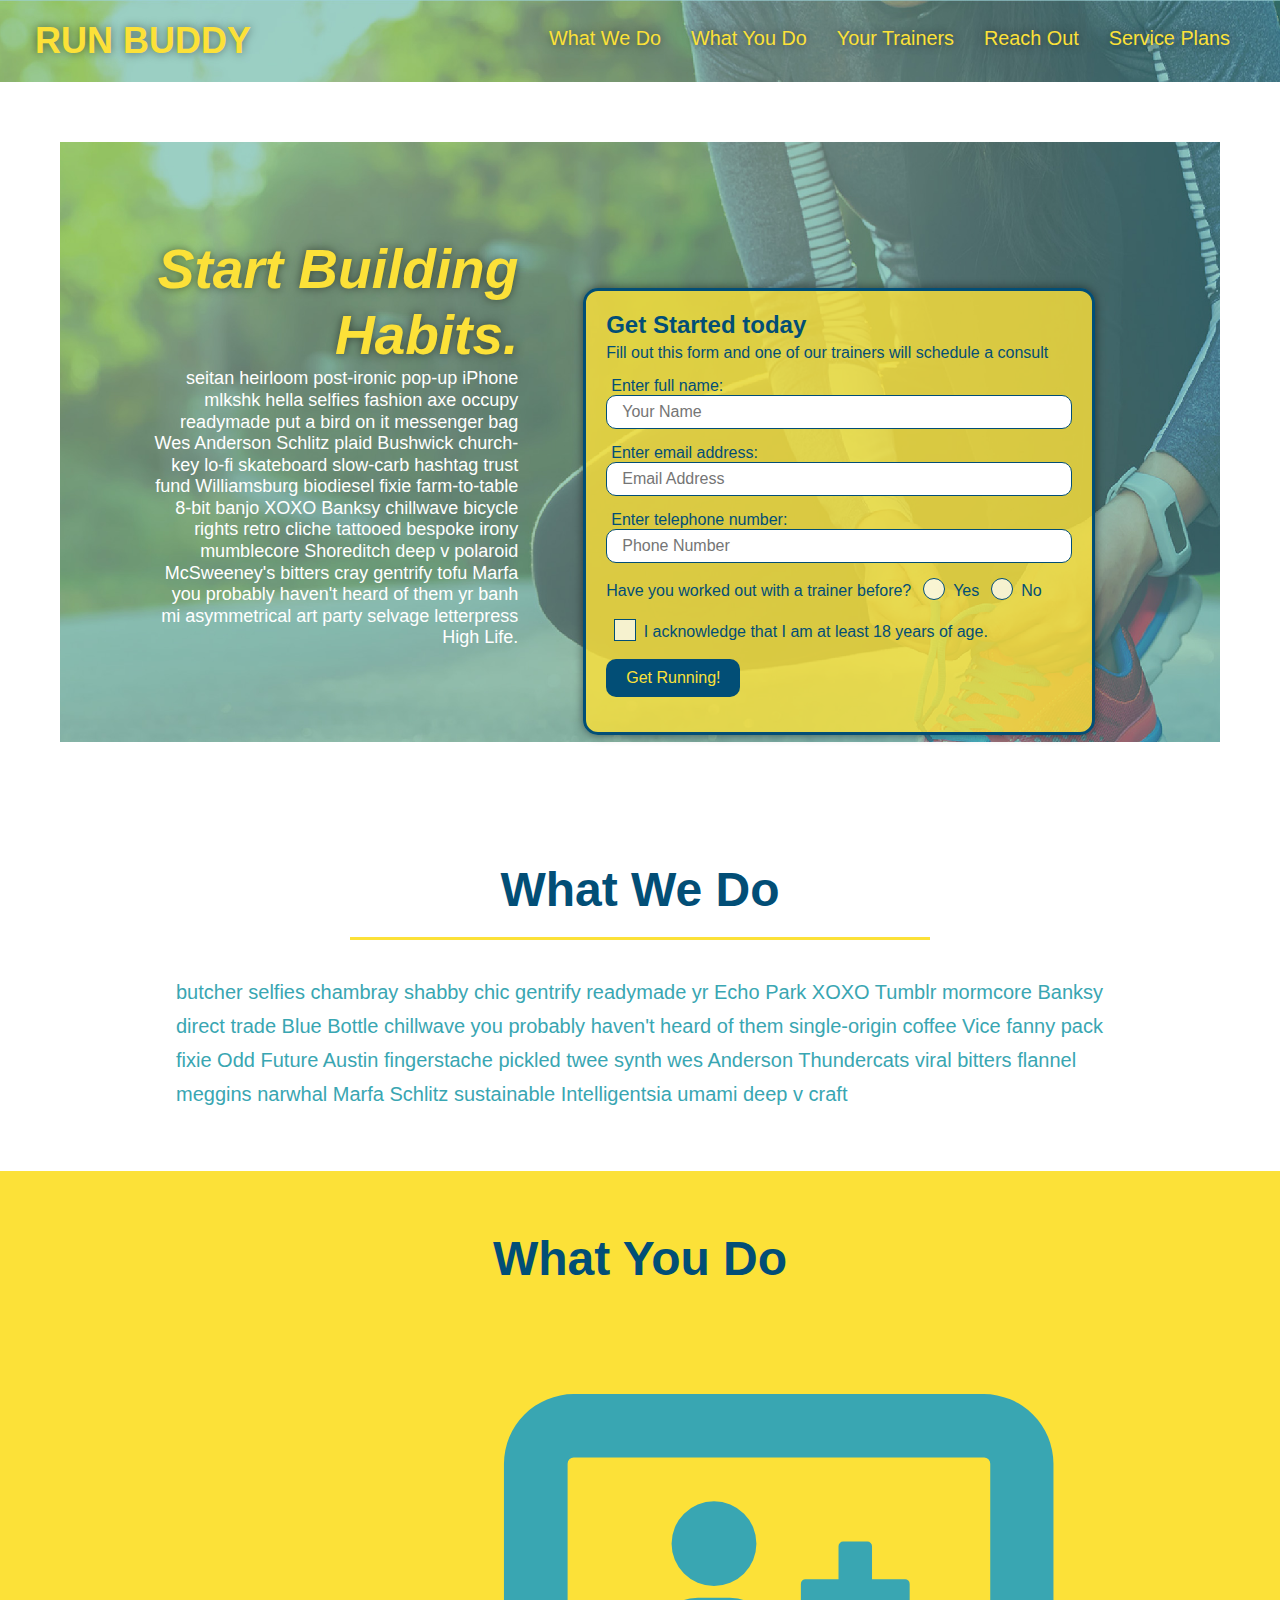
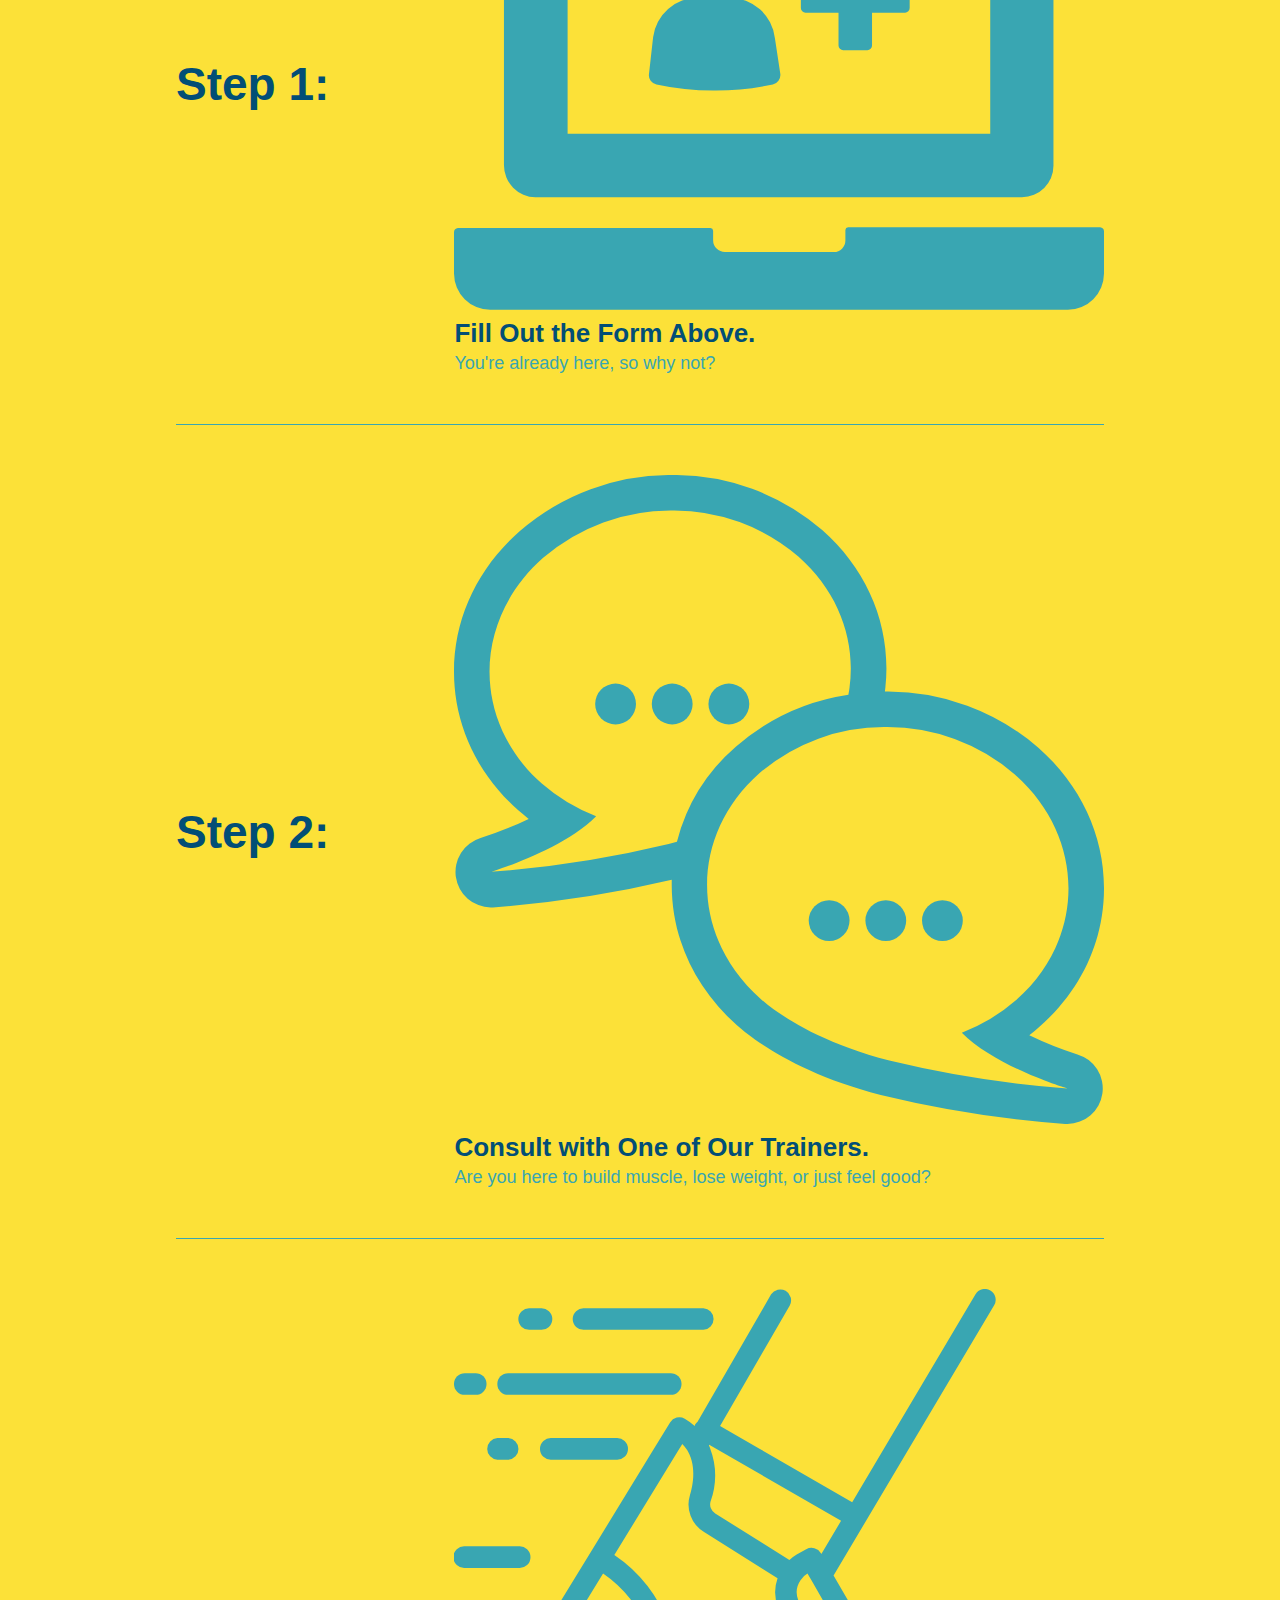
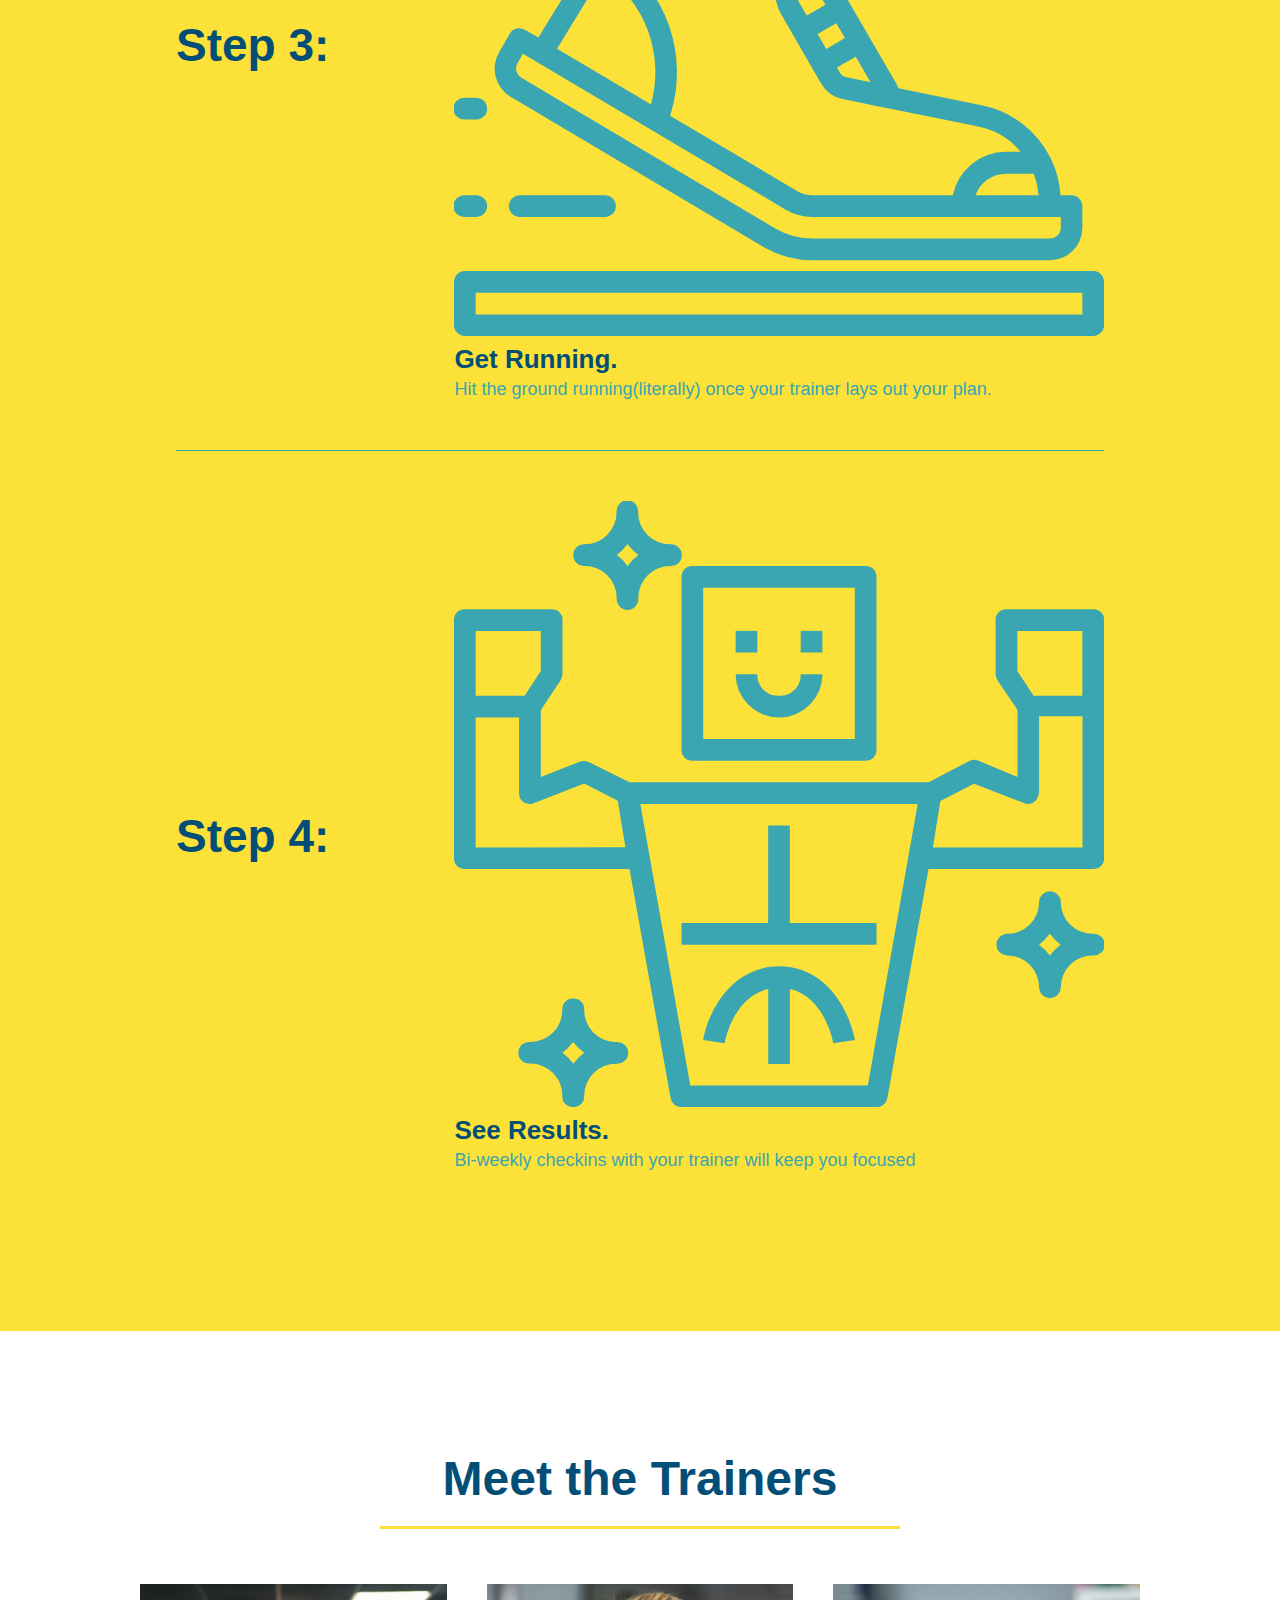
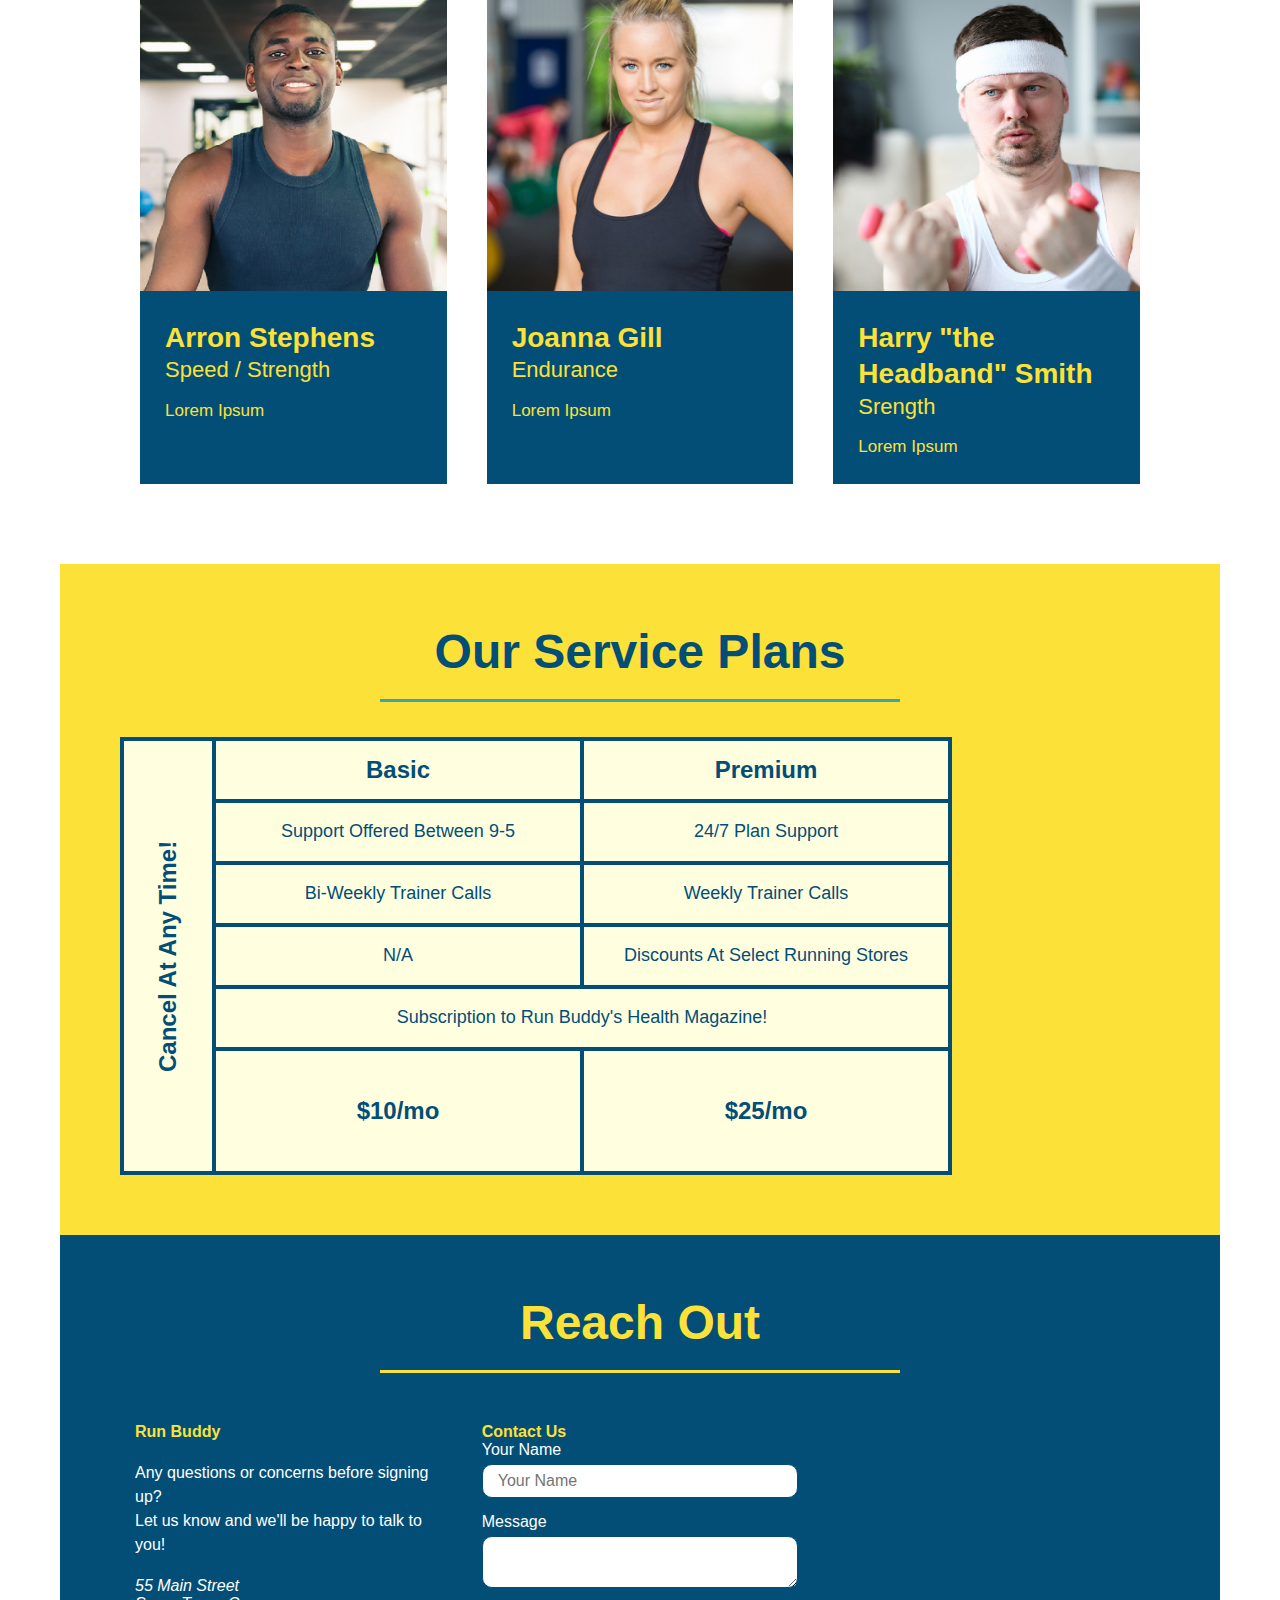
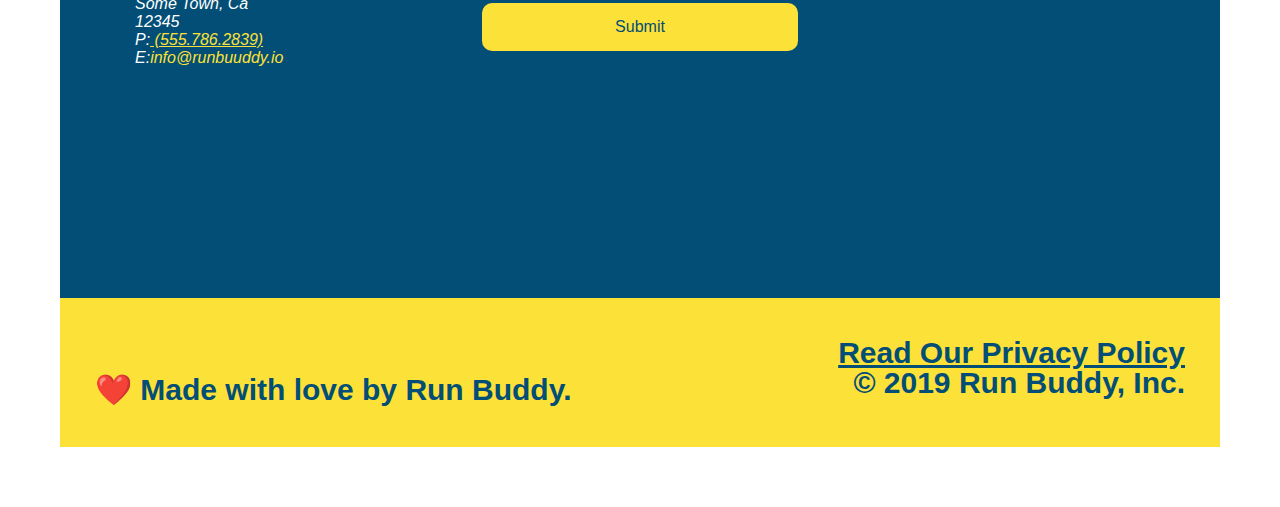
==== commit cb586fcf: "added styling to button and checkbox with pseudo elements" ====
--- a/index.html
+++ b/index.html
@@ -75,16 +75,24 @@
                 </p>
                 <p>
                     Have you worked out with a trainer before?
-                    <input type="radio" name="trainer-confirm" id="trainer-yes">
-                    <label for="trainer-yes">Yes</label>
-                    <input type="radio" name="trainer-confirm" id="trainer-no">
-                    <label for="trainer-no">No</label>
+                    <span class="radio-wrapper">
+                        <input type="radio" name="trainer-confirm" id="trainer-yes">
+                        <label for="trainer-yes">Yes</label>
+                    </span>
+
+                    <span class="radio-wrapper">
+                        <input type="radio" name="trainer-confirm" id="trainer-no">
+                        <label for="trainer-no">No</label>
+                    </span>
                 </p>
                 <p>
-                    <label for="checkbox">
-                        I acknowledge that I am at least 18 years of age.</label>
-                    <input type="checkbox" name="age-confirm" id="checkbox">
-                </p>
+                    <span class="checkbox-wrapper">
+                        <input type="checkbox" name="age-confirm" id="checkbox">
+                        <label for="checkbox">
+                            I acknowledge that I am at least 18 years of age.</label>
+                    </span>
+                </p>
+
                 <p>
                     <button type="submit">
                         Get Running!
--- a/assets/css/style.css
+++ b/assets/css/style.css
@@ -23,6 +23,7 @@
 background-size:  cover;
 background-position: 80%;
 background-attachment: fixed;
+z-index: 9999;
 }
 
 header nav ul{
@@ -148,12 +149,72 @@
 .hero-form button:hover{
     background-color: #39a6b2;
 }
+
+.checkbox-wrapper input, .radio-wrapper input {
+    opacity: 0
+}
+
+.checkbox-wrapper label, .radio-wrapper label{
+    position: relative;
+    left: 10px;
+    margin: 10px;
+    line-height: 1.6;
+}
+
+.checkbox-wrapper label::before, .radio-wrapper label::before{
+    content: "";
+    height: 20px;
+    width: 20px;
+    background: rgba(255, 255, 255, 0.75);
+    border: 1px solid #024e76;
+    position: absolute;
+    top: -4px;
+    left: -30px;
+}
+.radio-wrapper label::before{
+    border-radius: 50%;
+}
+
+.radio-wrapper label::after{
+  content: "";
+    height: 20px;
+    width: 20px;  
+    border-radius: 50%;
+    background: #024e76;
+    position: absolute;
+    left: -29px;
+    top: -3px;
+    background-image: radial-gradient (circle, #39a6b2, #024e76);
+}
+
+.checkbox-wrapper label::after{
+    content: "";
+    height: 6px;
+    width: 14px;
+    border-left: 2px solid #024e76;
+    border-bottom: 2px solid #024e76;
+    position: absolute;
+    left: -26px;
+    top: 1px;
+    transform: rotate(-58deg);
+}
+
+.checkbox-wrapper input+label::after,.radio-wrapper input+label::after {
+  content: none;
+}
+
+.checkbox-wrapper input:checked+label::after, 
+.radio-wrapper input:checked+label::after {
+  content: "";
+}
+
 /*HERO STYLES END*/
 
 /*What we you do*/
 .flex-row{
     display: flex;
 }
+
 .section-title{
     font-size: 48px;
     border-bottom: 3px solid;
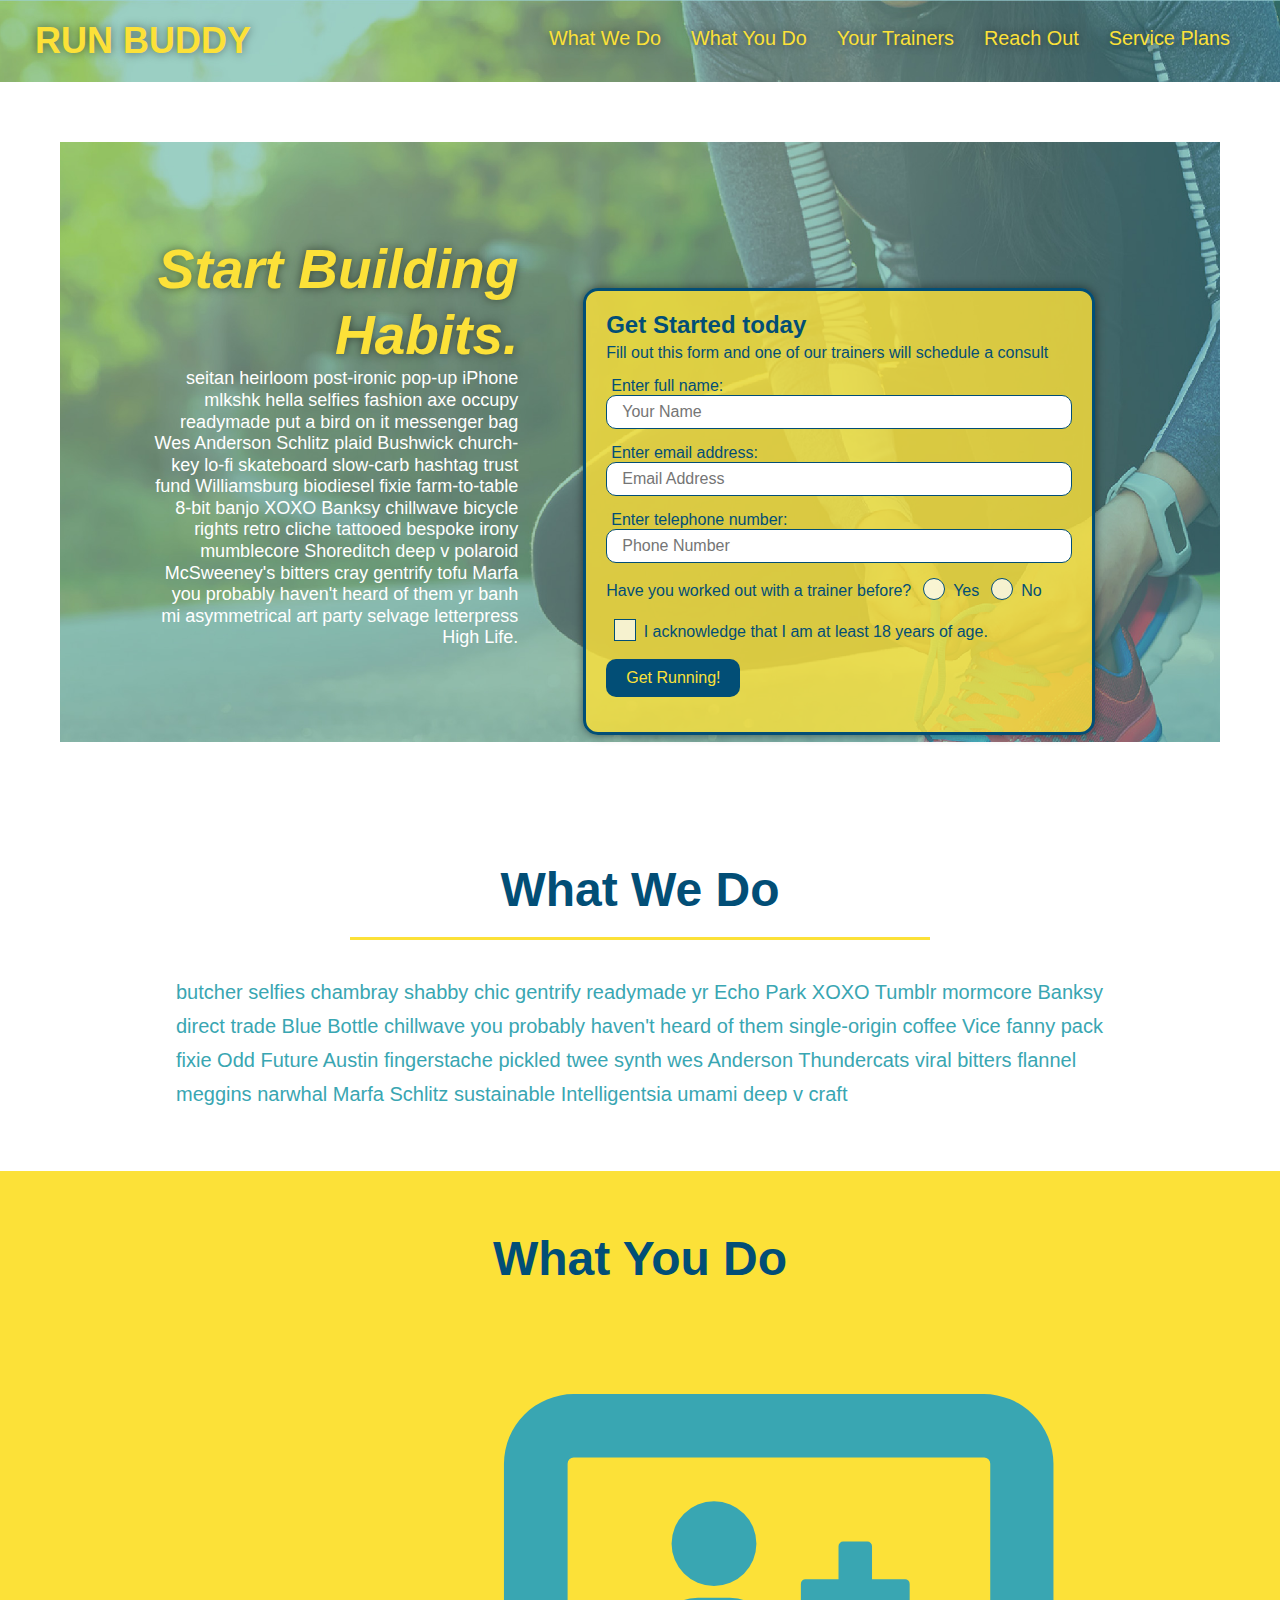
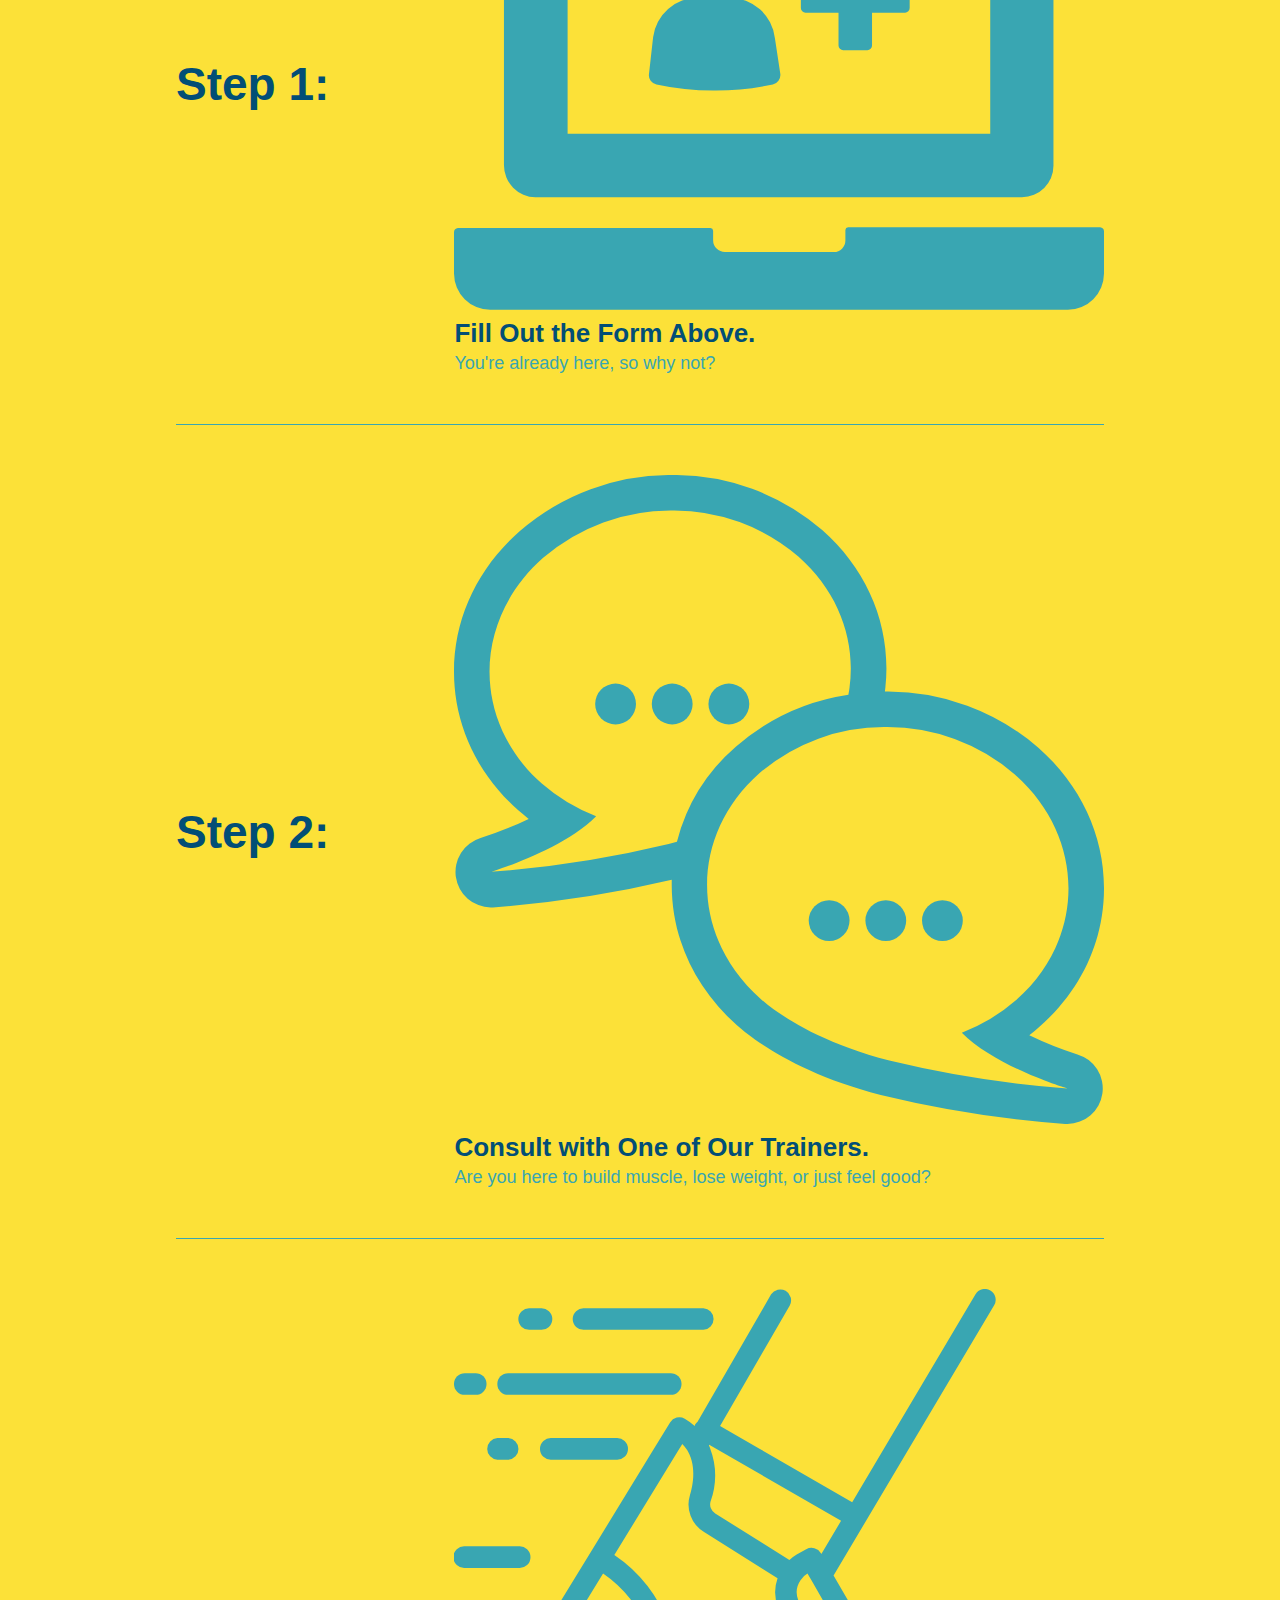
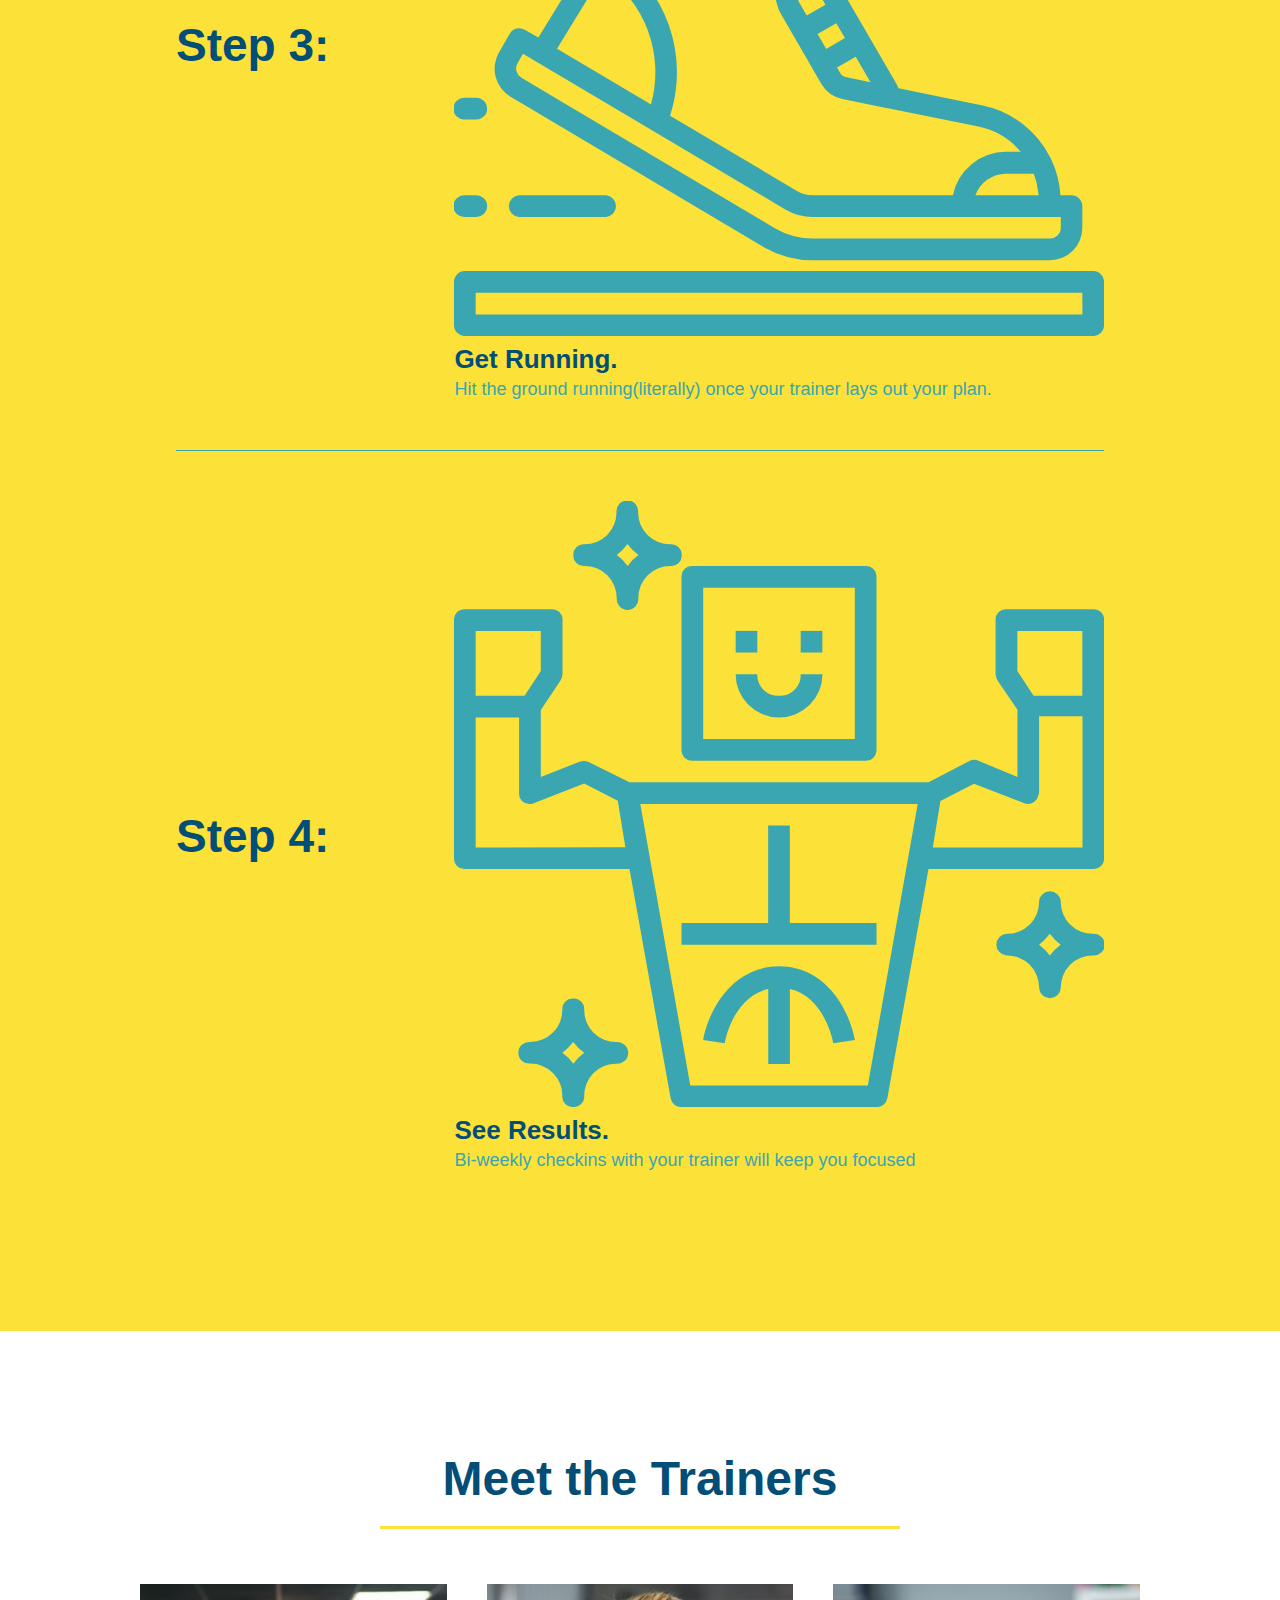
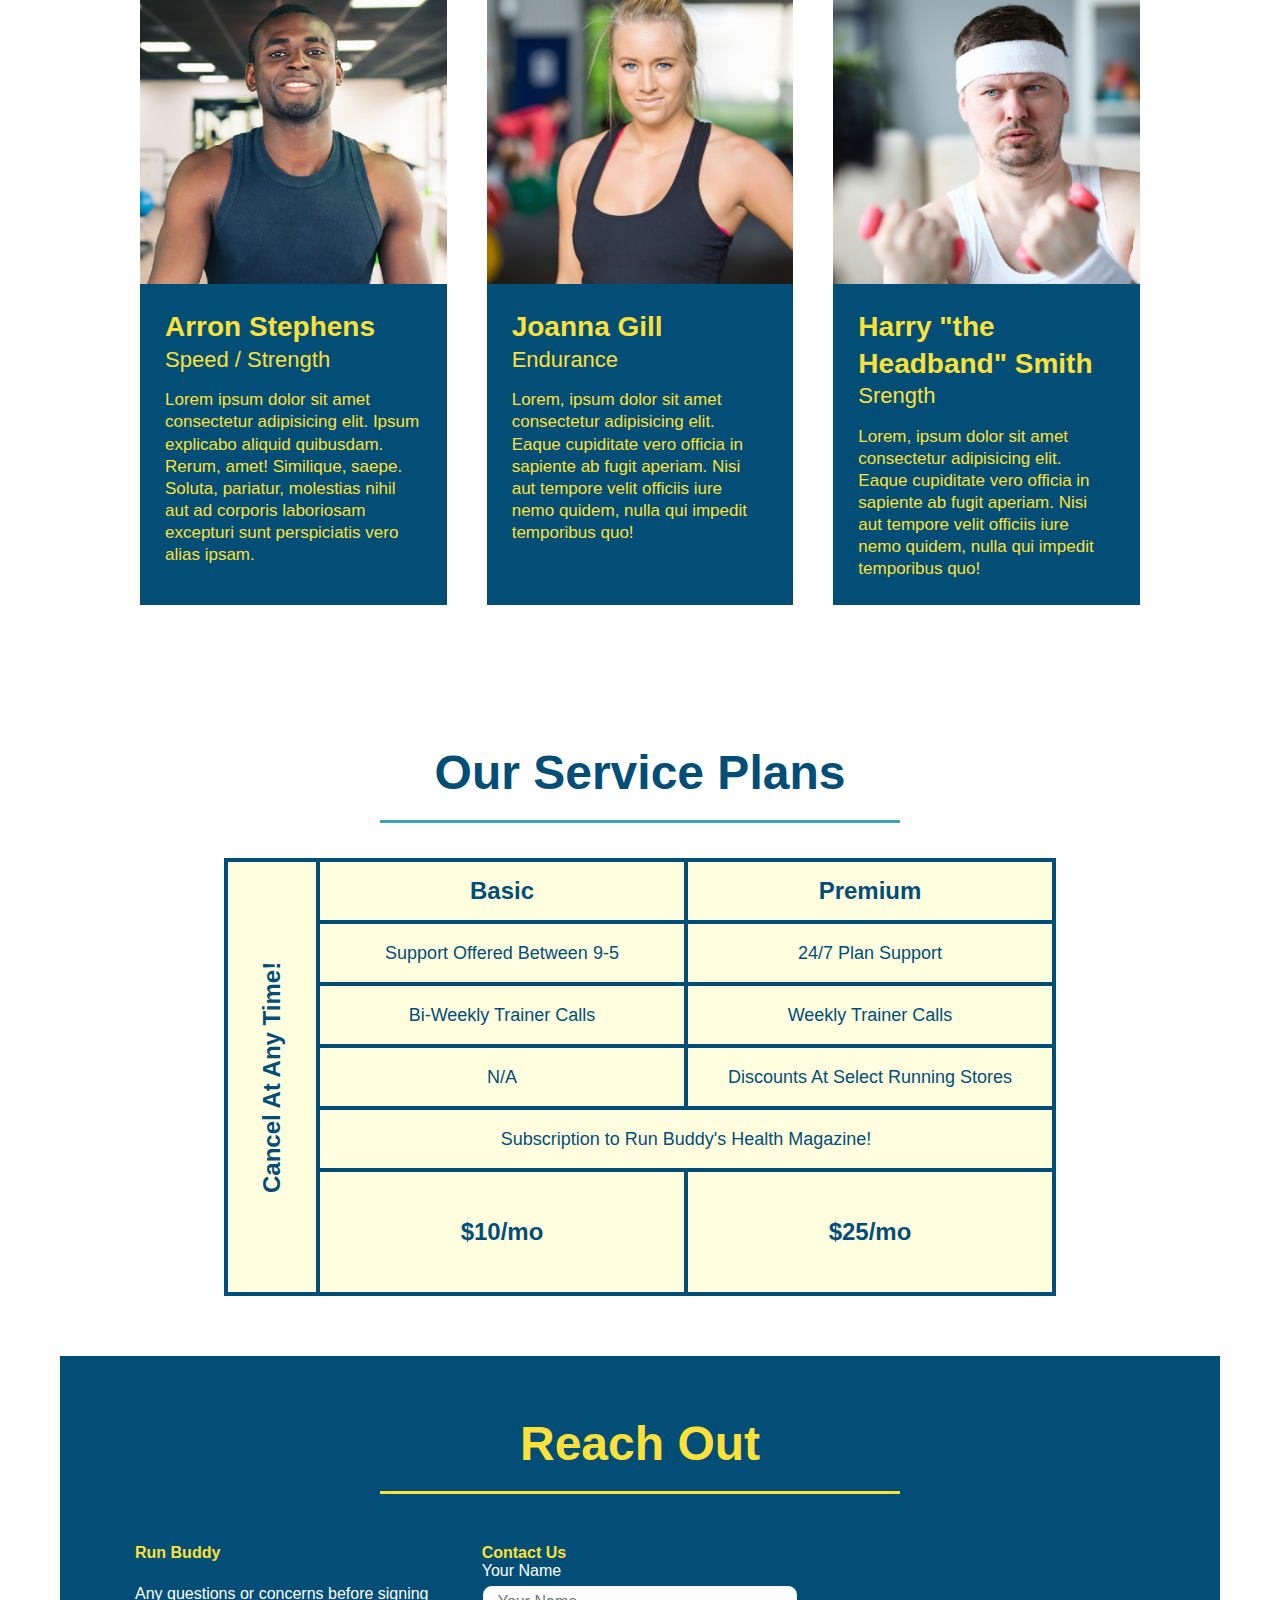
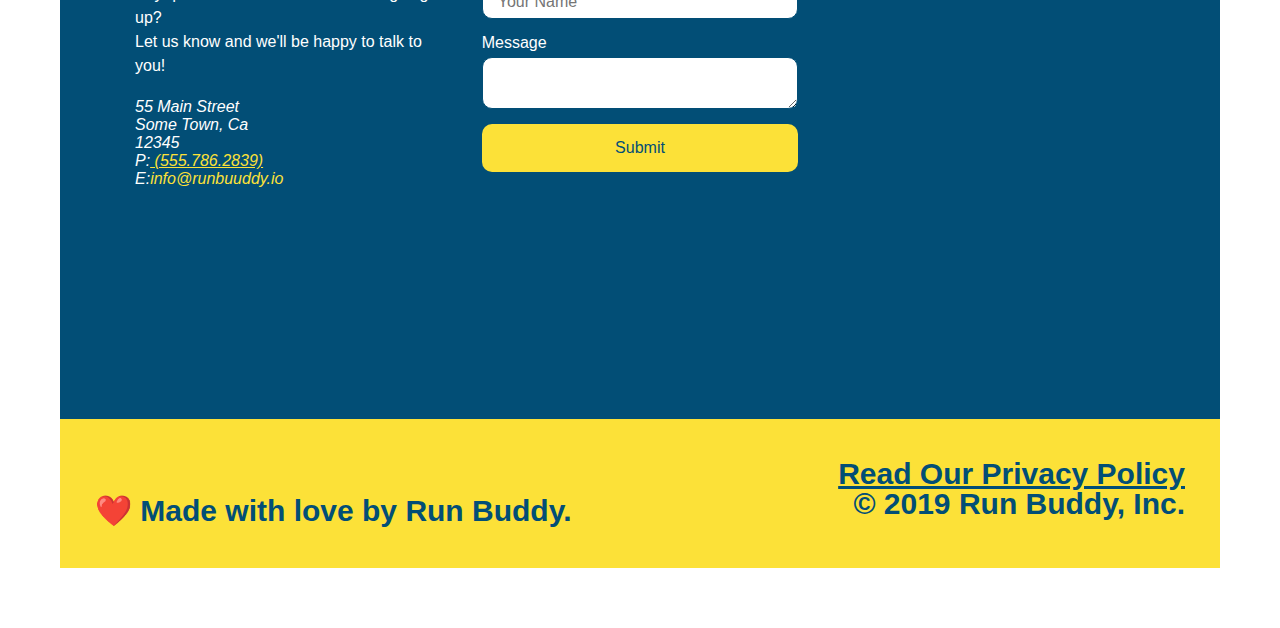
==== commit 2fd9066d: "added animation correctly" ====
--- a/index.html
+++ b/index.html
@@ -194,13 +194,20 @@
             <!-- first trainer bio-->
             <div class="trainers">
                 <article class="trainer">
-                    <img src="./assets/images/trainer-1.jpg"
-                        alt="Arron Stephens in his workout clothes, ready to pump iron">
+
+                    <div class="trainer-img trainer-1">
+                        <div>
+                            <h3>Arron Stephens</h3>
+                            <h4>Speed / Strength</h4>
+                        </div>
+                    </div>
 
                     <div class="trainer-bio">
-                        <h3 class="trainer-name">Arron Stephens</h3>
-                        <h4 class="trainer-role">Speed / Strength</h4>
-                        <p>Lorem Ipsum
+                        <h3>Arron Stephens</h3>
+                        <h4>Speed / Strength</h4>
+                        <p>Lorem ipsum dolor sit amet consectetur adipisicing elit. Ipsum explicabo aliquid quibusdam.
+                            Rerum, amet! Similique, saepe. Soluta, pariatur, molestias nihil aut ad corporis laboriosam
+                            excepturi sunt perspiciatis vero alias ipsam.
                         </p>
                     </div>
                 </article>
@@ -208,26 +215,41 @@
 
                 <!-- second trainer bio-->
                 <article class="trainer">
-                    <img src="./assets/images/trainer-2.jpg" alt="Joanna Gill cooling off after a workout" />
+                    <div class="trainer-img trainer-2">
+                        <div>
+                            <h3>Joanna Gill</h3>
+                            <h4>Endurance</h4>
+                        </div>
+                    </div>
 
                     <div class="trainer-bio ">
                         <h3 class="trainer-name">Joanna Gill</h3>
                         <h4 class="trainer-role"> Endurance</h4>
-
-                        <p>Lorem Ipsum
+                        <p>Lorem, ipsum dolor sit amet consectetur adipisicing elit. Eaque cupiditate vero officia in
+                            sapiente ab fugit aperiam. Nisi aut tempore velit officiis iure nemo quidem, nulla qui
+                            impedit
+                            temporibus
+                            quo!
                         </p>
                     </div>
                 </article>
 
                 <!-- thrid trainer bio-->
                 <article class="trainer">
-                    <img src="./assets/images/trainer-3.jpg"
-                        alt="Harry Smith wearing a headband and lifting comically small pink weights" />
-
+                    <div class="trainer-img trainer-3">
+                        <div>
+                            <h3>Harry "The Headband" Smith</h3>
+                            <h4>Strength</h4>
+                        </div>
+                    </div>
                     <div class="trainer-bio">
                         <h3 class="trainer-name">Harry "the Headband" Smith</h3>
                         <h4 class="trainer-role">Srength</h4>
-                        <p> Lorem Ipsum
+                        <p> Lorem, ipsum dolor sit amet consectetur adipisicing elit. Eaque cupiditate vero officia in
+                            sapiente ab fugit aperiam. Nisi aut tempore velit officiis iure nemo quidem, nulla qui
+                            impedit
+                            temporibus
+                            quo!
                         </p>
                     </div>
                 </article>
--- a/assets/css/style.css
+++ b/assets/css/style.css
@@ -1,3 +1,9 @@
+:root{
+    --primary-color: #fce138;
+    --secondary-color: #024e76;
+    --tertiary-color: #39a6b2;
+}
+
 *{
     margin: 0;
     padding: 0;
@@ -7,12 +13,12 @@
 
 body {
     font-family: Helvetica,Arial, sans-serif;
-    color: #39a6b2;
+    color: var(--tertiary-color);
 }
 /* apply styles to <header> */
 header{
 padding: 20px 35px;
-background-color: #39a6b2;
+background-color: var(--tertiary-color);
 display: flex;
 justify-content: space-between;
 flex-wrap: wrap;
@@ -41,8 +47,8 @@
     text-shadow: 0 0 10px rgba(0, 0, 0, 0.5);  
 }
 header nav ul li a:hover{
-    background: #fce138;
-    color: #024e76;
+    background: var(--primary-color);
+    color: var(--secondary-color);
     border-radius: 15px;
     text-shadow: none;
 }
@@ -50,22 +56,18 @@
     header h1 {
         font-weight: bold;
         font-size: 36px;
-        color: #fce138;
+        color: var(--primary-color);
         margin: 0;
         text-shadow: 0 0 10px rgba(0, 0, 0, 0.5);
        
     }
     header a{    
         text-decoration: none;   
-        color: #fce138;
+        color: var(--primary-color);
     }
 
     header nav{ 
     margin: 7px 0;
-    }
-
-    header nav ul li{
-        display: inline;
     }
 
   section{
@@ -94,7 +96,7 @@
  .hero-cta h2{
      font-style: italic;
      font-size: 55px;
-     color: #fce138;
+     color: var(--primary-color);
      text-shadow: 0 0 10px rgba(0, 0, 0, 0.5);
  }
 
@@ -102,11 +104,11 @@
     background-color: rgba(252, 225, 56, 0.8);
     padding: 20px;
     width: 40%;
-    color: #024e76;
+    color:var(--secondary-color);
     border-radius: 15px;
     border-style: solid;
     border-width: 3px;
-    border-color: #024e76;
+    border-color:var(--secondary-color);
     position: absolute; /*had to change parent to relative*/
     bottom: 120px;
     right: 140px;
@@ -122,12 +124,12 @@
     display: block;
 }
 .form-input{
-    border: 1px solid #024e76;
+    border: 1px solid var(--secondary-color);
     border-radius: 10px;
     display: block;
     padding: 7px 15px;
     font-size: 16px;
-    color: #024e76;
+    color: var(--secondary-color);
     width: 100%;
     margin-bottom: 15px;
 }
@@ -139,15 +141,15 @@
     margin: 0 5px;
 }
 .hero-form button{
-    background-color: #024e76;
-    color: #fce138;
+    background-color: var(--secondary-color);
+    color: var(--primary-color);
     border: none;
     padding: 10px 20px;
     font-size: 16px;
     border-radius: 10px;
 }
 .hero-form button:hover{
-    background-color: #39a6b2;
+    background-color: var(--tertiary-color);
 }
 
 .checkbox-wrapper input, .radio-wrapper input {
@@ -166,7 +168,7 @@
     height: 20px;
     width: 20px;
     background: rgba(255, 255, 255, 0.75);
-    border: 1px solid #024e76;
+    border: 1px solid var(--secondary-color);
     position: absolute;
     top: -4px;
     left: -30px;
@@ -180,19 +182,19 @@
     height: 20px;
     width: 20px;  
     border-radius: 50%;
-    background: #024e76;
+    background: var(--secondary-color);
     position: absolute;
     left: -29px;
     top: -3px;
-    background-image: radial-gradient (circle, #39a6b2, #024e76);
+    background-image: radial-gradient (circle, #39a6b2, var(--secondary-color));
 }
 
 .checkbox-wrapper label::after{
     content: "";
     height: 6px;
     width: 14px;
-    border-left: 2px solid #024e76;
-    border-bottom: 2px solid #024e76;
+    border-left: 2px solid var(--secondary-color);
+    border-bottom: 2px solid var(--secondary-color);
     position: absolute;
     left: -26px;
     top: 1px;
@@ -218,17 +220,17 @@
 .section-title{
     font-size: 48px;
     border-bottom: 3px solid;
-    color: #024e76;
+    color: var(--secondary-color);
     padding-bottom: 20px;
     text-align: center;
     margin: 0 auto 35px auto;
     width: 50%;
 }
 .primary-border{
-    border-color: #fce138;
+    border-color: var(--primary-color);
 }
 .secondary-border{
-    border-color: #39a6b2;
+    border-color: var(--tertiary-color);
 }
 
 .intro p{
@@ -240,7 +242,7 @@
     text-align: auto;
 }
 .steps{
-     background: #fce138;
+     background: var(--primary-color);
 }
 .step{
     margin: 50px auto;
@@ -253,7 +255,7 @@
      border-bottom: 1px solid #39a6b2;
 }
 .step h3{
-    color: #024e76;
+    color: var(--secondary-color);
     font-size: 46px;
     flex: 1 30%;
   }
@@ -276,7 +278,7 @@
 .step-text h4{
     font-size: 26px;
     line-height: 1.5;
-    color: #024e76;
+    color: var(--secondary-color);
 }
 
 .step:last-child {
@@ -294,17 +296,64 @@
   }
 
 .trainer {
-  width: 900px;
   margin: 20px;
-  background: #024e76;
-  color: #fce138;
+  background: var(--secondary-color);
+  color: var(--primary-color);
   flex: 1;
 }
-
- .trainer img{
+.trainer div{
+    position: relative;
+}
+
+ .trainer-img{
     width: 100%;
-  }
-
+    min-height: 300px;
+    background-size: cover;
+    display: flex;
+    padding: 15px;
+    align-items: flex-end;
+  }
+
+  .trainer-img::after{
+      content: "";
+      height: 100%;
+      width: 100%;
+      background: rgba(252,225,56,0.3);
+      background-image: linear-gradient(rgba(252, 225, 56, 0.3));
+      position: absolute;
+      top: 0;
+      left: 0;
+      opacity: 0;
+      transition: 05.s ease-in-out;
+  }
+  article:hover .trainer-img::after{
+      content:"";
+      opacity: 1;
+  }
+  .trainer-img h3{
+      position: relative;
+      top: 200px;
+      z-index: 9;
+      font-size: 28px;
+      margin-bottom: 5px;
+      transition: 0.6s;
+    }
+    .trainer-img h4{
+        position: relative;
+        top: 200px;
+        z-index: 10;
+        font-size: 22px;
+        font-weight: lighter;
+        transition: 06.s;
+        transition-delay: 100ms;
+    }
+    .trainer-img div{
+        overflow: hidden;
+    }
+    .trainer:hover .trainer-img h3, .trainer:hover .trainer-img h4{
+        top: 0px;
+    }
+        
 .trainer-bio{
     padding: 25px;
     line-height: 1.3;
@@ -326,13 +375,22 @@
 }
 .trainer-bio p{
     font-size: 17px;
- }
-
+    }
+
+    .trainer-1{
+        background-image: url("../images/trainer-1.jpg")
+    }
+    .trainer-2{
+        background-image: url("../images/trainer-2.jpg")
+    }
+    .trainer-3{
+        background-image: url("../images/trainer-3.jpg")
+        }    }
  /*SERVICE STYLES BEGIN */
  .services{
-     background: #fce138;
+     background: var(--primary-color);
  }
- .service-grid-warpper{
+ .service-grid-wrapper{
      display: flex;
      width: 100%;
      justify-content: center;
@@ -344,13 +402,13 @@
     /* repeat(iterator, size) */
     grid-template-columns: 1fr repeat(2, 4fr);
     grid-template-rows: repeat(5, 1fr) 2fr;
-    border: 2px solid #024e76;
-    color: #024e76;
+    border: 2px solid var(--secondary-color);
+    color: var(--secondary-color);
     font-size: 18px;
 }
 .service-grid-item{
     padding: 15px 0;
-    border: 2px solid #024e76;
+    border: 2px solid var(--secondary-color);
     display: flex;
     align-items: center;
     justify-content: center;
@@ -377,10 +435,10 @@
 /* REACH OUT STYLES START */
 
 .contact{
-        background: #024e76;
+        background: var(--secondary-color);
 }
 .contact h2{
-    color: #fce138;
+    color: var(--primary-color);
 }
 .contact-info>*{
     flex: 1;
@@ -398,7 +456,7 @@
     flex-wrap: wrap;
 }
 .contact-info h3{
-    color: #fce138;
+    color: var(--primary-color);
     font-size: 16px
 }
 .contact-info p, contact-info address{
@@ -408,15 +466,15 @@
     font-style: normal;
 }
 .contact-info a{
-    color: #fce138;
+    color: var(--primary-color);
 }
 .contact-form input, .contact-form textarea{
-    border: 1px solid #024e76;
+    border: 1px solid var(--secondary-color);
     border-radius: 10px;
     display: block;
     padding: 7px 15px;
     font-size: 16px;
-    color: #024e76;
+    color: var(--secondary-color);
     width: 100%;
     margin-bottom: 15px;
     margin-top: 5px;
@@ -431,21 +489,21 @@
       width: 100%;
       border: none;
       border-radius: 10px; 
-      background: #fce138;
-      color: #024e76;
+      background: var(--primary-color);
+      color: var(--secondary-color);
       text-align: center;
       padding: 15px 0;
       font-size: 16px;
   }
   .contact-form button:hover{
-      color: #fce138;
-      background: #39a6b2;
+      color: var(--primary-color);
+      background: var(--tertiary-color);
   }
 
 /* REACH OUT STYLES END */
         
 footer{
-    background: #fce138;
+    background: var(--primary-color);
     width: 100%;
     padding: 40px 35px;
 }
@@ -463,7 +521,7 @@
 }
 
 footer a{
-    color: #024e76;
+    color: var(--secondary-color);
 }
 
 /* MEDIA QUERY FOR SMALLER DESKTOP SCREENS AND SMALLER */ /*this will be applied on any screen smaller than 980px */
@@ -532,7 +590,11 @@
         }
         .step-text{
             flex: 100%;
-        }
+            
+        } .trainer-img h3, .trainer-img h4, .trainer-img::after{
+       display: none;
+   }
+
     .service-grid-container{
         grid-template-columns: 1fr 1fr;
     }
@@ -567,6 +629,7 @@
    .trainer {
        flex: 0 100%;
    }
+  
    .contact-info{
        text-align: center;
     }
@@ -592,4 +655,3 @@
 
 
 
-
